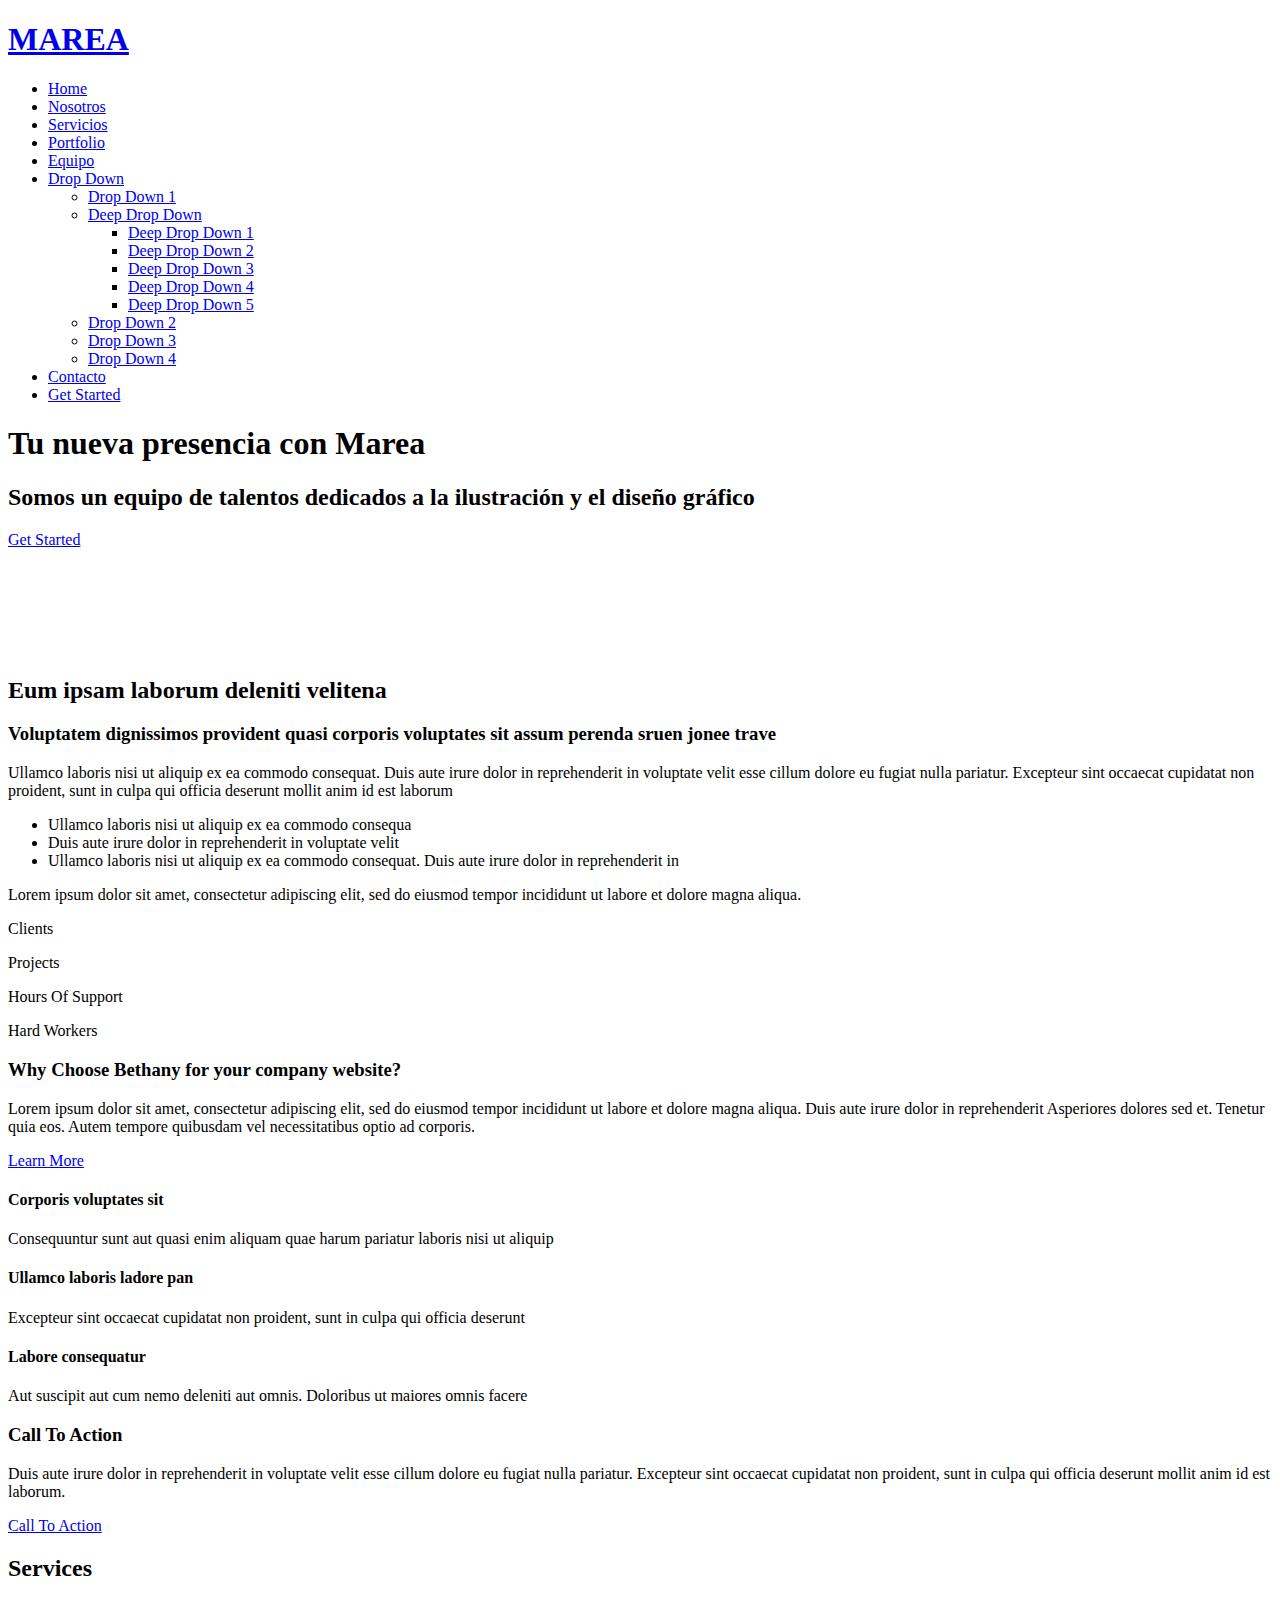
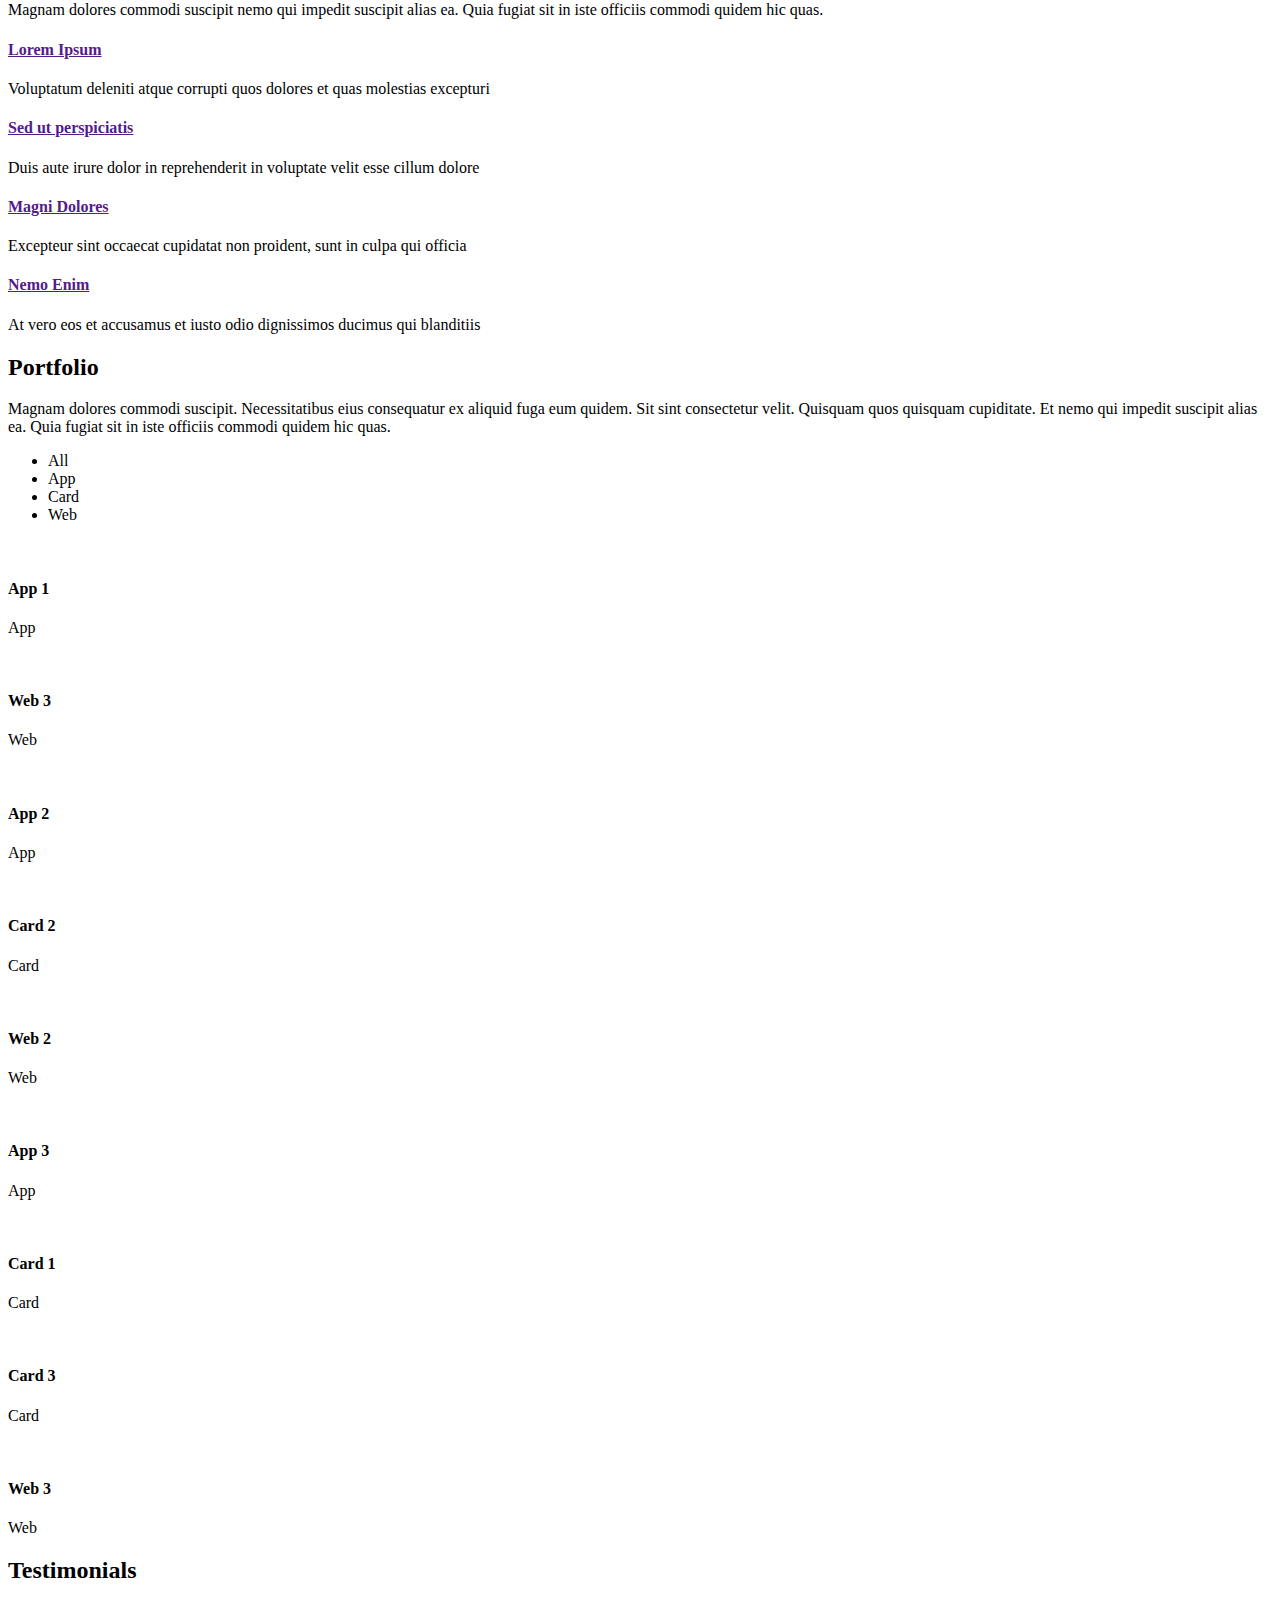
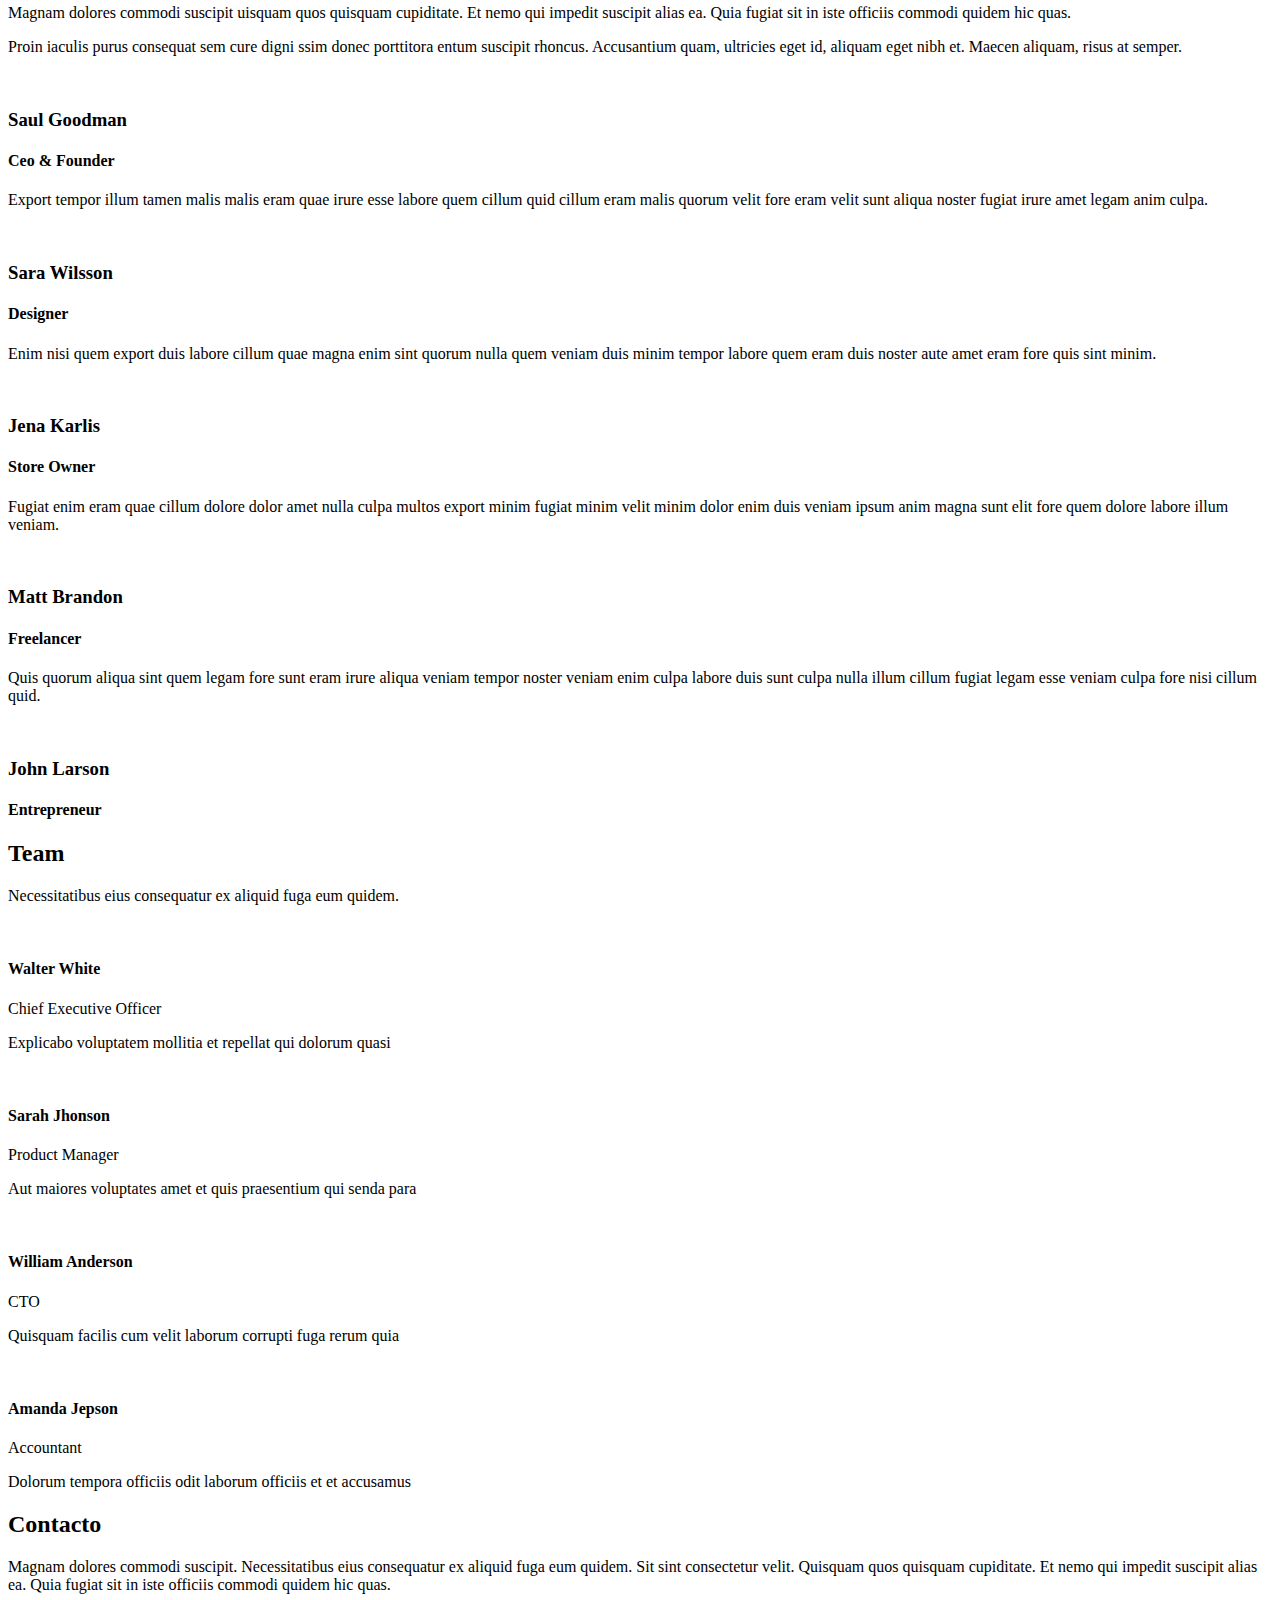
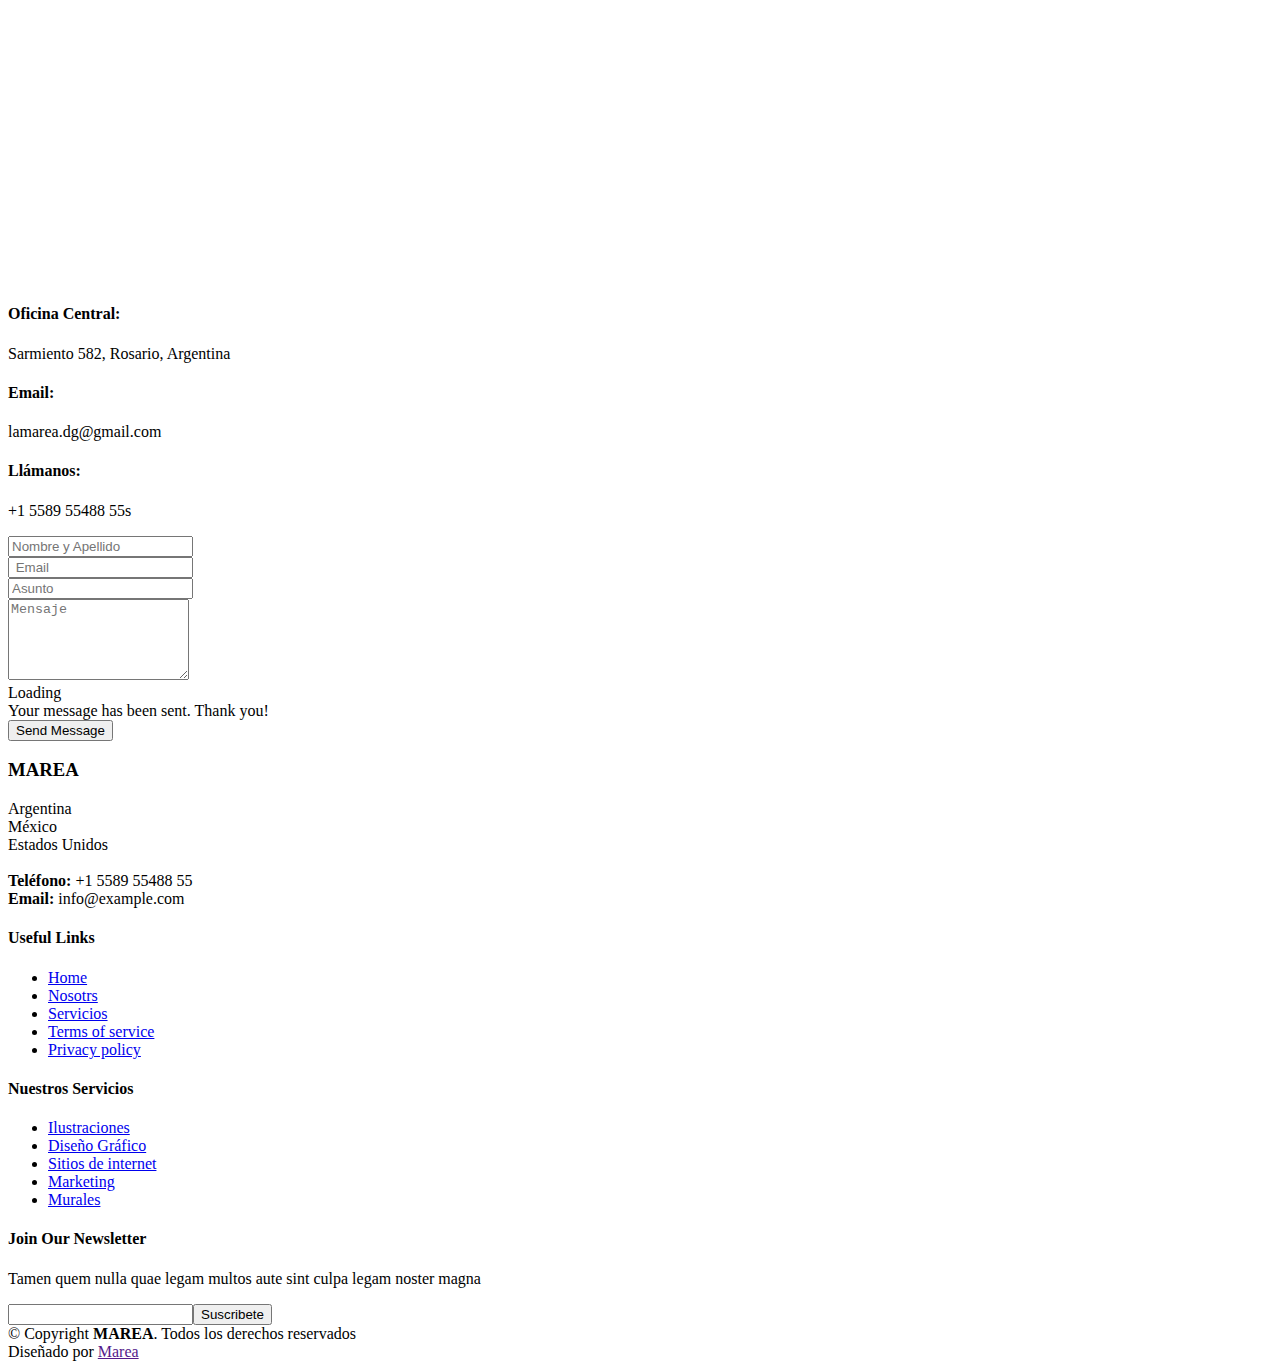
==== index.html @ 22e19318 "Add files via upload" ====
<!DOCTYPE html>
<html lang="en">

<head>
  <meta charset="utf-8">
  <meta content="width=device-width, initial-scale=1.0" name="viewport">

  <title>MAREA - Index</title>
  <meta content="" name="description">
  <meta content="" name="keywords">

  <!-- Favicons -->
  <link href="assets/img/favicon.png" rel="icon">
  <link href="assets/img/apple-touch-icon.png" rel="apple-touch-icon">

  <!-- Google Fonts -->
  <link href="https://fonts.googleapis.com/css?family=Open+Sans:300,300i,400,400i,600,600i,700,700i|Raleway:300,300i,400,400i,500,500i,600,600i,700,700i|Poppins:300,300i,400,400i,500,500i,600,600i,700,700i" rel="stylesheet">

  <!-- Vendor CSS Files -->
  <link href="assets/vendor/aos/aos.css" rel="stylesheet">
  <link href="assets/vendor/bootstrap/css/bootstrap.min.css" rel="stylesheet">
  <link href="assets/vendor/bootstrap-icons/bootstrap-icons.css" rel="stylesheet">
  <link href="assets/vendor/boxicons/css/boxicons.min.css" rel="stylesheet">
  <link href="assets/vendor/glightbox/css/glightbox.min.css" rel="stylesheet">
  <link href="assets/vendor/remixicon/remixicon.css" rel="stylesheet">
  <link href="assets/vendor/swiper/swiper-bundle.min.css" rel="stylesheet">

  <!-- Template Main CSS File -->
  <link href="assets/css/style.css" rel="stylesheet">

 
</head>

<body>

  <!-- ======= Header ======= -->
  <header id="header" class="fixed-top d-flex align-items-center">
    <div class="container">
      <div class="header-container d-flex align-items-center justify-content-between">
        <div class="logo">
          <h1 class="text-light"><a href="index.html"><span>MAREA</span></a></h1>
          <!-- Uncomment below if you prefer to use an image logo -->
          <!-- <a href="index.html"><img src="assets/img/logo.png" alt="" class="img-fluid"></a>-->
        </div>

        <nav id="navbar" class="navbar">
          <ul>
            <li><a class="nav-link scrollto active" href="#hero">Home</a></li>
            <li><a class="nav-link scrollto" href="#about">Nosotros</a></li>
            <li><a class="nav-link scrollto" href="#services">Servicios</a></li>
            <li><a class="nav-link scrollto " href="#portfolio">Portfolio</a></li>
            <li><a class="nav-link scrollto" href="#team">Equipo</a></li>
            <li class="dropdown"><a href="#"><span>Drop Down</span> <i class="bi bi-chevron-down"></i></a>
              <ul>
                <li><a href="#">Drop Down 1</a></li>
                <li class="dropdown"><a href="#"><span>Deep Drop Down</span> <i class="bi bi-chevron-right"></i></a>
                  <ul>
                    <li><a href="#">Deep Drop Down 1</a></li>
                    <li><a href="#">Deep Drop Down 2</a></li>
                    <li><a href="#">Deep Drop Down 3</a></li>
                    <li><a href="#">Deep Drop Down 4</a></li>
                    <li><a href="#">Deep Drop Down 5</a></li>
                  </ul>
                </li>
                <li><a href="#">Drop Down 2</a></li>
                <li><a href="#">Drop Down 3</a></li>
                <li><a href="#">Drop Down 4</a></li>
              </ul>
            </li>
            <li><a class="nav-link scrollto" href="#contact">Contacto</a></li>
            <li><a class="getstarted scrollto" href="#about">Get Started</a></li>
          </ul>
          <i class="bi bi-list mobile-nav-toggle"></i>
        </nav><!-- .navbar -->

      </div><!-- End Header Container -->
    </div>
  </header><!-- End Header -->

  <!-- ======= Hero Section ======= -->
  <section id="hero" class="d-flex align-items-center">
    <div class="container text-center position-relative" data-aos="fade-in" data-aos-delay="200">
      <h1>Tu nueva presencia con Marea</h1>
      <h2>Somos un equipo de talentos dedicados a la ilustración y el diseño gráfico</h2>
      <a href="#about" class="btn-get-started scrollto">Get Started</a>
    </div>
  </section><!-- End Hero -->

  <main id="main">

    <!-- ======= Clients Section ======= -->
    <section id="clients" class="clients">
      <div class="container">

        <div class="row">

          <div class="col-lg-2 col-md-4 col-6 d-flex align-items-center" data-aos="zoom-in" data-aos-delay="100">
            <img src="assets/img/clients/client-1.png" class="img-fluid" alt="">
          </div>

          <div class="col-lg-2 col-md-4 col-6 d-flex align-items-center" data-aos="zoom-in" data-aos-delay="200">
            <img src="assets/img/clients/client-2.png" class="img-fluid" alt="">
          </div>

          <div class="col-lg-2 col-md-4 col-6 d-flex align-items-center" data-aos="zoom-in" data-aos-delay="300">
            <img src="assets/img/clients/client-3.png" class="img-fluid" alt="">
          </div>

          <div class="col-lg-2 col-md-4 col-6 d-flex align-items-center" data-aos="zoom-in" data-aos-delay="400">
            <img src="assets/img/clients/client-4.png" class="img-fluid" alt="">
          </div>

          <div class="col-lg-2 col-md-4 col-6 d-flex align-items-center" data-aos="zoom-in" data-aos-delay="500">
            <img src="assets/img/clients/client-5.png" class="img-fluid" alt="">
          </div>

          <div class="col-lg-2 col-md-4 col-6 d-flex align-items-center" data-aos="zoom-in" data-aos-delay="600">
            <img src="assets/img/clients/client-6.png" class="img-fluid" alt="">
          </div>

        </div>

      </div>
    </section><!-- End Clients Section -->

    <!-- ======= About Section ======= -->
    <section id="about" class="about">
      <div class="container">

        <div class="row content">
          <div class="col-lg-6" data-aos="fade-right" data-aos-delay="100">
            <h2>Eum ipsam laborum deleniti velitena</h2>
            <h3>Voluptatem dignissimos provident quasi corporis voluptates sit assum perenda sruen jonee trave</h3>
          </div>
          <div class="col-lg-6 pt-4 pt-lg-0" data-aos="fade-left" data-aos-delay="200">
            <p>
              Ullamco laboris nisi ut aliquip ex ea commodo consequat. Duis aute irure dolor in reprehenderit in voluptate
              velit esse cillum dolore eu fugiat nulla pariatur. Excepteur sint occaecat cupidatat non proident, sunt in
              culpa qui officia deserunt mollit anim id est laborum
            </p>
            <ul>
              <li><i class="ri-check-double-line"></i> Ullamco laboris nisi ut aliquip ex ea commodo consequa</li>
              <li><i class="ri-check-double-line"></i> Duis aute irure dolor in reprehenderit in voluptate velit</li>
              <li><i class="ri-check-double-line"></i> Ullamco laboris nisi ut aliquip ex ea commodo consequat. Duis aute irure dolor in reprehenderit in</li>
            </ul>
            <p class="fst-italic">
              Lorem ipsum dolor sit amet, consectetur adipiscing elit, sed do eiusmod tempor incididunt ut labore et dolore
              magna aliqua.
            </p>
          </div>
        </div>

      </div>
    </section><!-- End About Section -->

    <!-- ======= Counts Section ======= -->
    <section id="counts" class="counts">
      <div class="container">

        <div class="row counters">

          <div class="col-lg-3 col-6 text-center">
            <span data-purecounter-start="0" data-purecounter-end="232" data-purecounter-duration="1" class="purecounter"></span>
            <p>Clients</p>
          </div>

          <div class="col-lg-3 col-6 text-center">
            <span data-purecounter-start="0" data-purecounter-end="521" data-purecounter-duration="1" class="purecounter"></span>
            <p>Projects</p>
          </div>

          <div class="col-lg-3 col-6 text-center">
            <span data-purecounter-start="0" data-purecounter-end="1463" data-purecounter-duration="1" class="purecounter"></span>
            <p>Hours Of Support</p>
          </div>

          <div class="col-lg-3 col-6 text-center">
            <span data-purecounter-start="0" data-purecounter-end="15" data-purecounter-duration="1" class="purecounter"></span>
            <p>Hard Workers</p>
          </div>

        </div>

      </div>
    </section><!-- End Counts Section -->

    <!-- ======= Why Us Section ======= -->
    <section id="why-us" class="why-us">
      <div class="container">

        <div class="row">
          <div class="col-lg-4 d-flex align-items-stretch" data-aos="fade-right">
            <div class="content">
              <h3>Why Choose Bethany for your company website?</h3>
              <p>
                Lorem ipsum dolor sit amet, consectetur adipiscing elit, sed do eiusmod tempor incididunt ut labore et dolore magna aliqua. Duis aute irure dolor in reprehenderit
                Asperiores dolores sed et. Tenetur quia eos. Autem tempore quibusdam vel necessitatibus optio ad corporis.
              </p>
              <div class="text-center">
                <a href="#" class="more-btn">Learn More <i class="bx bx-chevron-right"></i></a>
              </div>
            </div>
          </div>
          <div class="col-lg-8 d-flex align-items-stretch">
            <div class="icon-boxes d-flex flex-column justify-content-center">
              <div class="row">
                <div class="col-xl-4 d-flex align-items-stretch" data-aos="zoom-in" data-aos-delay="100">
                  <div class="icon-box mt-4 mt-xl-0">
                    <i class="bx bx-receipt"></i>
                    <h4>Corporis voluptates sit</h4>
                    <p>Consequuntur sunt aut quasi enim aliquam quae harum pariatur laboris nisi ut aliquip</p>
                  </div>
                </div>
                <div class="col-xl-4 d-flex align-items-stretch" data-aos="zoom-in" data-aos-delay="200">
                  <div class="icon-box mt-4 mt-xl-0">
                    <i class="bx bx-cube-alt"></i>
                    <h4>Ullamco laboris ladore pan</h4>
                    <p>Excepteur sint occaecat cupidatat non proident, sunt in culpa qui officia deserunt</p>
                  </div>
                </div>
                <div class="col-xl-4 d-flex align-items-stretch" data-aos="zoom-in" data-aos-delay="300">
                  <div class="icon-box mt-4 mt-xl-0">
                    <i class="bx bx-images"></i>
                    <h4>Labore consequatur</h4>
                    <p>Aut suscipit aut cum nemo deleniti aut omnis. Doloribus ut maiores omnis facere</p>
                  </div>
                </div>
              </div>
            </div><!-- End .content-->
          </div>
        </div>

      </div>
    </section><!-- End Why Us Section -->

    <!-- ======= Cta Section ======= -->
    <section id="cta" class="cta">
      <div class="container">

        <div class="text-center" data-aos="zoom-in">
          <h3>Call To Action</h3>
          <p> Duis aute irure dolor in reprehenderit in voluptate velit esse cillum dolore eu fugiat nulla pariatur. Excepteur sint occaecat cupidatat non proident, sunt in culpa qui officia deserunt mollit anim id est laborum.</p>
          <a class="cta-btn" href="#">Call To Action</a>
        </div>

      </div>
    </section><!-- End Cta Section -->

    <!-- ======= Services Section ======= -->
    <section id="services" class="services section-bg">
      <div class="container">

        <div class="row">
          <div class="col-lg-4">
            <div class="section-title" data-aos="fade-right">
              <h2>Services</h2>
              <p>Magnam dolores commodi suscipit nemo qui impedit suscipit alias ea. Quia fugiat sit in iste officiis commodi quidem hic quas.</p>
            </div>
          </div>
          <div class="col-lg-8">
            <div class="row">
              <div class="col-md-6 d-flex align-items-stretch">
                <div class="icon-box" data-aos="zoom-in" data-aos-delay="100">
                  <div class="icon"><i class="bx bxl-dribbble"></i></div>
                  <h4><a href="">Lorem Ipsum</a></h4>
                  <p>Voluptatum deleniti atque corrupti quos dolores et quas molestias excepturi</p>
                </div>
              </div>

              <div class="col-md-6 d-flex align-items-stretch mt-4 mt-lg-0">
                <div class="icon-box" data-aos="zoom-in" data-aos-delay="200">
                  <div class="icon"><i class="bx bx-file"></i></div>
                  <h4><a href="">Sed ut perspiciatis</a></h4>
                  <p>Duis aute irure dolor in reprehenderit in voluptate velit esse cillum dolore</p>
                </div>
              </div>

              <div class="col-md-6 d-flex align-items-stretch mt-4">
                <div class="icon-box" data-aos="zoom-in" data-aos-delay="300">
                  <div class="icon"><i class="bx bx-tachometer"></i></div>
                  <h4><a href="">Magni Dolores</a></h4>
                  <p>Excepteur sint occaecat cupidatat non proident, sunt in culpa qui officia</p>
                </div>
              </div>

              <div class="col-md-6 d-flex align-items-stretch mt-4">
                <div class="icon-box" data-aos="zoom-in" data-aos-delay="400">
                  <div class="icon"><i class="bx bx-world"></i></div>
                  <h4><a href="">Nemo Enim</a></h4>
                  <p>At vero eos et accusamus et iusto odio dignissimos ducimus qui blanditiis</p>
                </div>
              </div>

            </div>
          </div>
        </div>

      </div>
    </section><!-- End Services Section -->

    <!-- ======= Portfolio Section ======= -->
    <section id="portfolio" class="portfolio">
      <div class="container">

        <div class="section-title" data-aos="fade-left">
          <h2>Portfolio</h2>
          <p>Magnam dolores commodi suscipit. Necessitatibus eius consequatur ex aliquid fuga eum quidem. Sit sint consectetur velit. Quisquam quos quisquam cupiditate. Et nemo qui impedit suscipit alias ea. Quia fugiat sit in iste officiis commodi quidem hic quas.</p>
        </div>

        <div class="row" data-aos="fade-up" data-aos-delay="100">
          <div class="col-lg-12 d-flex justify-content-center">
            <ul id="portfolio-flters">
              <li data-filter="*" class="filter-active">All</li>
              <li data-filter=".filter-app">App</li>
              <li data-filter=".filter-card">Card</li>
              <li data-filter=".filter-web">Web</li>
            </ul>
          </div>
        </div>

        <div class="row portfolio-container" data-aos="fade-up" data-aos-delay="200">

          <div class="col-lg-4 col-md-6 portfolio-item filter-app">
            <div class="portfolio-wrap">
              <img src="assets/img/portfolio/portfolio-1.jpg" class="img-fluid" alt="">
              <div class="portfolio-info">
                <h4>App 1</h4>
                <p>App</p>
                <div class="portfolio-links">
                  <a href="assets/img/portfolio/portfolio-1.jpg" data-gallery="portfolioGallery" class="portfolio-lightbox" title="App 1"><i class="bx bx-plus"></i></a>
                  <a href="portfolio-details.html" title="More Details"><i class="bx bx-link"></i></a>
                </div>
              </div>
            </div>
          </div>

          <div class="col-lg-4 col-md-6 portfolio-item filter-web">
            <div class="portfolio-wrap">
              <img src="assets/img/portfolio/portfolio-2.jpg" class="img-fluid" alt="">
              <div class="portfolio-info">
                <h4>Web 3</h4>
                <p>Web</p>
                <div class="portfolio-links">
                  <a href="assets/img/portfolio/portfolio-2.jpg" data-gallery="portfolioGallery" class="portfolio-lightbox" title="Web 3"><i class="bx bx-plus"></i></a>
                  <a href="portfolio-details.html" title="More Details"><i class="bx bx-link"></i></a>
                </div>
              </div>
            </div>
          </div>

          <div class="col-lg-4 col-md-6 portfolio-item filter-app">
            <div class="portfolio-wrap">
              <img src="assets/img/portfolio/portfolio-3.jpg" class="img-fluid" alt="">
              <div class="portfolio-info">
                <h4>App 2</h4>
                <p>App</p>
                <div class="portfolio-links">
                  <a href="assets/img/portfolio/portfolio-3.jpg" data-gallery="portfolioGallery" class="portfolio-lightbox" title="App 2"><i class="bx bx-plus"></i></a>
                  <a href="portfolio-details.html" title="More Details"><i class="bx bx-link"></i></a>
                </div>
              </div>
            </div>
          </div>

          <div class="col-lg-4 col-md-6 portfolio-item filter-card">
            <div class="portfolio-wrap">
              <img src="assets/img/portfolio/portfolio-4.jpg" class="img-fluid" alt="">
              <div class="portfolio-info">
                <h4>Card 2</h4>
                <p>Card</p>
                <div class="portfolio-links">
                  <a href="assets/img/portfolio/portfolio-4.jpg" data-gallery="portfolioGallery" class="portfolio-lightbox" title="Card 2"><i class="bx bx-plus"></i></a>
                  <a href="portfolio-details.html" title="More Details"><i class="bx bx-link"></i></a>
                </div>
              </div>
            </div>
          </div>

          <div class="col-lg-4 col-md-6 portfolio-item filter-web">
            <div class="portfolio-wrap">
              <img src="assets/img/portfolio/portfolio-5.jpg" class="img-fluid" alt="">
              <div class="portfolio-info">
                <h4>Web 2</h4>
                <p>Web</p>
                <div class="portfolio-links">
                  <a href="assets/img/portfolio/portfolio-5.jpg" data-gallery="portfolioGallery" class="portfolio-lightbox" title="Web 2"><i class="bx bx-plus"></i></a>
                  <a href="portfolio-details.html" title="More Details"><i class="bx bx-link"></i></a>
                </div>
              </div>
            </div>
          </div>

          <div class="col-lg-4 col-md-6 portfolio-item filter-app">
            <div class="portfolio-wrap">
              <img src="assets/img/portfolio/portfolio-6.jpg" class="img-fluid" alt="">
              <div class="portfolio-info">
                <h4>App 3</h4>
                <p>App</p>
                <div class="portfolio-links">
                  <a href="assets/img/portfolio/portfolio-6.jpg" data-gallery="portfolioGallery" class="portfolio-lightbox" title="App 3"><i class="bx bx-plus"></i></a>
                  <a href="portfolio-details.html" title="More Details"><i class="bx bx-link"></i></a>
                </div>
              </div>
            </div>
          </div>

          <div class="col-lg-4 col-md-6 portfolio-item filter-card">
            <div class="portfolio-wrap">
              <img src="assets/img/portfolio/portfolio-7.jpg" class="img-fluid" alt="">
              <div class="portfolio-info">
                <h4>Card 1</h4>
                <p>Card</p>
                <div class="portfolio-links">
                  <a href="assets/img/portfolio/portfolio-7.jpg" data-gallery="portfolioGallery" class="portfolio-lightbox" title="Card 1"><i class="bx bx-plus"></i></a>
                  <a href="portfolio-details.html" title="More Details"><i class="bx bx-link"></i></a>
                </div>
              </div>
            </div>
          </div>

          <div class="col-lg-4 col-md-6 portfolio-item filter-card">
            <div class="portfolio-wrap">
              <img src="assets/img/portfolio/portfolio-8.jpg" class="img-fluid" alt="">
              <div class="portfolio-info">
                <h4>Card 3</h4>
                <p>Card</p>
                <div class="portfolio-links">
                  <a href="assets/img/portfolio/portfolio-8.jpg" data-gallery="portfolioGallery" class="portfolio-lightbox" title="Card 3"><i class="bx bx-plus"></i></a>
                  <a href="portfolio-details.html" title="More Details"><i class="bx bx-link"></i></a>
                </div>
              </div>
            </div>
          </div>

          <div class="col-lg-4 col-md-6 portfolio-item filter-web">
            <div class="portfolio-wrap">
              <img src="assets/img/portfolio/portfolio-9.jpg" class="img-fluid" alt="">
              <div class="portfolio-info">
                <h4>Web 3</h4>
                <p>Web</p>
                <div class="portfolio-links">
                  <a href="assets/img/portfolio/portfolio-9.jpg" data-gallery="portfolioGallery" class="portfolio-lightbox" title="Web 3"><i class="bx bx-plus"></i></a>
                  <a href="portfolio-details.html" title="More Details"><i class="bx bx-link"></i></a>
                </div>
              </div>
            </div>
          </div>

        </div>

      </div>
    </section><!-- End Portfolio Section -->

    <!-- ======= Testimonials Section ======= -->
    <section id="testimonials" class="testimonials section-bg">
      <div class="container">

        <div class="row">
          <div class="col-lg-4">
            <div class="section-title" data-aos="fade-right">
              <h2>Testimonials</h2>
              <p>Magnam dolores commodi suscipit uisquam quos quisquam cupiditate. Et nemo qui impedit suscipit alias ea. Quia fugiat sit in iste officiis commodi quidem hic quas.</p>
            </div>
          </div>
          <div class="col-lg-8" data-aos="fade-up" data-aos-delay="100">

            <div class="testimonials-slider swiper" data-aos="fade-up" data-aos-delay="100">
              <div class="swiper-wrapper">

                <div class="swiper-slide">
                  <div class="testimonial-item">
                    <p>
                      <i class="bx bxs-quote-alt-left quote-icon-left"></i>
                      Proin iaculis purus consequat sem cure digni ssim donec porttitora entum suscipit rhoncus. Accusantium quam, ultricies eget id, aliquam eget nibh et. Maecen aliquam, risus at semper.
                      <i class="bx bxs-quote-alt-right quote-icon-right"></i>
                    </p>
                    <img src="assets/img/testimonials/testimonials-1.jpg" class="testimonial-img" alt="">
                    <h3>Saul Goodman</h3>
                    <h4>Ceo &amp; Founder</h4>
                  </div>
                </div><!-- End testimonial item -->

                <div class="swiper-slide">
                  <div class="testimonial-item">
                    <p>
                      <i class="bx bxs-quote-alt-left quote-icon-left"></i>
                      Export tempor illum tamen malis malis eram quae irure esse labore quem cillum quid cillum eram malis quorum velit fore eram velit sunt aliqua noster fugiat irure amet legam anim culpa.
                      <i class="bx bxs-quote-alt-right quote-icon-right"></i>
                    </p>
                    <img src="assets/img/testimonials/testimonials-2.jpg" class="testimonial-img" alt="">
                    <h3>Sara Wilsson</h3>
                    <h4>Designer</h4>
                  </div>
                </div><!-- End testimonial item -->

                <div class="swiper-slide">
                  <div class="testimonial-item">
                    <p>
                      <i class="bx bxs-quote-alt-left quote-icon-left"></i>
                      Enim nisi quem export duis labore cillum quae magna enim sint quorum nulla quem veniam duis minim tempor labore quem eram duis noster aute amet eram fore quis sint minim.
                      <i class="bx bxs-quote-alt-right quote-icon-right"></i>
                    </p>
                    <img src="assets/img/testimonials/testimonials-3.jpg" class="testimonial-img" alt="">
                    <h3>Jena Karlis</h3>
                    <h4>Store Owner</h4>
                  </div>
                </div><!-- End testimonial item -->

                <div class="swiper-slide">
                  <div class="testimonial-item">
                    <p>
                      <i class="bx bxs-quote-alt-left quote-icon-left"></i>
                      Fugiat enim eram quae cillum dolore dolor amet nulla culpa multos export minim fugiat minim velit minim dolor enim duis veniam ipsum anim magna sunt elit fore quem dolore labore illum veniam.
                      <i class="bx bxs-quote-alt-right quote-icon-right"></i>
                    </p>
                    <img src="assets/img/testimonials/testimonials-4.jpg" class="testimonial-img" alt="">
                    <h3>Matt Brandon</h3>
                    <h4>Freelancer</h4>
                  </div>
                </div><!-- End testimonial item -->

                <div class="swiper-slide">
                  <div class="testimonial-item">
                    <p>
                      <i class="bx bxs-quote-alt-left quote-icon-left"></i>
                      Quis quorum aliqua sint quem legam fore sunt eram irure aliqua veniam tempor noster veniam enim culpa labore duis sunt culpa nulla illum cillum fugiat legam esse veniam culpa fore nisi cillum quid.
                      <i class="bx bxs-quote-alt-right quote-icon-right"></i>
                    </p>
                    <img src="assets/img/testimonials/testimonials-5.jpg" class="testimonial-img" alt="">
                    <h3>John Larson</h3>
                    <h4>Entrepreneur</h4>
                  </div>
                </div><!-- End testimonial item -->

              </div>
              <div class="swiper-pagination"></div>
            </div>
          </div>
        </div>

      </div>
    </section><!-- End Testimonials Section -->

    <!-- ======= Team Section ======= -->
    <section id="team" class="team">
      <div class="container">

        <div class="row">
          <div class="col-lg-4">
            <div class="section-title" data-aos="fade-right">
              <h2>Team</h2>
              <p>Necessitatibus eius consequatur ex aliquid fuga eum quidem.</p>
            </div>
          </div>
          <div class="col-lg-8">
            <div class="row">

              <div class="col-lg-6">
                <div class="member" data-aos="zoom-in" data-aos-delay="100">
                  <div class="pic"><img src="assets/img/team/team-1.jpg" class="img-fluid" alt=""></div>
                  <div class="member-info">
                    <h4>Walter White</h4>
                    <span>Chief Executive Officer</span>
                    <p>Explicabo voluptatem mollitia et repellat qui dolorum quasi</p>
                    <div class="social">
                      <a href=""><i class="ri-twitter-fill"></i></a>
                      <a href=""><i class="ri-facebook-fill"></i></a>
                      <a href=""><i class="ri-instagram-fill"></i></a>
                      <a href=""> <i class="ri-linkedin-box-fill"></i> </a>
                    </div>
                  </div>
                </div>
              </div>

              <div class="col-lg-6 mt-4 mt-lg-0">
                <div class="member" data-aos="zoom-in" data-aos-delay="200">
                  <div class="pic"><img src="assets/img/team/team-2.jpg" class="img-fluid" alt=""></div>
                  <div class="member-info">
                    <h4>Sarah Jhonson</h4>
                    <span>Product Manager</span>
                    <p>Aut maiores voluptates amet et quis praesentium qui senda para</p>
                    <div class="social">
                      <a href=""><i class="ri-twitter-fill"></i></a>
                      <a href=""><i class="ri-facebook-fill"></i></a>
                      <a href=""><i class="ri-instagram-fill"></i></a>
                      <a href=""> <i class="ri-linkedin-box-fill"></i> </a>
                    </div>
                  </div>
                </div>
              </div>

              <div class="col-lg-6 mt-4">
                <div class="member" data-aos="zoom-in" data-aos-delay="300">
                  <div class="pic"><img src="assets/img/team/team-3.jpg" class="img-fluid" alt=""></div>
                  <div class="member-info">
                    <h4>William Anderson</h4>
                    <span>CTO</span>
                    <p>Quisquam facilis cum velit laborum corrupti fuga rerum quia</p>
                    <div class="social">
                      <a href=""><i class="ri-twitter-fill"></i></a>
                      <a href=""><i class="ri-facebook-fill"></i></a>
                      <a href=""><i class="ri-instagram-fill"></i></a>
                      <a href=""> <i class="ri-linkedin-box-fill"></i> </a>
                    </div>
                  </div>
                </div>
              </div>

              <div class="col-lg-6 mt-4">
                <div class="member" data-aos="zoom-in" data-aos-delay="400">
                  <div class="pic"><img src="assets/img/team/team-4.jpg" class="img-fluid" alt=""></div>
                  <div class="member-info">
                    <h4>Amanda Jepson</h4>
                    <span>Accountant</span>
                    <p>Dolorum tempora officiis odit laborum officiis et et accusamus</p>
                    <div class="social">
                      <a href=""><i class="ri-twitter-fill"></i></a>
                      <a href=""><i class="ri-facebook-fill"></i></a>
                      <a href=""><i class="ri-instagram-fill"></i></a>
                      <a href=""> <i class="ri-linkedin-box-fill"></i> </a>
                    </div>
                  </div>
                </div>
              </div>

            </div>

          </div>
        </div>

      </div>
    </section><!-- End Team Section -->

    <!-- ======= Contact Section ======= -->
    <section id="contact" class="contact">
      <div class="container">
        <div class="row">
          <div class="col-lg-4" data-aos="fade-right">
            <div class="section-title">
              <h2>Contacto</h2>
              <p>Magnam dolores commodi suscipit. Necessitatibus eius consequatur ex aliquid fuga eum quidem. Sit sint consectetur velit. Quisquam quos quisquam cupiditate. Et nemo qui impedit suscipit alias ea. Quia fugiat sit in iste officiis commodi quidem hic quas.</p>
            </div>
          </div>

          <div class="col-lg-8" data-aos="fade-up" data-aos-delay="100">
            <iframe style="border:0; width: 100%; height: 270px;" src="https://www.google.com/maps/embed?pb=!1m14!1m8!1m3!1d12097.433213460943!2d-74.0062269!3d40.7101282!3m2!1i1024!2i768!4f13.1!3m3!1m2!1s0x0%3A0xb89d1fe6bc499443!2sDowntown+Conference+Center!5e0!3m2!1smk!2sbg!4v1539943755621" frameborder="0" allowfullscreen></iframe>
            <div class="info mt-4">
              <i class="bi bi-geo-alt"></i>
              <h4>Oficina Central:</h4>
              <p>Sarmiento 582, Rosario, Argentina</p>
            </div>
            <div class="row">
              <div class="col-lg-6 mt-4">
                <div class="info">
                  <i class="bi bi-envelope"></i>
                  <h4>Email:</h4>
                  <p>lamarea.dg@gmail.com</p>
                </div>
              </div>
              <div class="col-lg-6">
                <div class="info w-100 mt-4">
                  <i class="bi bi-phone"></i>
                  <h4>Llámanos:</h4>
                  <p>+1 5589 55488 55s</p>
                </div>
              </div>
            </div>

            <form action="forms/contact.php" method="post" role="form" class="php-email-form mt-4">
              <div class="row">
                <div class="col-md-6 form-group">
                  <input type="text" name="name" class="form-control" id="name" placeholder="Nombre y Apellido" required>
                </div>
                <div class="col-md-6 form-group mt-3 mt-md-0">
                  <input type="email" class="form-control" name="email" id="email" placeholder=" Email" required>
                </div>
              </div>
              <div class="form-group mt-3">
                <input type="text" class="form-control" name="subject" id="subject" placeholder="Asunto" required>
              </div>
              <div class="form-group mt-3">
                <textarea class="form-control" name="message" rows="5" placeholder="Mensaje" required></textarea>
              </div>
              <div class="my-3">
                <div class="loading">Loading</div>
                <div class="error-message"></div>
                <div class="sent-message">Your message has been sent. Thank you!</div>
              </div>
              <div class="text-center"><button type="submit">Send Message</button></div>
            </form>
          </div>
        </div>

      </div>
    </section><!-- End Contact Section -->

  </main><!-- End #main -->

  <!-- ======= Footer ======= -->
  <footer id="footer">

    <div class="footer-top">
      <div class="container">
        <div class="row">

          <div class="col-lg-3 col-md-6 footer-contact">
            <h3>MAREA</h3>
            <p>
              Argentina <br>
              México<br>
              Estados Unidos <br><br>
              <strong>Teléfono:</strong> +1 5589 55488 55<br>
              <strong>Email:</strong> info@example.com<br>
            </p>
          </div>

          <div class="col-lg-2 col-md-6 footer-links">
            <h4>Useful Links</h4>
            <ul>
              <li><i class="bx bx-chevron-right"></i> <a href="#">Home</a></li>
              <li><i class="bx bx-chevron-right"></i> <a href="#">Nosotrs</a></li>
              <li><i class="bx bx-chevron-right"></i> <a href="#">Servicios</a></li>
              <li><i class="bx bx-chevron-right"></i> <a href="#">Terms of service</a></li>
              <li><i class="bx bx-chevron-right"></i> <a href="#">Privacy policy</a></li>
            </ul>
          </div>

          <div class="col-lg-3 col-md-6 footer-links">
            <h4>Nuestros Servicios</h4>
            <ul>
              <li><i class="bx bx-chevron-right"></i> <a href="#">Ilustraciones</a></li>
              <li><i class="bx bx-chevron-right"></i> <a href="#">Diseño Gráfico</a></li>
              <li><i class="bx bx-chevron-right"></i> <a href="#">Sitios de internet</a></li>
              <li><i class="bx bx-chevron-right"></i> <a href="#">Marketing</a></li>
              <li><i class="bx bx-chevron-right"></i> <a href="#">Murales</a></li>
            </ul>
          </div>

          <div class="col-lg-4 col-md-6 footer-newsletter">
            <h4>Join Our Newsletter</h4>
            <p>Tamen quem nulla quae legam multos aute sint culpa legam noster magna</p>
            <form action="" method="post">
              <input type="email" name="email"><input type="submit" value="Suscribete">
            </form>
          </div>

        </div>
      </div>
    </div>

    <div class="container d-md-flex py-4">

      <div class="me-md-auto text-center text-md-start">
        <div class="copyright">
          &copy; Copyright <strong><span>MAREA</span></strong>. Todos los derechos reservados
        </div>
        <div class="credits">
         
          Diseñado por <a href="">Marea</a>
        </div>
      </div>
      <div class="social-links text-center text-md-right pt-3 pt-md-0">
        <a href="#" class="twitter"><i class="bx bxl-twitter"></i></a>
        <a href="#" class="facebook"><i class="bx bxl-facebook"></i></a>
        <a href="#" class="instagram"><i class="bx bxl-instagram"></i></a>
        <a href="#" class="google-plus"><i class="bx bxl-skype"></i></a>
        <a href="#" class="linkedin"><i class="bx bxl-linkedin"></i></a>
      </div>
    </div>
  </footer><!-- End Footer -->

  <a href="#" class="back-to-top d-flex align-items-center justify-content-center"><i class="bi bi-arrow-up-short"></i></a>

  <!-- Vendor JS Files -->
  <script src="assets/vendor/purecounter/purecounter.js"></script>
  <script src="assets/vendor/aos/aos.js"></script>
  <script src="assets/vendor/bootstrap/js/bootstrap.bundle.min.js"></script>
  <script src="assets/vendor/glightbox/js/glightbox.min.js"></script>
  <script src="assets/vendor/isotope-layout/isotope.pkgd.min.js"></script>
  <script src="assets/vendor/swiper/swiper-bundle.min.js"></script>
  <script src="assets/vendor/php-email-form/validate.js"></script>

  <!-- Template Main JS File -->
  <script src="assets/js/main.js"></script>

</body>

</html>
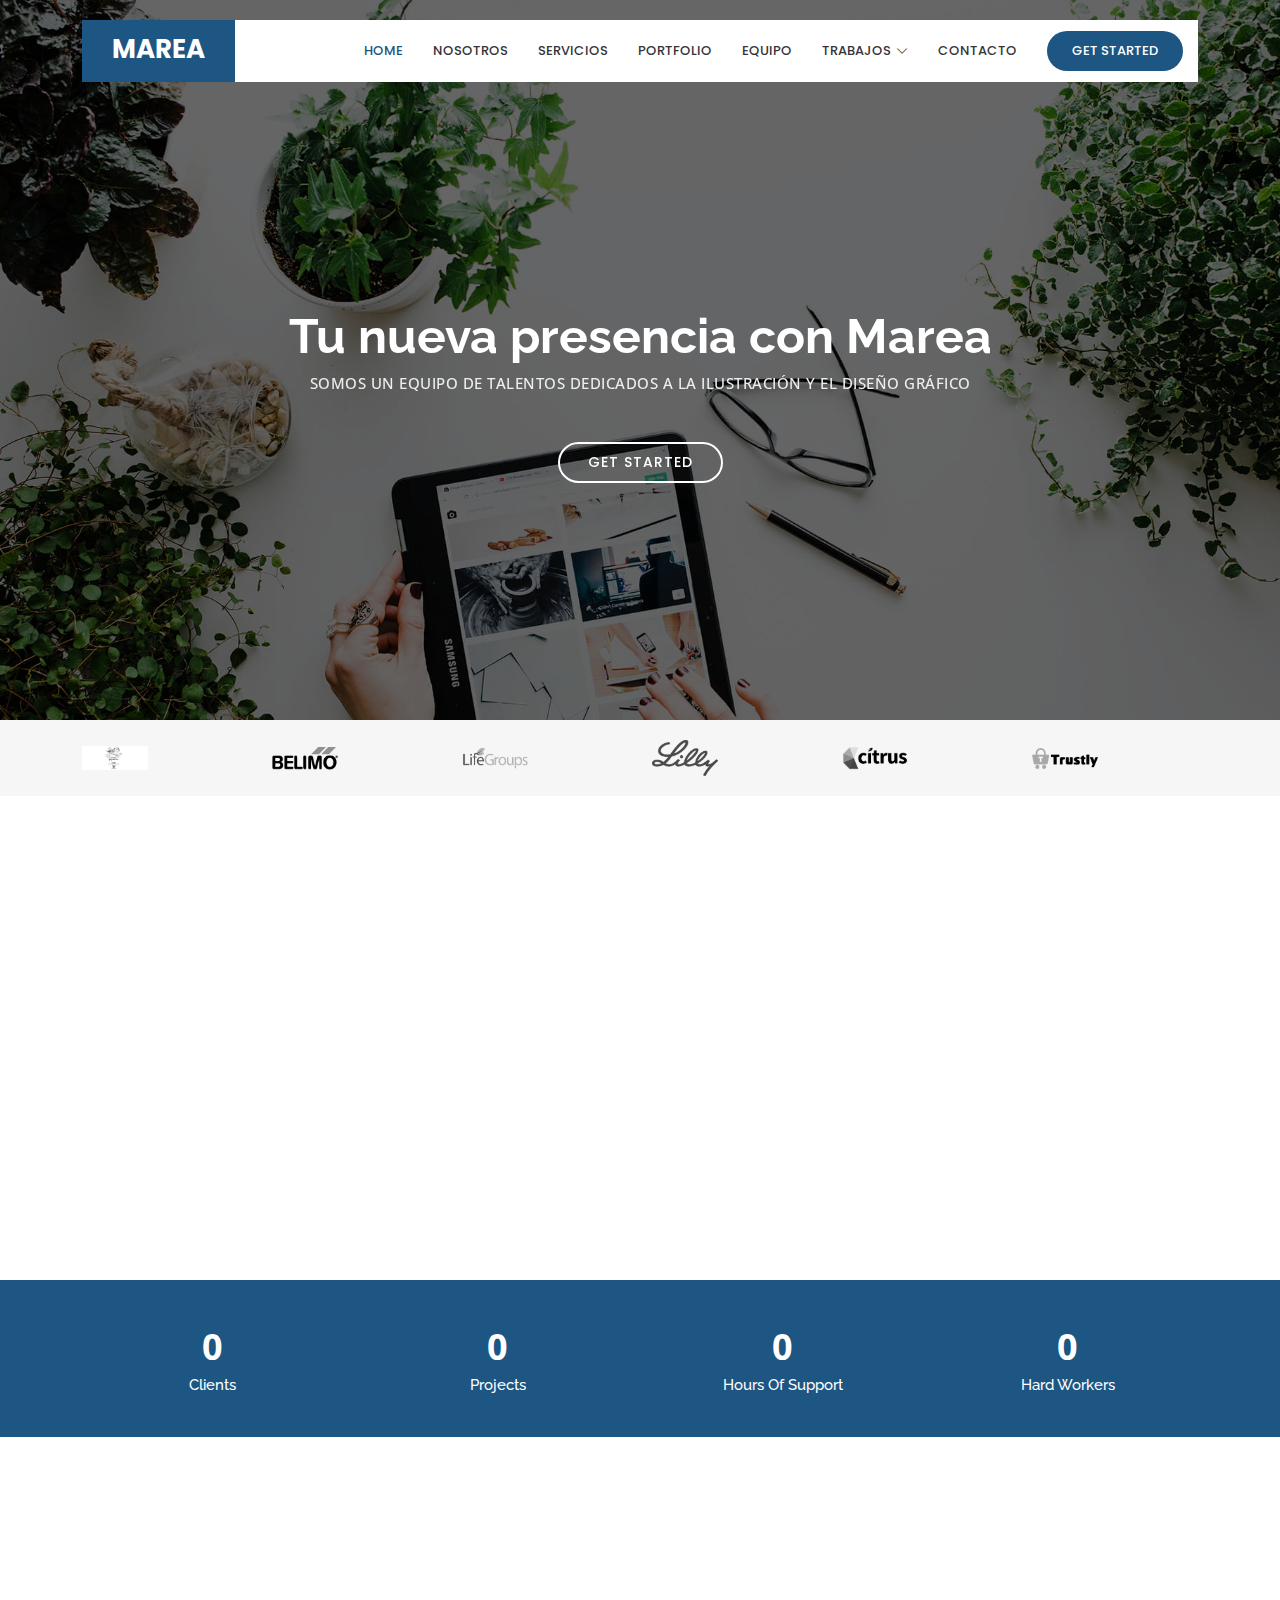
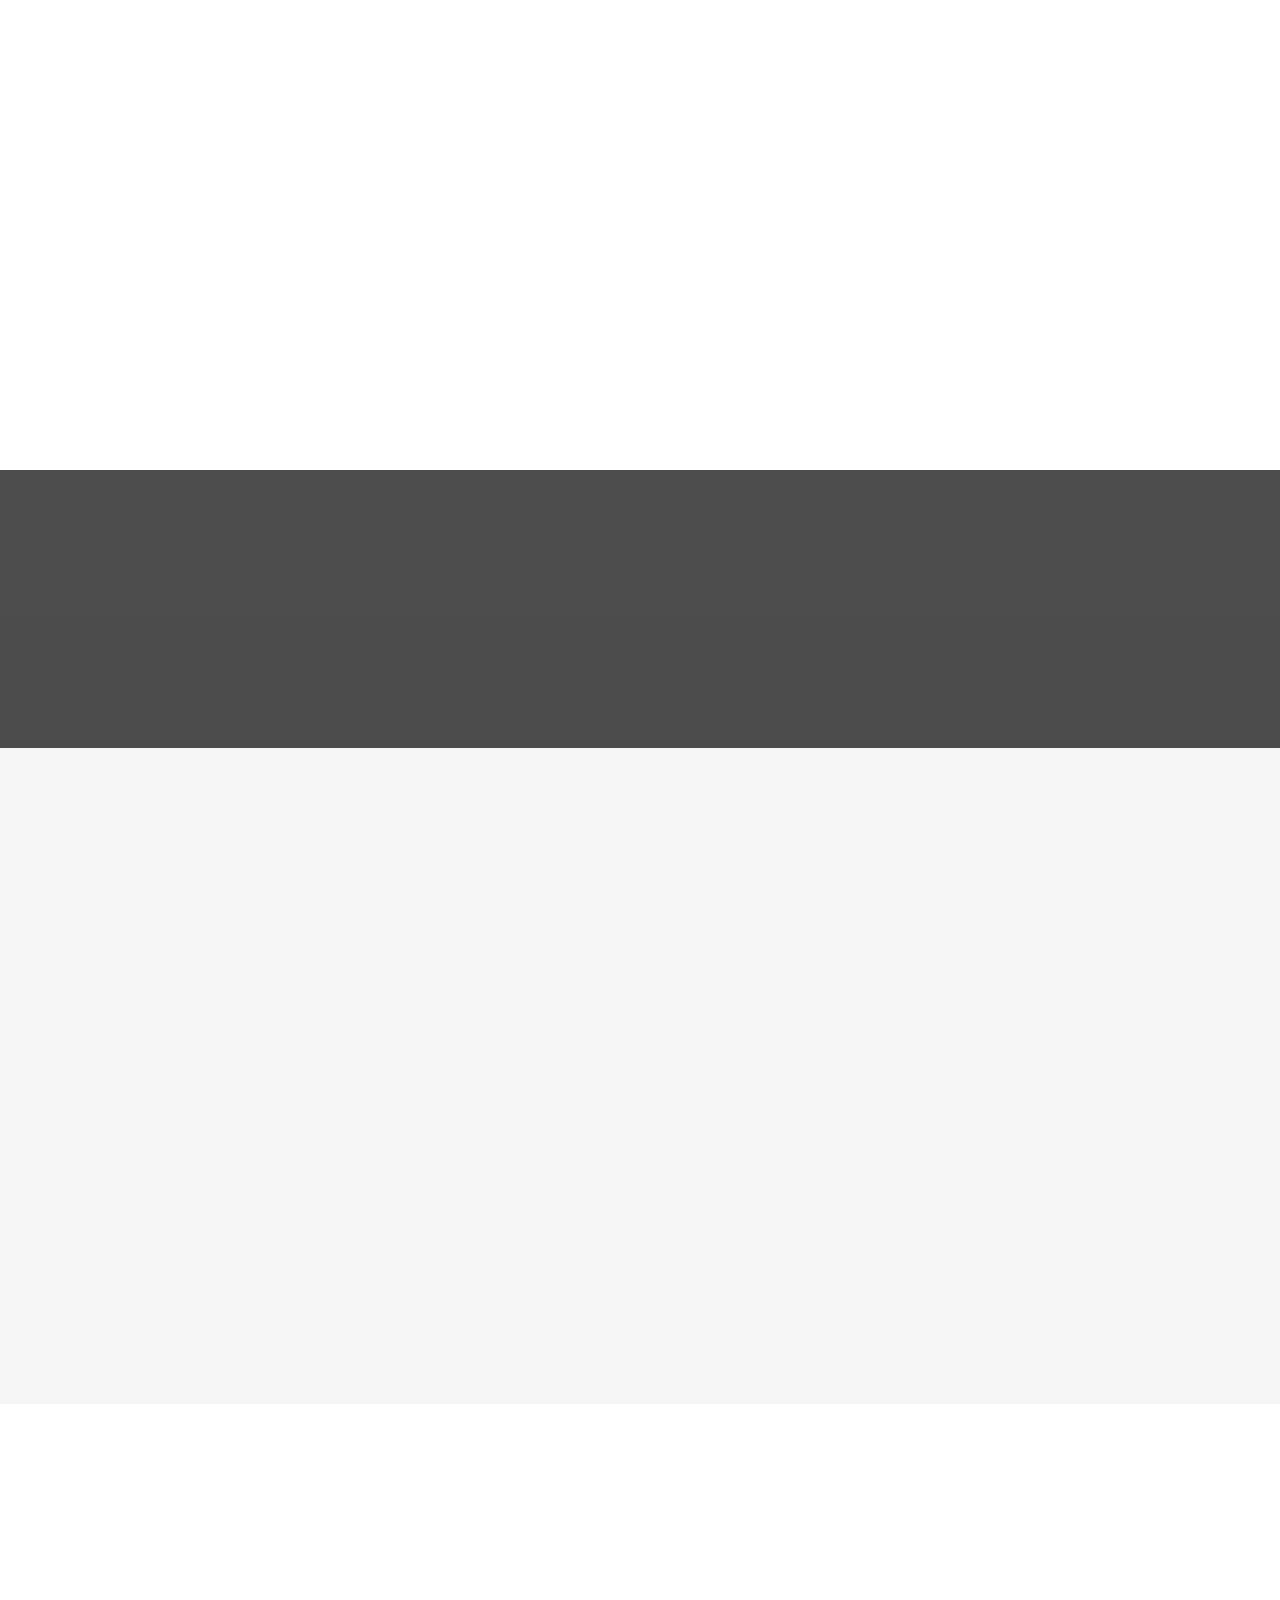
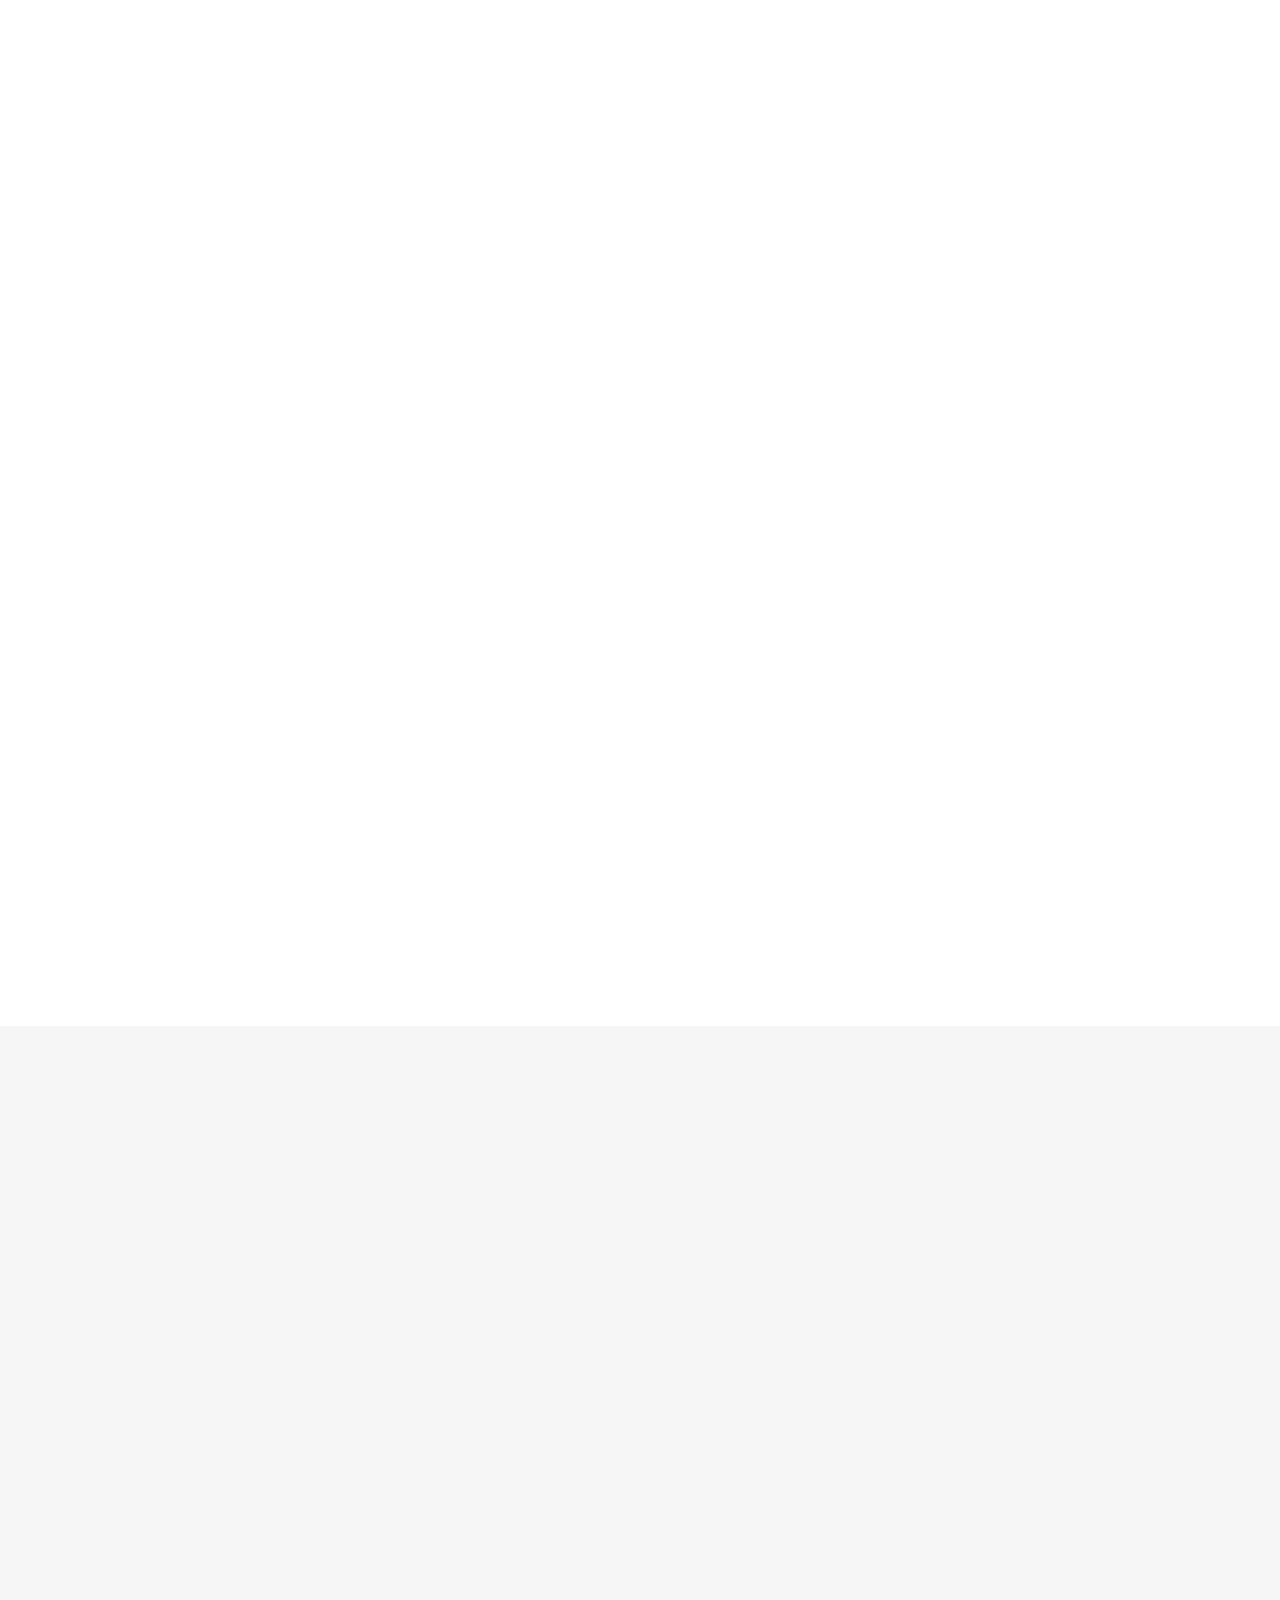
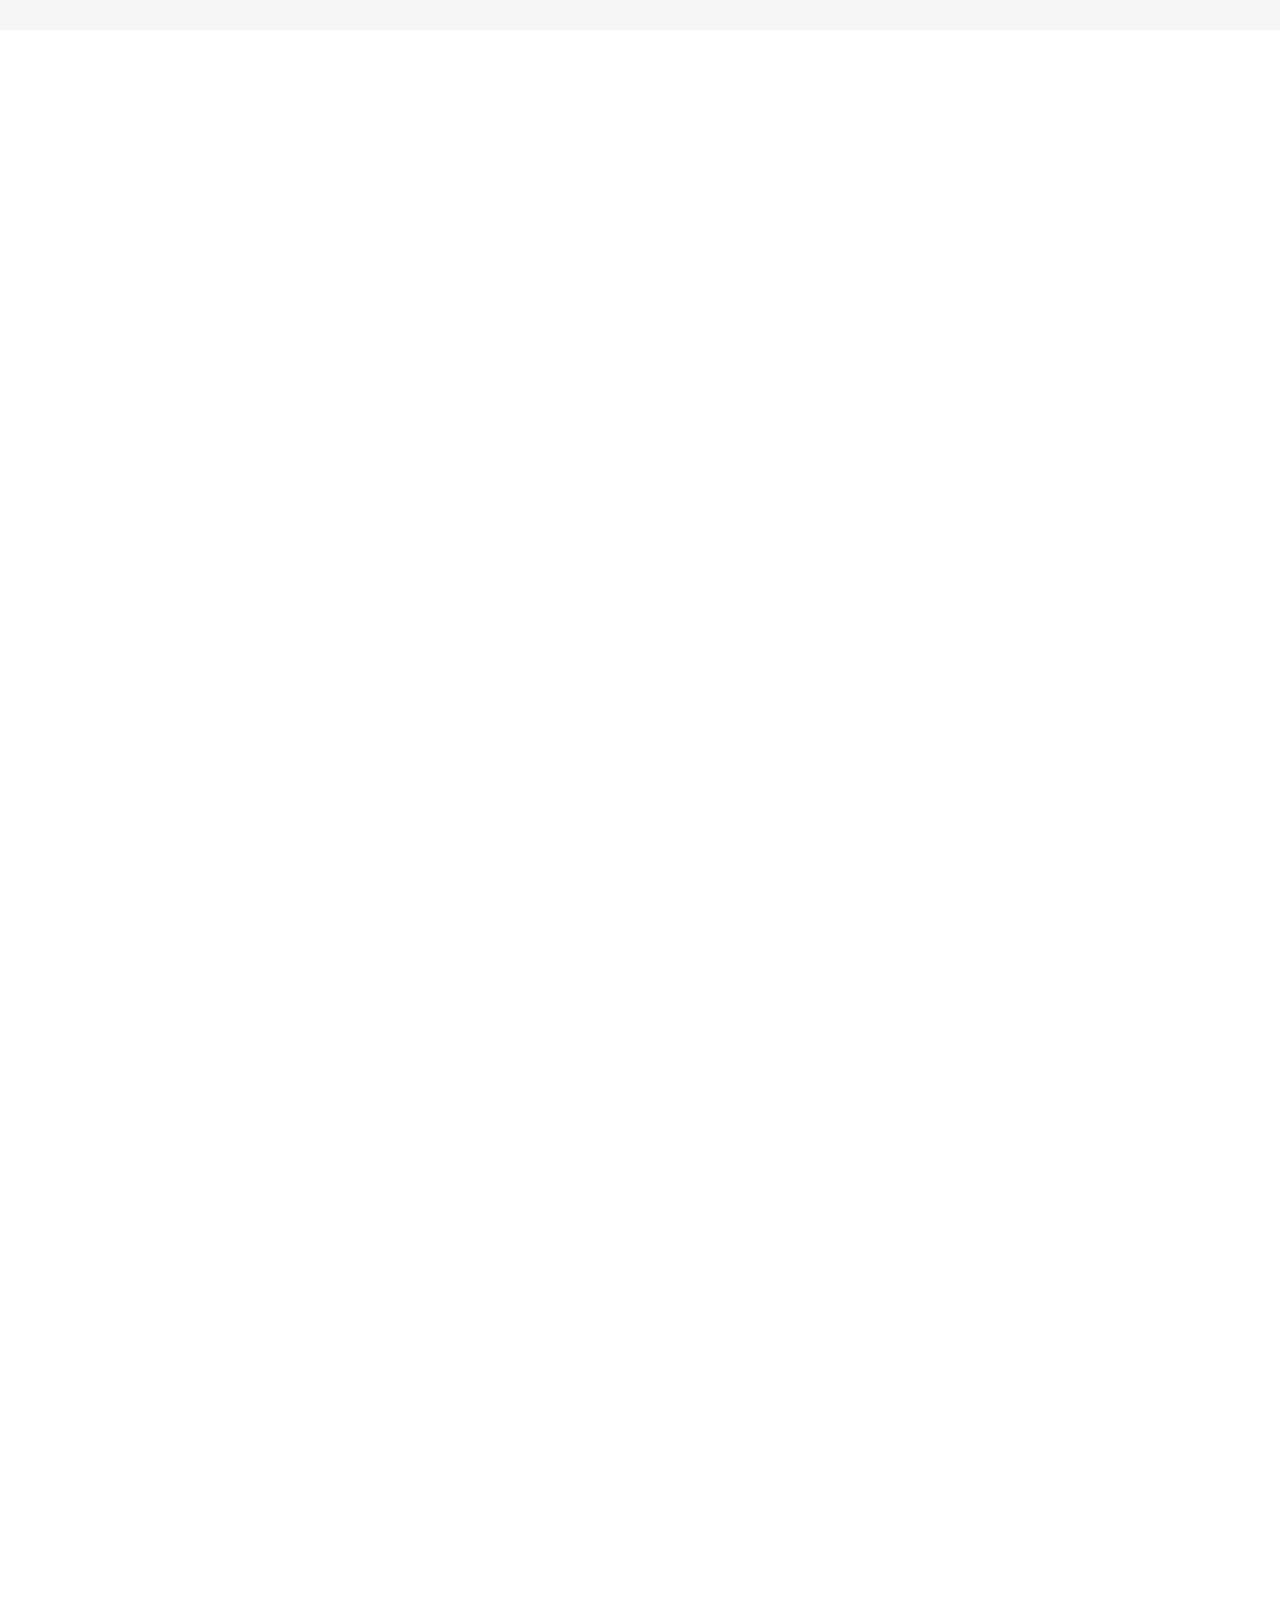
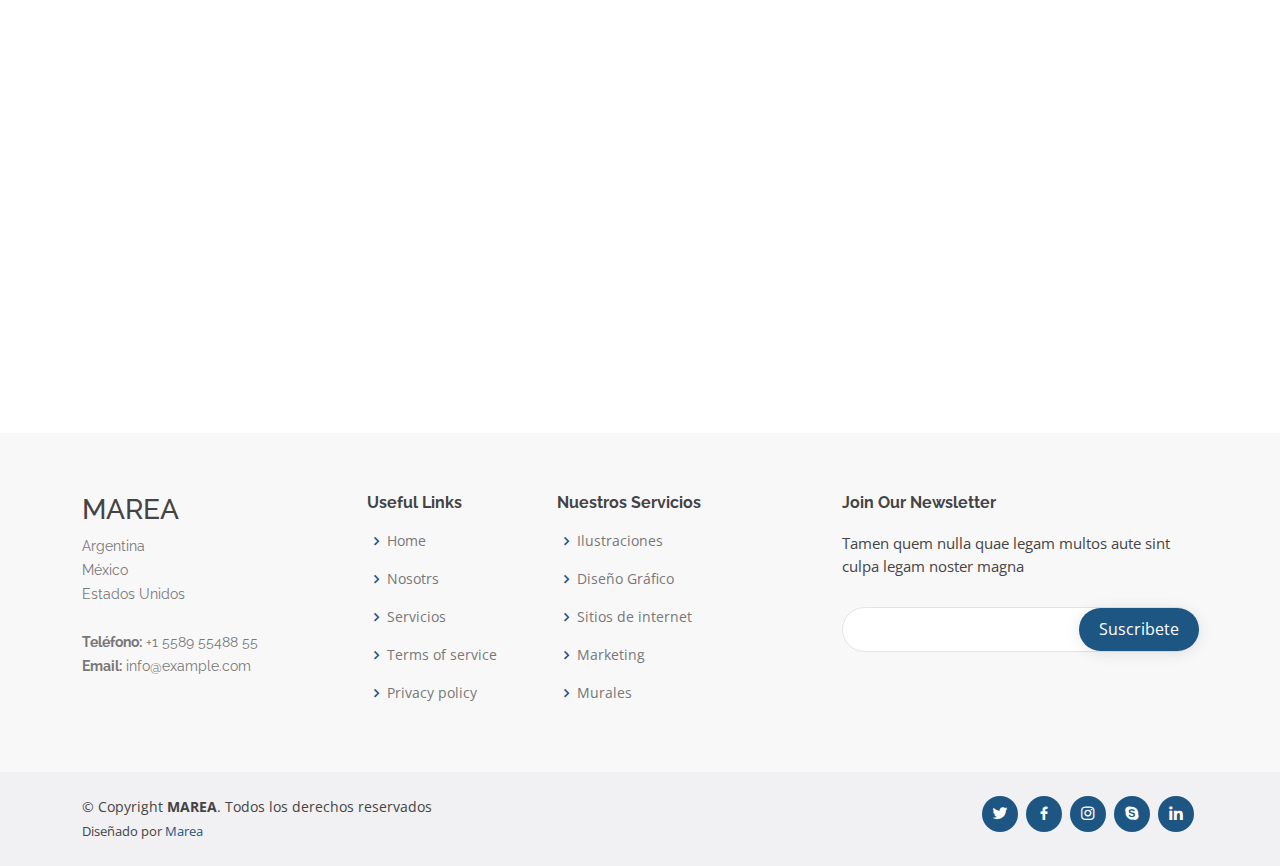
==== commit 3c79d440: "Add files via upload" ====
--- a/index.html
+++ b/index.html
@@ -50,21 +50,21 @@
             <li><a class="nav-link scrollto" href="#services">Servicios</a></li>
             <li><a class="nav-link scrollto " href="#portfolio">Portfolio</a></li>
             <li><a class="nav-link scrollto" href="#team">Equipo</a></li>
-            <li class="dropdown"><a href="#"><span>Drop Down</span> <i class="bi bi-chevron-down"></i></a>
+            <li class="dropdown"><a href="#"><span>Trabajos</span> <i class="bi bi-chevron-down"></i></a>
               <ul>
-                <li><a href="#">Drop Down 1</a></li>
-                <li class="dropdown"><a href="#"><span>Deep Drop Down</span> <i class="bi bi-chevron-right"></i></a>
+                <li><a href="#">Trabajo 1</a></li>
+                <li class="dropdown"><a href="#"><span>Trabajos</span> <i class="bi bi-chevron-right"></i></a>
                   <ul>
-                    <li><a href="#">Deep Drop Down 1</a></li>
-                    <li><a href="#">Deep Drop Down 2</a></li>
-                    <li><a href="#">Deep Drop Down 3</a></li>
-                    <li><a href="#">Deep Drop Down 4</a></li>
-                    <li><a href="#">Deep Drop Down 5</a></li>
+                    <li><a href="#">Trabajo 1</a></li>
+                    <li><a href="#">Trabajo 2</a></li>
+                    <li><a href="#">Trabajo 3</a></li>
+                    <li><a href="#">Trabajo 4</a></li>
+                    <li><a href="#">Trabajo 5</a></li>
                   </ul>
                 </li>
-                <li><a href="#">Drop Down 2</a></li>
-                <li><a href="#">Drop Down 3</a></li>
-                <li><a href="#">Drop Down 4</a></li>
+                <li><a href="#">Trabajo 2</a></li>
+                <li><a href="#">Trabajo 3</a></li>
+                <li><a href="#">Trabajo 4</a></li>
               </ul>
             </li>
             <li><a class="nav-link scrollto" href="#contact">Contacto</a></li>
@@ -129,14 +129,12 @@
 
         <div class="row content">
           <div class="col-lg-6" data-aos="fade-right" data-aos-delay="100">
-            <h2>Eum ipsam laborum deleniti velitena</h2>
-            <h3>Voluptatem dignissimos provident quasi corporis voluptates sit assum perenda sruen jonee trave</h3>
+            <h2>agencia fundada en México con raices Argentinas y oficinas en Miami</h2>
+            <h3>Algo que destaca a la agencia Marea es su vision cosmopolita en los distintos procesos de trabajos y esto se debe  a su formación global </h3>
           </div>
           <div class="col-lg-6 pt-4 pt-lg-0" data-aos="fade-left" data-aos-delay="200">
             <p>
-              Ullamco laboris nisi ut aliquip ex ea commodo consequat. Duis aute irure dolor in reprehenderit in voluptate
-              velit esse cillum dolore eu fugiat nulla pariatur. Excepteur sint occaecat cupidatat non proident, sunt in
-              culpa qui officia deserunt mollit anim id est laborum
+              2022 es un año de mucho valor en nuestra Agencia. Decidimos reubicar nuestro punto de producción en la ciudad de Rosario Argentina
             </p>
             <ul>
               <li><i class="ri-check-double-line"></i> Ullamco laboris nisi ut aliquip ex ea commodo consequa</li>
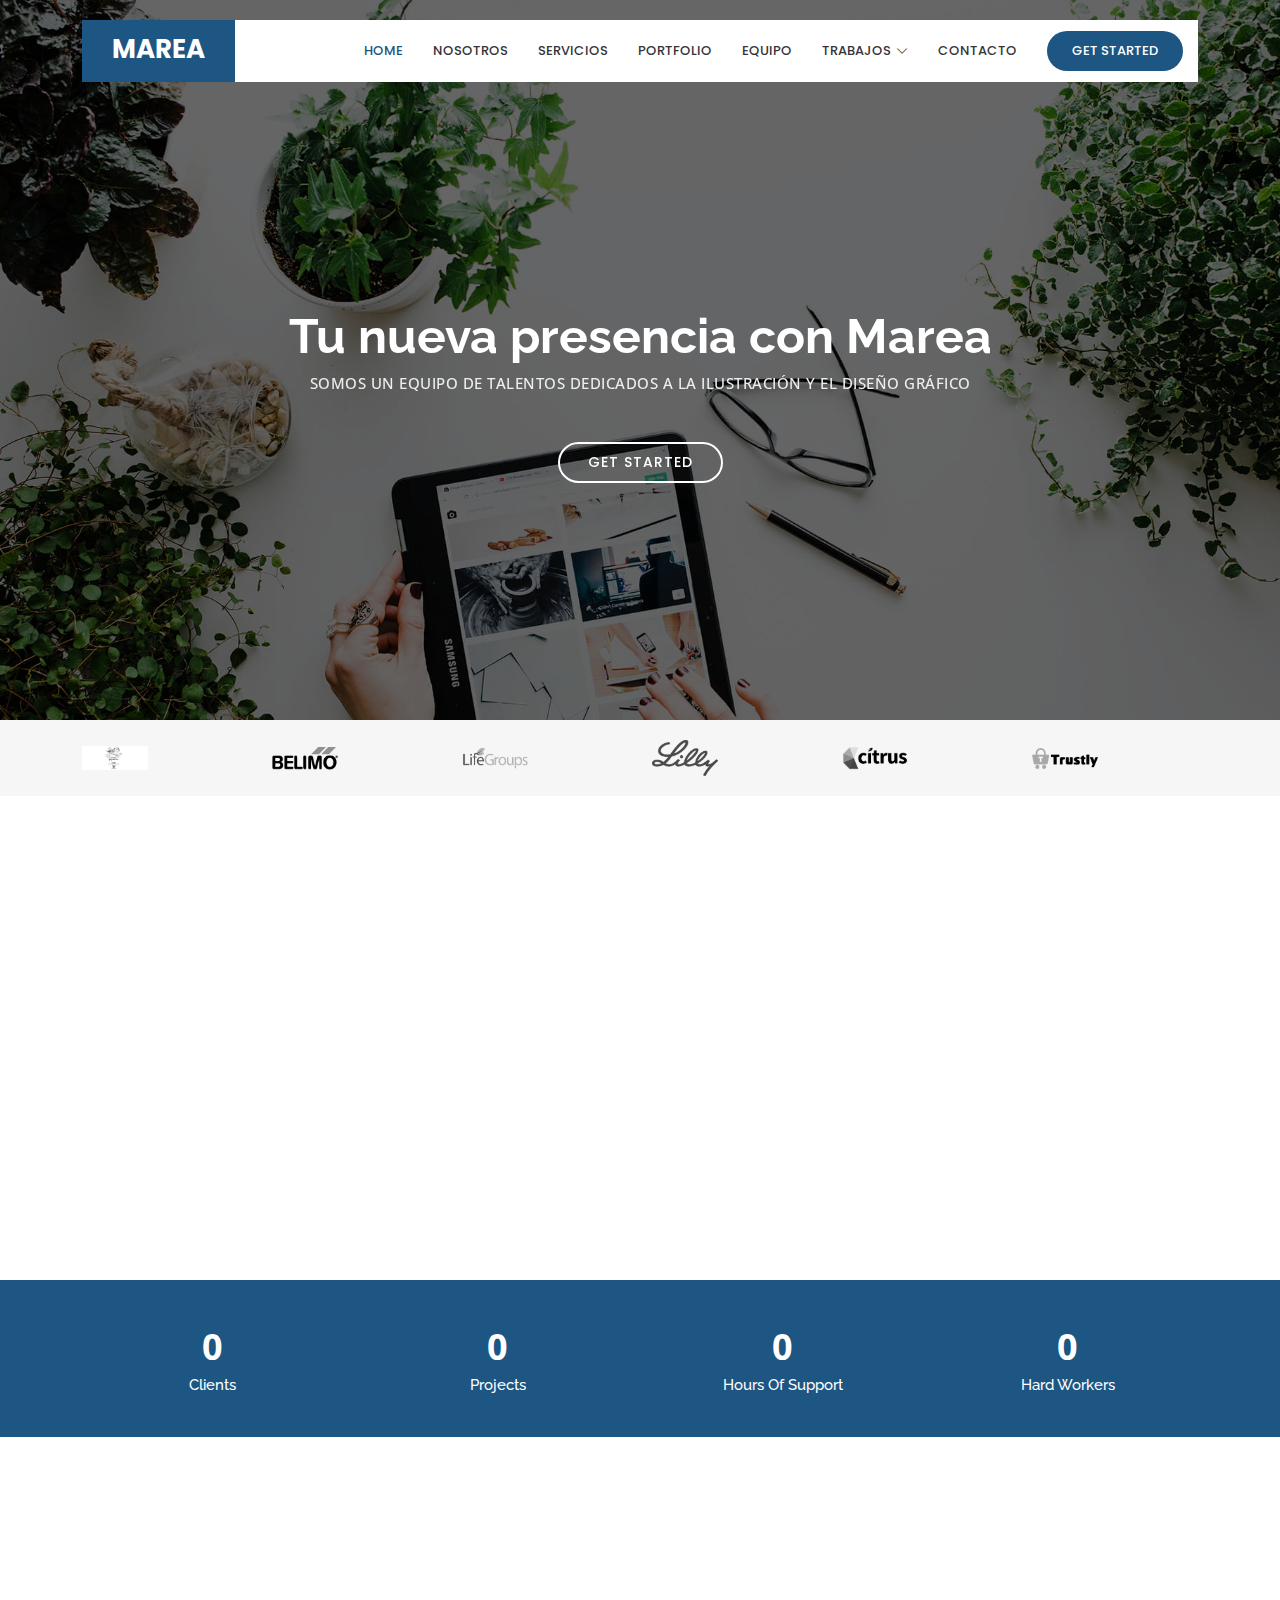
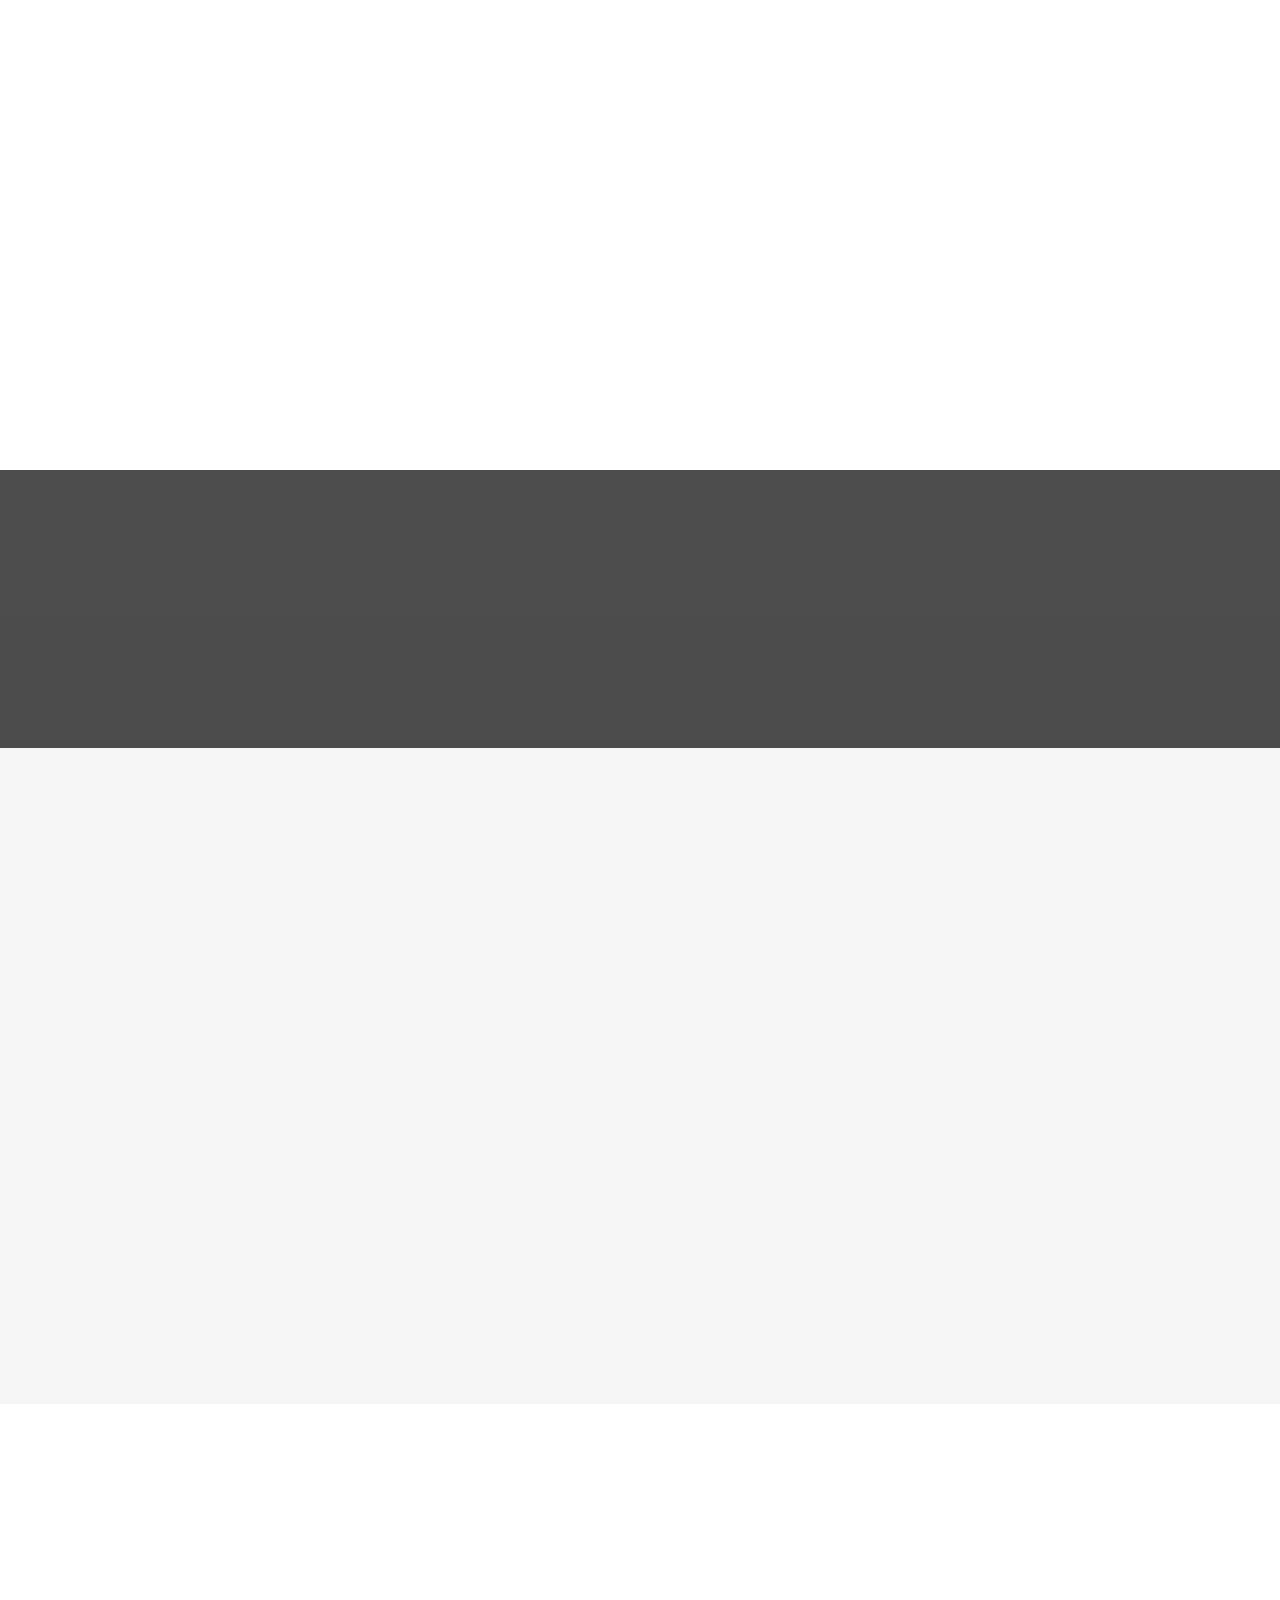
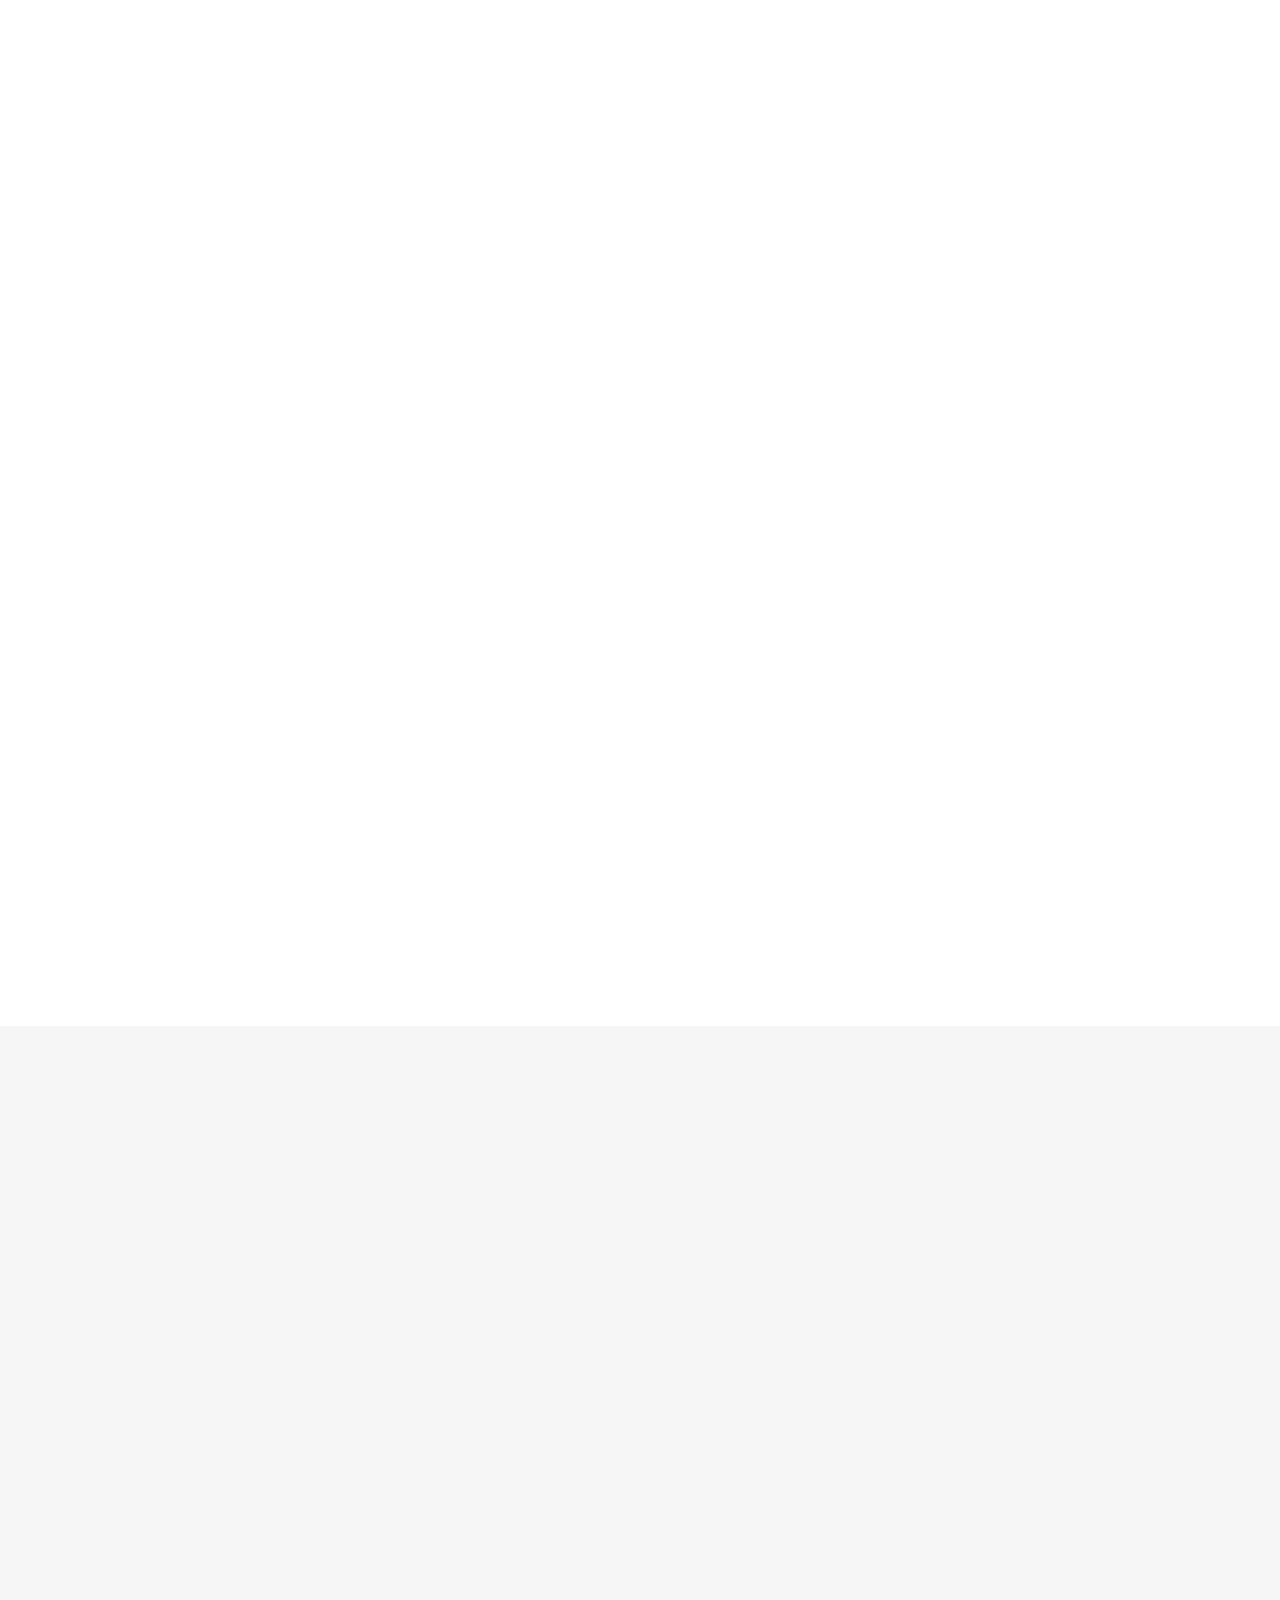
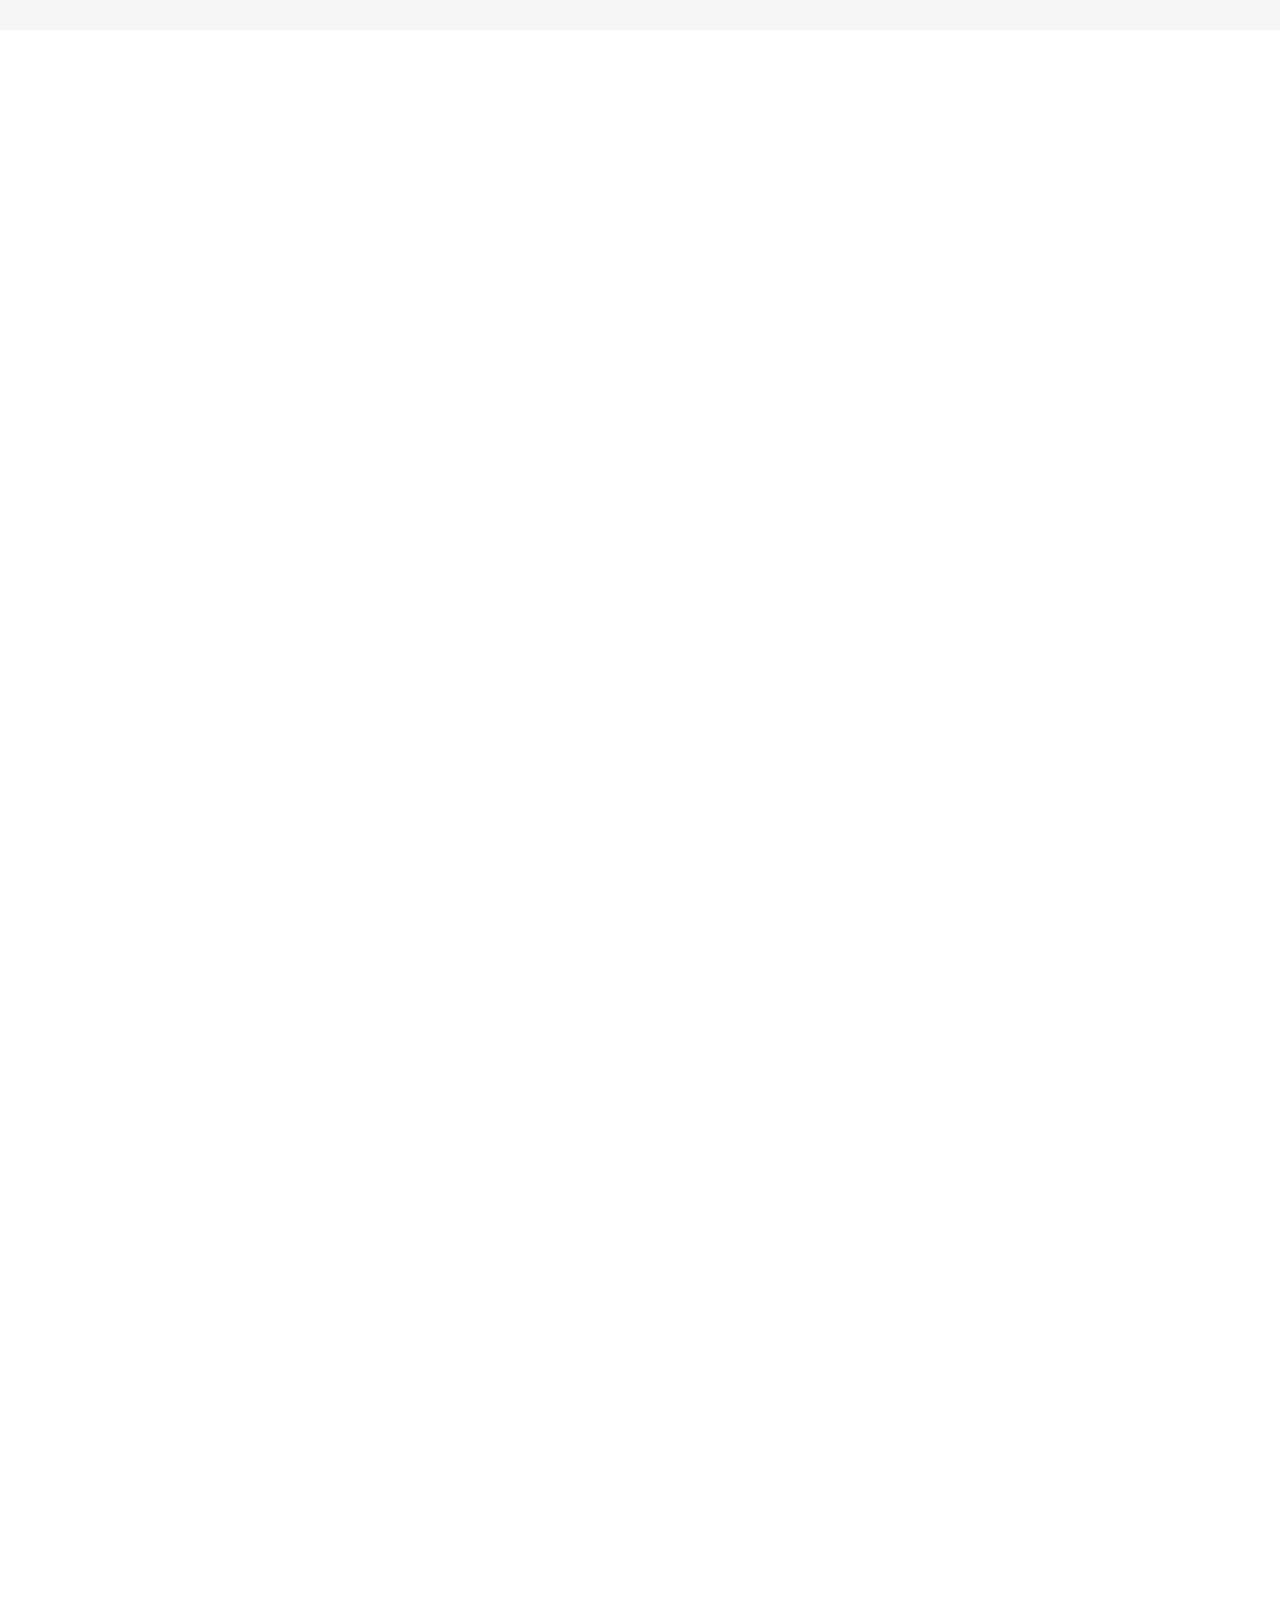
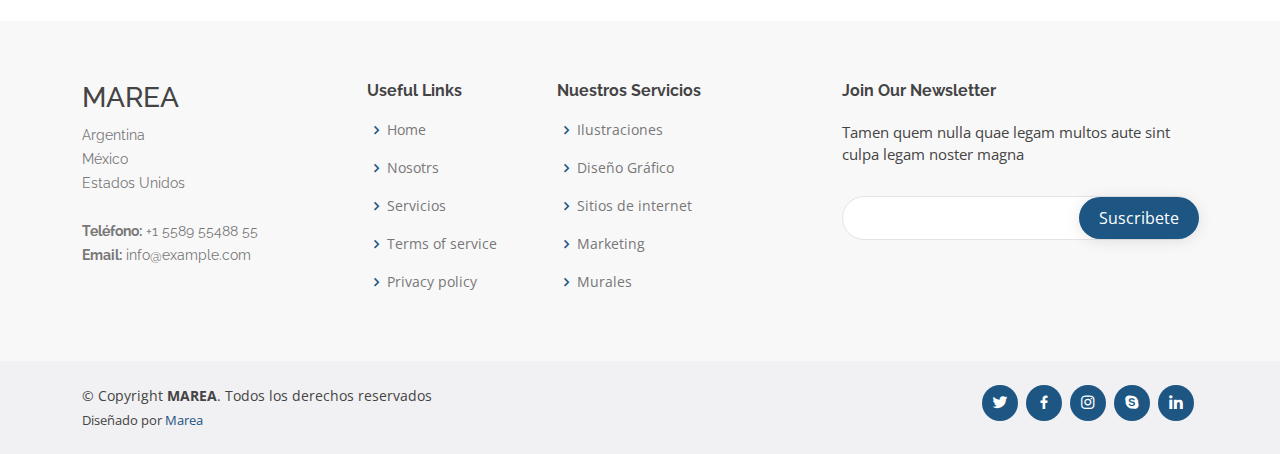
==== commit 5bee2acc: "Add files via upload" ====
--- a/index.html
+++ b/index.html
@@ -16,7 +16,7 @@
   <!-- Google Fonts -->
   <link href="https://fonts.googleapis.com/css?family=Open+Sans:300,300i,400,400i,600,600i,700,700i|Raleway:300,300i,400,400i,500,500i,600,600i,700,700i|Poppins:300,300i,400,400i,500,500i,600,600i,700,700i" rel="stylesheet">
 
-  <!-- Vendor CSS Files -->
+  <!-- Vendor CSS -->
   <link href="assets/vendor/aos/aos.css" rel="stylesheet">
   <link href="assets/vendor/bootstrap/css/bootstrap.min.css" rel="stylesheet">
   <link href="assets/vendor/bootstrap-icons/bootstrap-icons.css" rel="stylesheet">
@@ -34,6 +34,7 @@
 <body>
 
   <!-- ======= Header ======= -->
+
   <header id="header" class="fixed-top d-flex align-items-center">
     <div class="container">
       <div class="header-container d-flex align-items-center justify-content-between">
@@ -130,7 +131,7 @@
         <div class="row content">
           <div class="col-lg-6" data-aos="fade-right" data-aos-delay="100">
             <h2>agencia fundada en México con raices Argentinas y oficinas en Miami</h2>
-            <h3>Algo que destaca a la agencia Marea es su vision cosmopolita en los distintos procesos de trabajos y esto se debe  a su formación global </h3>
+            <h3>Algo que destaca a la agencia Marea es su visión cosmopolita en los distintos procesos de trabajos y esto se debe  a su formación global </h3>
           </div>
           <div class="col-lg-6 pt-4 pt-lg-0" data-aos="fade-left" data-aos-delay="200">
             <p>
@@ -456,8 +457,8 @@
         <div class="row">
           <div class="col-lg-4">
             <div class="section-title" data-aos="fade-right">
-              <h2>Testimonials</h2>
-              <p>Magnam dolores commodi suscipit uisquam quos quisquam cupiditate. Et nemo qui impedit suscipit alias ea. Quia fugiat sit in iste officiis commodi quidem hic quas.</p>
+              <h2>Testimonios</h2>
+              <p>Nuestros clientes son lo más importante en nuestra agencia asi como también sus palabras. Compartimos algunos de los testimonios que nos hacen sacar lo mejor de nosotros a la hora de producir.</p>
             </div>
           </div>
           <div class="col-lg-8" data-aos="fade-up" data-aos-delay="100">
@@ -537,7 +538,9 @@
         </div>
 
       </div>
-    </section><!-- End Testimonials Section -->
+    </section>
+    
+    <!-- End Testimonials Section -->
 
     <!-- ======= Team Section ======= -->
     <section id="team" class="team">
@@ -546,7 +549,7 @@
         <div class="row">
           <div class="col-lg-4">
             <div class="section-title" data-aos="fade-right">
-              <h2>Team</h2>
+              <h2>Equipo</h2>
               <p>Necessitatibus eius consequatur ex aliquid fuga eum quidem.</p>
             </div>
           </div>
@@ -555,10 +558,10 @@
 
               <div class="col-lg-6">
                 <div class="member" data-aos="zoom-in" data-aos-delay="100">
-                  <div class="pic"><img src="assets/img/team/team-1.jpg" class="img-fluid" alt=""></div>
+                  <div class="pic"><img src="assets/img/team/team-2.jpg" class="img-fluid" alt=""></div>
                   <div class="member-info">
-                    <h4>Walter White</h4>
-                    <span>Chief Executive Officer</span>
+                    <h4>Eliana Rodriguez Cavo</h4>
+                    <span>Directora de Arte - Ilustradora </span>
                     <p>Explicabo voluptatem mollitia et repellat qui dolorum quasi</p>
                     <div class="social">
                       <a href=""><i class="ri-twitter-fill"></i></a>
@@ -572,10 +575,10 @@
 
               <div class="col-lg-6 mt-4 mt-lg-0">
                 <div class="member" data-aos="zoom-in" data-aos-delay="200">
-                  <div class="pic"><img src="assets/img/team/team-2.jpg" class="img-fluid" alt=""></div>
+                  <div class="pic"><img src="assets/img/team/team-1.jpg" class="img-fluid" alt=""></div>
                   <div class="member-info">
-                    <h4>Sarah Jhonson</h4>
-                    <span>Product Manager</span>
+                    <h4>Ignacio Alberto Irazoqui</h4>
+                    <span>Director Ejecutivo - Full Stack</span>
                     <p>Aut maiores voluptates amet et quis praesentium qui senda para</p>
                     <div class="social">
                       <a href=""><i class="ri-twitter-fill"></i></a>
@@ -587,39 +590,9 @@
                 </div>
               </div>
 
-              <div class="col-lg-6 mt-4">
-                <div class="member" data-aos="zoom-in" data-aos-delay="300">
-                  <div class="pic"><img src="assets/img/team/team-3.jpg" class="img-fluid" alt=""></div>
-                  <div class="member-info">
-                    <h4>William Anderson</h4>
-                    <span>CTO</span>
-                    <p>Quisquam facilis cum velit laborum corrupti fuga rerum quia</p>
-                    <div class="social">
-                      <a href=""><i class="ri-twitter-fill"></i></a>
-                      <a href=""><i class="ri-facebook-fill"></i></a>
-                      <a href=""><i class="ri-instagram-fill"></i></a>
-                      <a href=""> <i class="ri-linkedin-box-fill"></i> </a>
-                    </div>
-                  </div>
-                </div>
-              </div>
-
-              <div class="col-lg-6 mt-4">
-                <div class="member" data-aos="zoom-in" data-aos-delay="400">
-                  <div class="pic"><img src="assets/img/team/team-4.jpg" class="img-fluid" alt=""></div>
-                  <div class="member-info">
-                    <h4>Amanda Jepson</h4>
-                    <span>Accountant</span>
-                    <p>Dolorum tempora officiis odit laborum officiis et et accusamus</p>
-                    <div class="social">
-                      <a href=""><i class="ri-twitter-fill"></i></a>
-                      <a href=""><i class="ri-facebook-fill"></i></a>
-                      <a href=""><i class="ri-instagram-fill"></i></a>
-                      <a href=""> <i class="ri-linkedin-box-fill"></i> </a>
-                    </div>
-                  </div>
-                </div>
-              </div>
+              
+
+              
 
             </div>
 
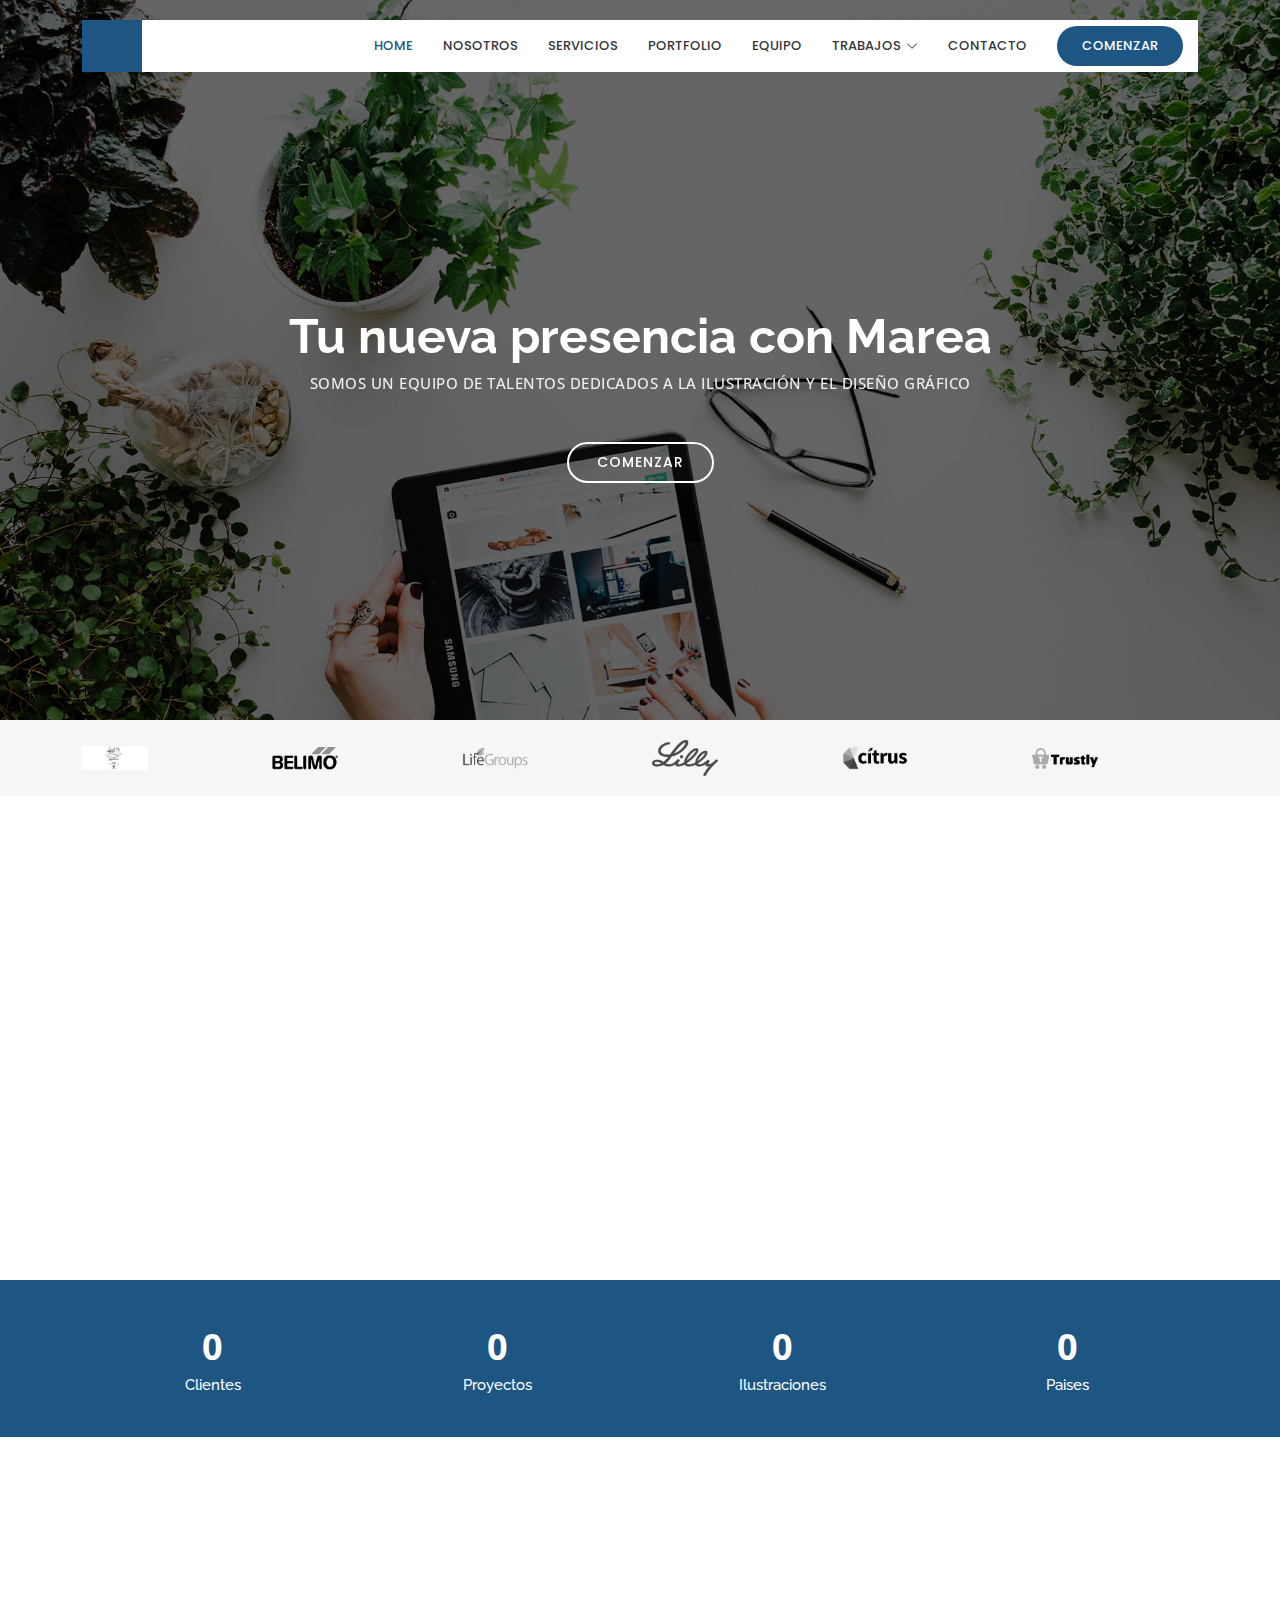
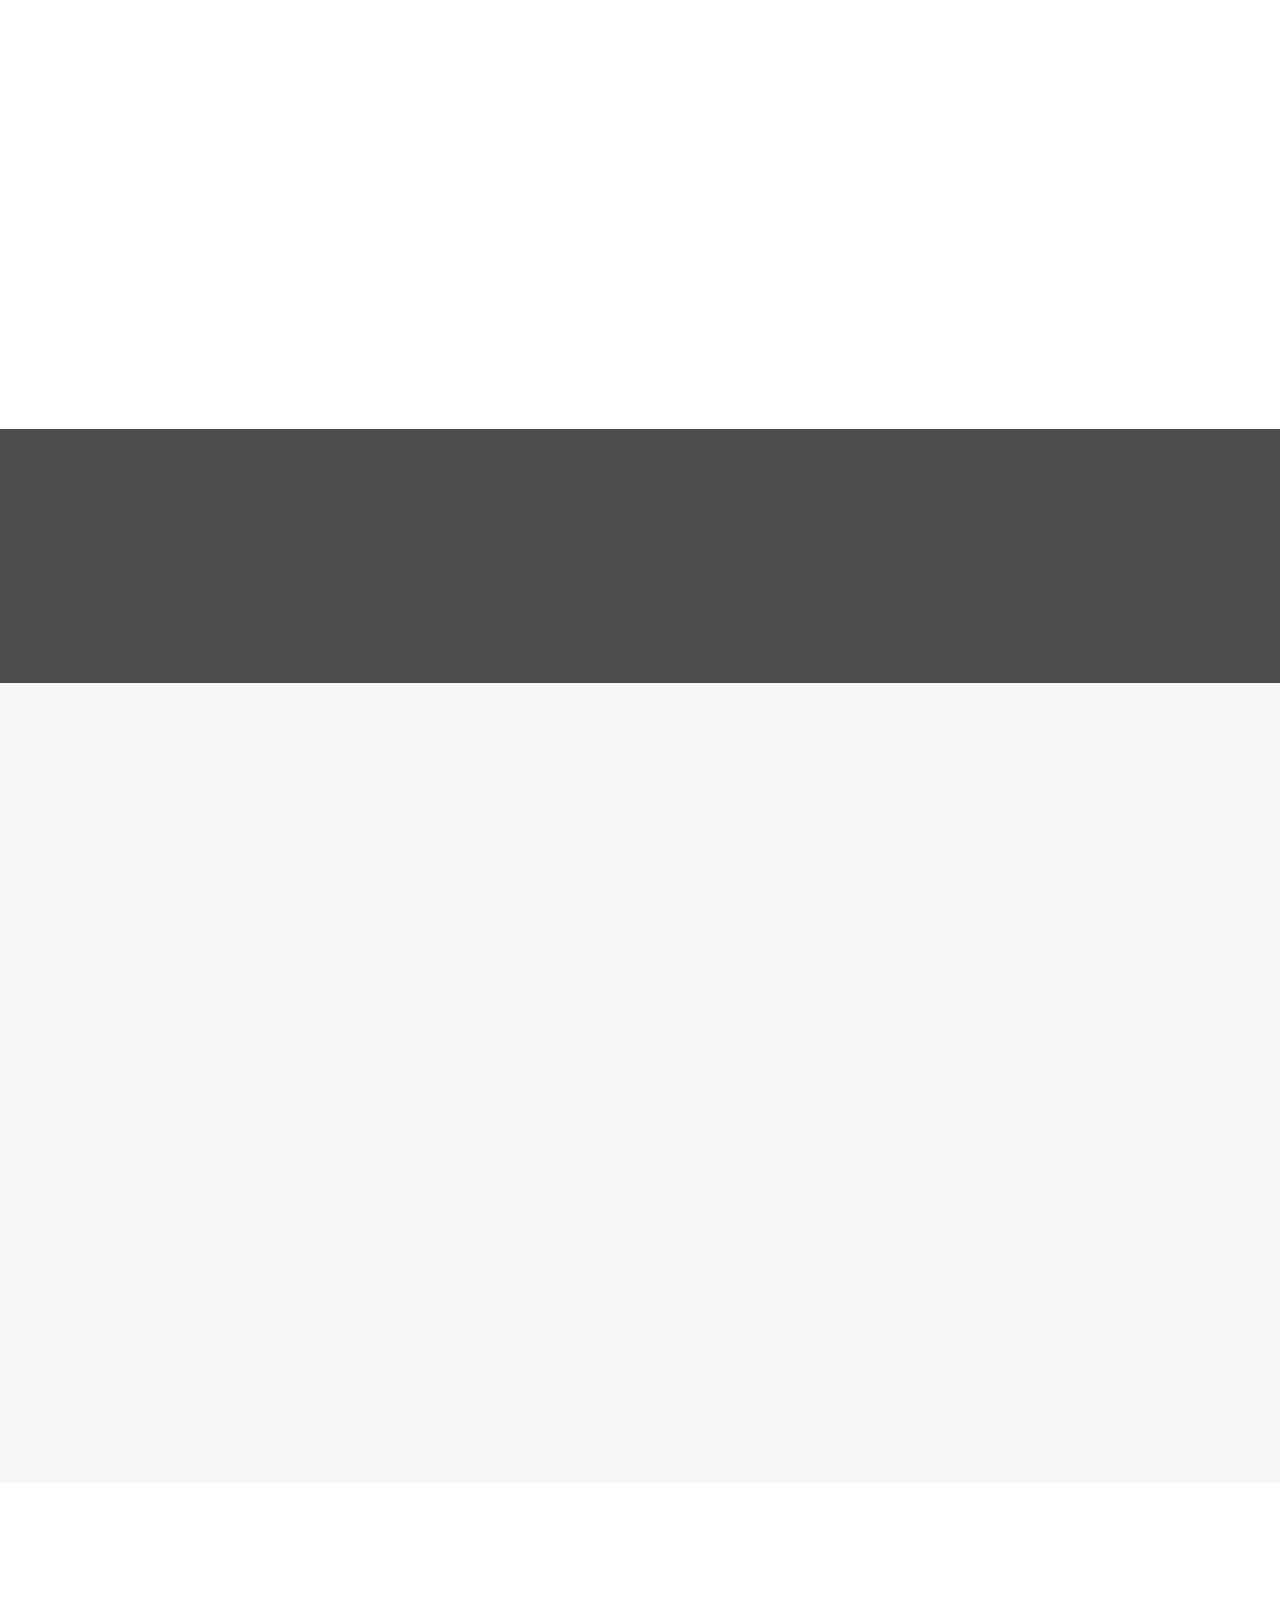
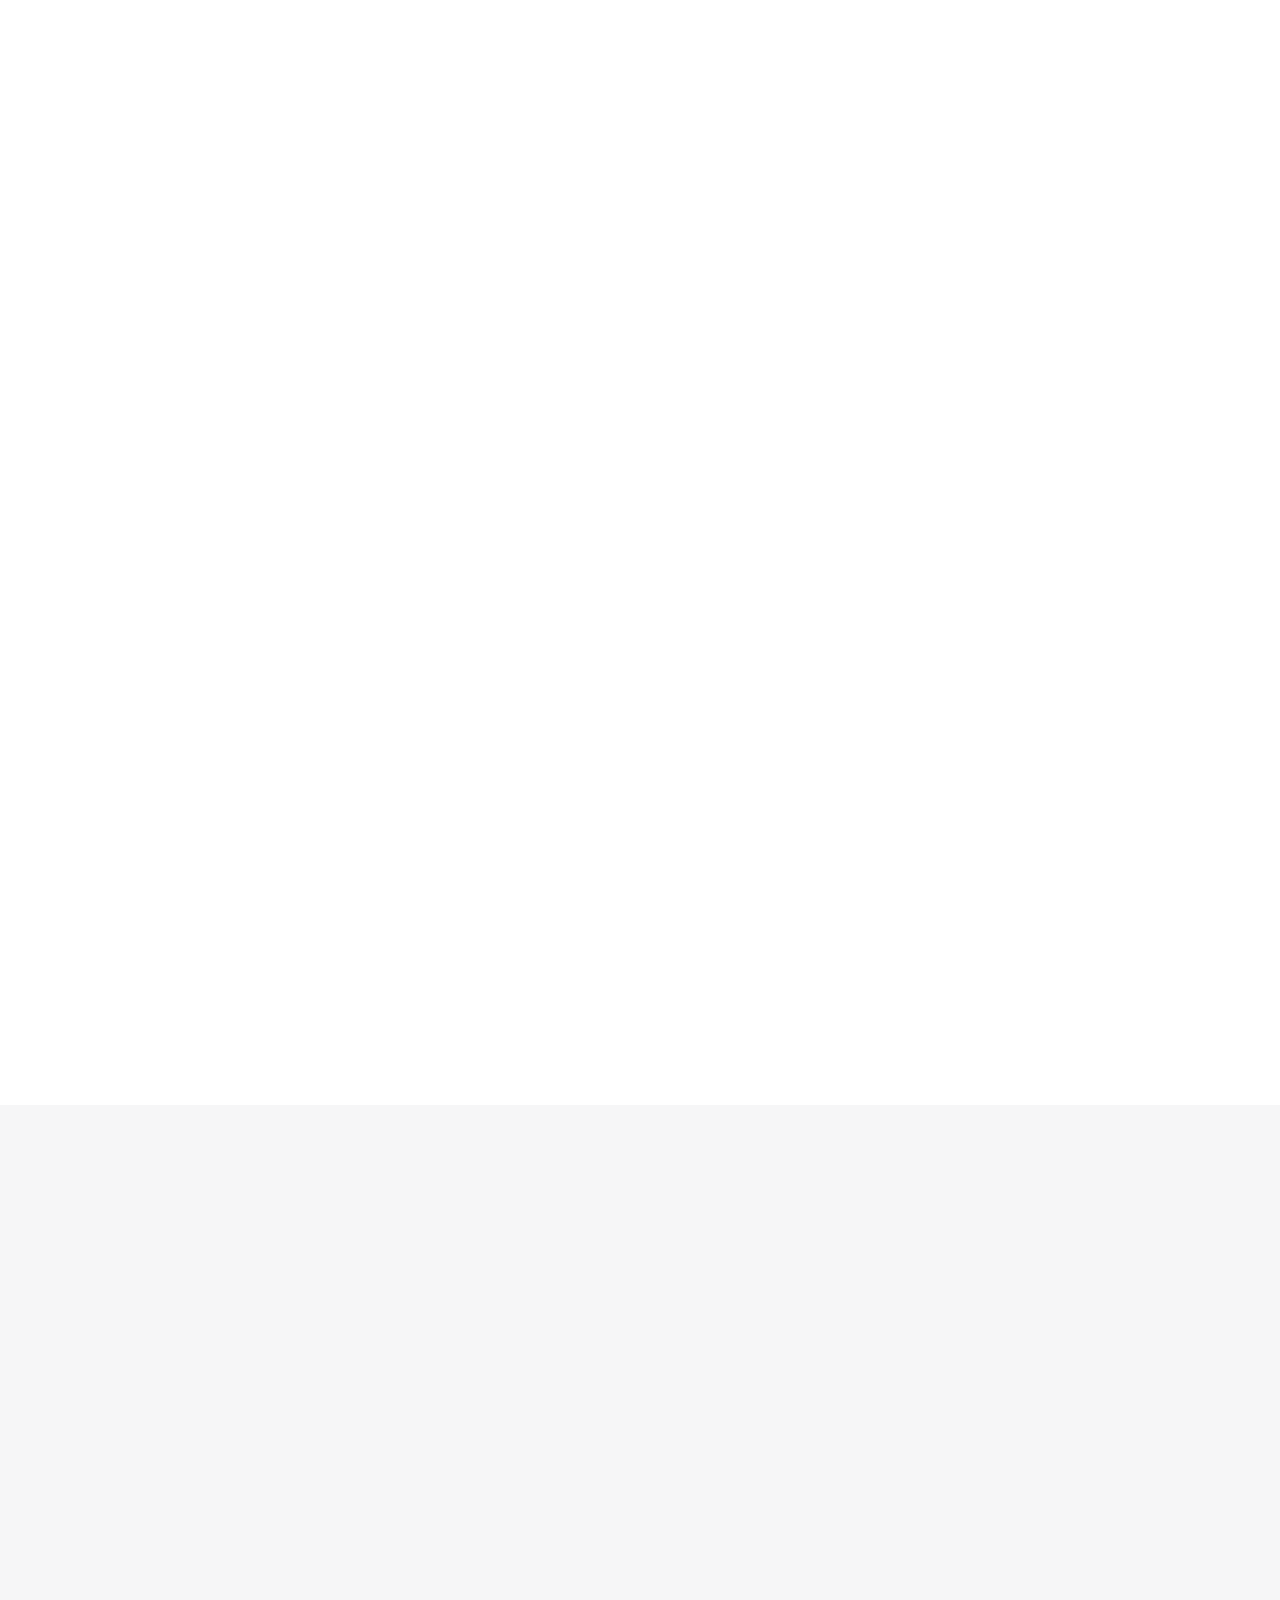
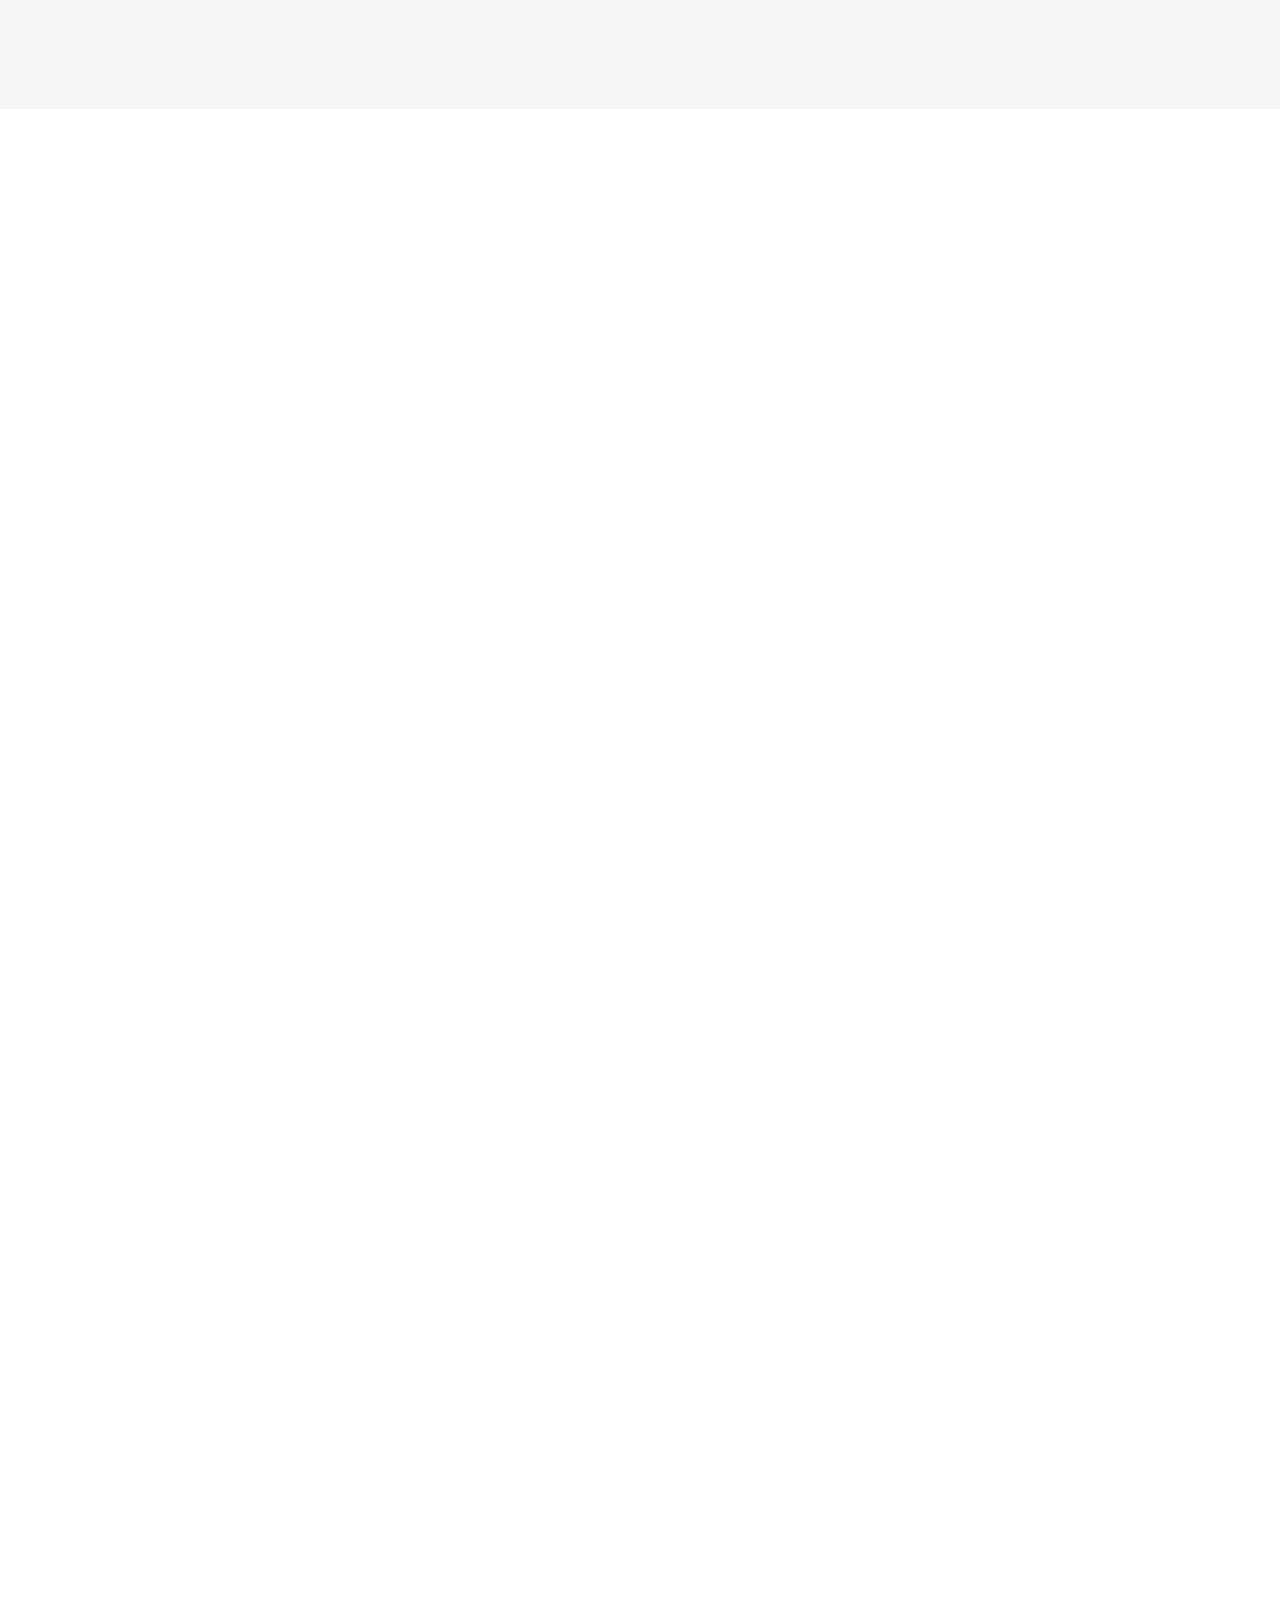
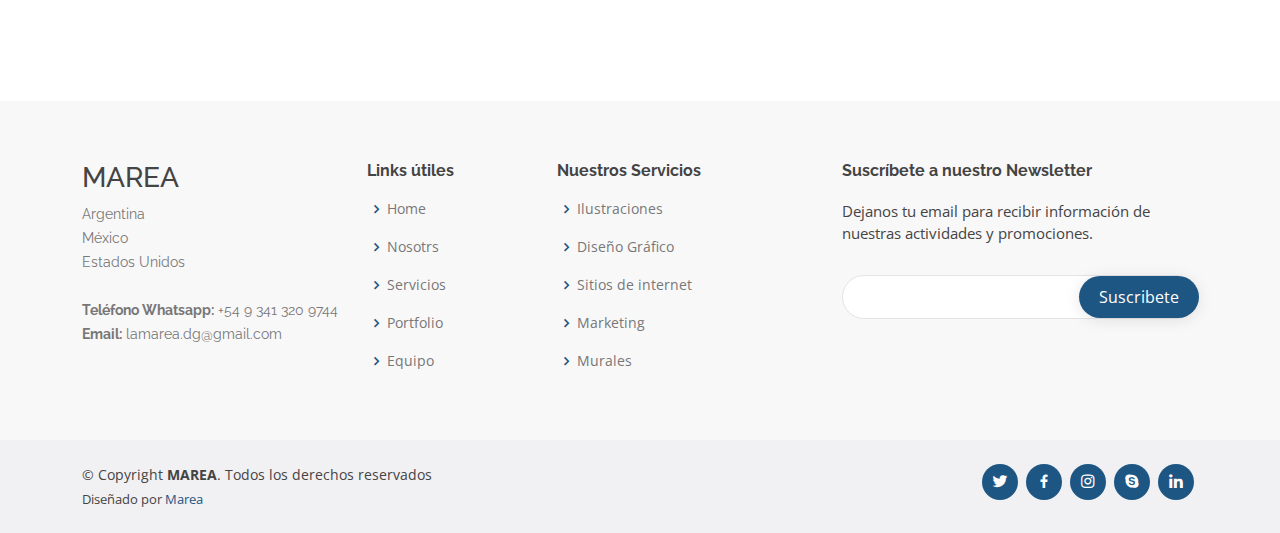
==== commit f0ea3359: "Add files via upload" ====
--- a/index.html
+++ b/index.html
@@ -9,14 +9,14 @@
   <meta content="" name="description">
   <meta content="" name="keywords">
 
-  <!-- Favicons -->
-  <link href="assets/img/favicon.png" rel="icon">
+
+  <link href="assets/img/favicon.svg" rel="icon">
   <link href="assets/img/apple-touch-icon.png" rel="apple-touch-icon">
 
-  <!-- Google Fonts -->
+
   <link href="https://fonts.googleapis.com/css?family=Open+Sans:300,300i,400,400i,600,600i,700,700i|Raleway:300,300i,400,400i,500,500i,600,600i,700,700i|Poppins:300,300i,400,400i,500,500i,600,600i,700,700i" rel="stylesheet">
 
-  <!-- Vendor CSS -->
+ 
   <link href="assets/vendor/aos/aos.css" rel="stylesheet">
   <link href="assets/vendor/bootstrap/css/bootstrap.min.css" rel="stylesheet">
   <link href="assets/vendor/bootstrap-icons/bootstrap-icons.css" rel="stylesheet">
@@ -25,7 +25,7 @@
   <link href="assets/vendor/remixicon/remixicon.css" rel="stylesheet">
   <link href="assets/vendor/swiper/swiper-bundle.min.css" rel="stylesheet">
 
-  <!-- Template Main CSS File -->
+
   <link href="assets/css/style.css" rel="stylesheet">
 
  
@@ -39,9 +39,8 @@
     <div class="container">
       <div class="header-container d-flex align-items-center justify-content-between">
         <div class="logo">
-          <h1 class="text-light"><a href="index.html"><span>MAREA</span></a></h1>
-          <!-- Uncomment below if you prefer to use an image logo -->
-          <!-- <a href="index.html"><img src="assets/img/logo.png" alt="" class="img-fluid"></a>-->
+        
+           <a href="index.html"><img src="assets/img/marealogo.png" alt="" class="img-fluid"></a>
         </div>
 
         <nav id="navbar" class="navbar">
@@ -69,21 +68,21 @@
               </ul>
             </li>
             <li><a class="nav-link scrollto" href="#contact">Contacto</a></li>
-            <li><a class="getstarted scrollto" href="#about">Get Started</a></li>
+            <li><a class="getstarted scrollto" href="#about">Comenzar</a></li>
           </ul>
           <i class="bi bi-list mobile-nav-toggle"></i>
         </nav><!-- .navbar -->
 
-      </div><!-- End Header Container -->
+      </div><!-- fin header contenedor -->
     </div>
-  </header><!-- End Header -->
-
-  <!-- ======= Hero Section ======= -->
+  </header><!--fin header -->
+
+  <!-- ======= comenzar ======= -->
   <section id="hero" class="d-flex align-items-center">
     <div class="container text-center position-relative" data-aos="fade-in" data-aos-delay="200">
       <h1>Tu nueva presencia con Marea</h1>
       <h2>Somos un equipo de talentos dedicados a la ilustración y el diseño gráfico</h2>
-      <a href="#about" class="btn-get-started scrollto">Get Started</a>
+      <a href="#about" class="btn-get-started scrollto">Comenzar</a>
     </div>
   </section><!-- End Hero -->
 
@@ -122,24 +121,25 @@
         </div>
 
       </div>
-    </section><!-- End Clients Section -->
-
-    <!-- ======= About Section ======= -->
+    </section><!-- fin  loguitos de clientes -->
+
+    <!-- ======= nosotros ======= -->
+
     <section id="about" class="about">
       <div class="container">
 
         <div class="row content">
           <div class="col-lg-6" data-aos="fade-right" data-aos-delay="100">
             <h2>agencia fundada en México con raices Argentinas y oficinas en Miami</h2>
-            <h3>Algo que destaca a la agencia Marea es su visión cosmopolita en los distintos procesos de trabajos y esto se debe  a su formación global </h3>
+            <h3>Algo que destaca a la agencia Marea es su visión cosmopolita en los distintos procesos de producción esto se debe  a su formación global </h3>
           </div>
           <div class="col-lg-6 pt-4 pt-lg-0" data-aos="fade-left" data-aos-delay="200">
             <p>
-              2022 es un año de mucho valor en nuestra Agencia. Decidimos reubicar nuestro punto de producción en la ciudad de Rosario Argentina
+              2022 es un año de mucho valor en nuestra Agencia. Decidimos reubicar nuestro punto de gestión y producción en la ciudad de Rosario Argentina
             </p>
             <ul>
-              <li><i class="ri-check-double-line"></i> Ullamco laboris nisi ut aliquip ex ea commodo consequa</li>
-              <li><i class="ri-check-double-line"></i> Duis aute irure dolor in reprehenderit in voluptate velit</li>
+              <li><i class="ri-check-double-line"></i> Nuestro trato es personal y escuchamos todas sus necesidades en detalle para asi poder potenciar lo buscado.</li>
+              <li><i class="ri-check-double-line"></i> Realizamos trabajos para distintos países con distintas normas y mercados.</li>
               <li><i class="ri-check-double-line"></i> Ullamco laboris nisi ut aliquip ex ea commodo consequat. Duis aute irure dolor in reprehenderit in</li>
             </ul>
             <p class="fst-italic">
@@ -150,9 +150,9 @@
         </div>
 
       </div>
-    </section><!-- End About Section -->
-
-    <!-- ======= Counts Section ======= -->
+    </section><!-- fin nosotros -->
+
+    <!-- ======= contadores ======= -->
     <section id="counts" class="counts">
       <div class="container">
 
@@ -160,37 +160,37 @@
 
           <div class="col-lg-3 col-6 text-center">
             <span data-purecounter-start="0" data-purecounter-end="232" data-purecounter-duration="1" class="purecounter"></span>
-            <p>Clients</p>
+            <p>Clientes</p>
           </div>
 
           <div class="col-lg-3 col-6 text-center">
             <span data-purecounter-start="0" data-purecounter-end="521" data-purecounter-duration="1" class="purecounter"></span>
-            <p>Projects</p>
+            <p>Proyectos</p>
           </div>
 
           <div class="col-lg-3 col-6 text-center">
-            <span data-purecounter-start="0" data-purecounter-end="1463" data-purecounter-duration="1" class="purecounter"></span>
-            <p>Hours Of Support</p>
+            <span data-purecounter-start="0" data-purecounter-end="666" data-purecounter-duration="1" class="purecounter"></span>
+            <p>Ilustraciones</p>
           </div>
 
           <div class="col-lg-3 col-6 text-center">
-            <span data-purecounter-start="0" data-purecounter-end="15" data-purecounter-duration="1" class="purecounter"></span>
-            <p>Hard Workers</p>
-          </div>
-
-        </div>
-
-      </div>
-    </section><!-- End Counts Section -->
-
-    <!-- ======= Why Us Section ======= -->
+            <span data-purecounter-start="0" data-purecounter-end="12" data-purecounter-duration="1" class="purecounter"></span>
+            <p>Paises</p>
+          </div>
+
+        </div>
+
+      </div>
+    </section><!-- fin de contadores -->
+
+    <!-- ======= porque nosotros ======= -->
     <section id="why-us" class="why-us">
       <div class="container">
 
         <div class="row">
           <div class="col-lg-4 d-flex align-items-stretch" data-aos="fade-right">
             <div class="content">
-              <h3>Why Choose Bethany for your company website?</h3>
+              <h3>¿Porque elegir a Marea para su empresa?</h3>
               <p>
                 Lorem ipsum dolor sit amet, consectetur adipiscing elit, sed do eiusmod tempor incididunt ut labore et dolore magna aliqua. Duis aute irure dolor in reprehenderit
                 Asperiores dolores sed et. Tenetur quia eos. Autem tempore quibusdam vel necessitatibus optio ad corporis.
@@ -225,35 +225,35 @@
                   </div>
                 </div>
               </div>
-            </div><!-- End .content-->
-          </div>
-        </div>
-
-      </div>
-    </section><!-- End Why Us Section -->
-
-    <!-- ======= Cta Section ======= -->
+            </div>
+          </div>
+        </div>
+
+      </div>
+    </section><!--fin porque n-->
+
+    <!-- ======= llamado a la accion ======= -->
     <section id="cta" class="cta">
       <div class="container">
 
         <div class="text-center" data-aos="zoom-in">
-          <h3>Call To Action</h3>
-          <p> Duis aute irure dolor in reprehenderit in voluptate velit esse cillum dolore eu fugiat nulla pariatur. Excepteur sint occaecat cupidatat non proident, sunt in culpa qui officia deserunt mollit anim id est laborum.</p>
-          <a class="cta-btn" href="#">Call To Action</a>
-        </div>
-
-      </div>
-    </section><!-- End Cta Section -->
-
-    <!-- ======= Services Section ======= -->
+          <h3>Llamado a la Acción</h3>
+          <p> Estamos listos para comenzar con tu proyecto. No importa el lugar donde estes llamanos y comenzaremos.</p>
+          <a class="cta-btn" href="#">Llamado a la Acción</a>
+        </div>
+
+      </div>
+    </section><!-- fin llamado a la accion -->
+
+    <!-- ======= servicios ======= -->
     <section id="services" class="services section-bg">
       <div class="container">
 
         <div class="row">
           <div class="col-lg-4">
             <div class="section-title" data-aos="fade-right">
-              <h2>Services</h2>
-              <p>Magnam dolores commodi suscipit nemo qui impedit suscipit alias ea. Quia fugiat sit in iste officiis commodi quidem hic quas.</p>
+              <h2>Servicios</h2>
+              <p>Diseñamos soluciones para sus objetivos con respuestas y resolviendo toda clase de problemas.</p>
             </div>
           </div>
           <div class="col-lg-8">
@@ -261,7 +261,7 @@
               <div class="col-md-6 d-flex align-items-stretch">
                 <div class="icon-box" data-aos="zoom-in" data-aos-delay="100">
                   <div class="icon"><i class="bx bxl-dribbble"></i></div>
-                  <h4><a href="">Lorem Ipsum</a></h4>
+                  <h4><a href="">Ilustraciones</a></h4>
                   <p>Voluptatum deleniti atque corrupti quos dolores et quas molestias excepturi</p>
                 </div>
               </div>
@@ -269,15 +269,15 @@
               <div class="col-md-6 d-flex align-items-stretch mt-4 mt-lg-0">
                 <div class="icon-box" data-aos="zoom-in" data-aos-delay="200">
                   <div class="icon"><i class="bx bx-file"></i></div>
-                  <h4><a href="">Sed ut perspiciatis</a></h4>
-                  <p>Duis aute irure dolor in reprehenderit in voluptate velit esse cillum dolore</p>
+                  <h4><a href="">Diseño Graphic</a></h4>
+                  <p>Cómo se comporta una marca en los diferentes espacios que transita es tan importante como los elementos que conforman su identidad más primaria: logo, colores y aplicaciones. Por eso, le ponemos cabeza a desarrollar sistemas consistentes a través de todas las piezas y plataformas en las que se presenta.</p>
                 </div>
               </div>
 
               <div class="col-md-6 d-flex align-items-stretch mt-4">
                 <div class="icon-box" data-aos="zoom-in" data-aos-delay="300">
                   <div class="icon"><i class="bx bx-tachometer"></i></div>
-                  <h4><a href="">Magni Dolores</a></h4>
+                  <h4><a href="">Soluciones Digitales</a></h4>
                   <p>Excepteur sint occaecat cupidatat non proident, sunt in culpa qui officia</p>
                 </div>
               </div>
@@ -285,7 +285,7 @@
               <div class="col-md-6 d-flex align-items-stretch mt-4">
                 <div class="icon-box" data-aos="zoom-in" data-aos-delay="400">
                   <div class="icon"><i class="bx bx-world"></i></div>
-                  <h4><a href="">Nemo Enim</a></h4>
+                  <h4><a href="">Paginas Webs</a></h4>
                   <p>At vero eos et accusamus et iusto odio dignissimos ducimus qui blanditiis</p>
                 </div>
               </div>
@@ -295,24 +295,24 @@
         </div>
 
       </div>
-    </section><!-- End Services Section -->
-
-    <!-- ======= Portfolio Section ======= -->
+    </section><!-- fin servicios-->
+
+    <!-- ======= Portfolio ======= -->
     <section id="portfolio" class="portfolio">
       <div class="container">
 
         <div class="section-title" data-aos="fade-left">
           <h2>Portfolio</h2>
-          <p>Magnam dolores commodi suscipit. Necessitatibus eius consequatur ex aliquid fuga eum quidem. Sit sint consectetur velit. Quisquam quos quisquam cupiditate. Et nemo qui impedit suscipit alias ea. Quia fugiat sit in iste officiis commodi quidem hic quas.</p>
+          <p>A continuación algunos ejemplos de nuestros trabajos. Una selección de Ilustraciones asi como también trabajos en Diseño Gráfico y Redes Sociales.</p>
         </div>
 
         <div class="row" data-aos="fade-up" data-aos-delay="100">
           <div class="col-lg-12 d-flex justify-content-center">
             <ul id="portfolio-flters">
-              <li data-filter="*" class="filter-active">All</li>
-              <li data-filter=".filter-app">App</li>
-              <li data-filter=".filter-card">Card</li>
-              <li data-filter=".filter-web">Web</li>
+              <li data-filter="*" class="filter-active">Todos</li>
+              <li data-filter=".filter-app">Ilustraciones</li>
+              <li data-filter=".filter-card">Diseño Gráfico</li>
+              <li data-filter=".filter-web">Redes Sociales</li>
             </ul>
           </div>
         </div>
@@ -448,9 +448,9 @@
         </div>
 
       </div>
-    </section><!-- End Portfolio Section -->
-
-    <!-- ======= Testimonials Section ======= -->
+    </section><!-- fin portfolio-->
+
+    <!-- ======= Testimonios ======= -->
     <section id="testimonials" class="testimonials section-bg">
       <div class="container">
 
@@ -477,7 +477,7 @@
                     <h3>Saul Goodman</h3>
                     <h4>Ceo &amp; Founder</h4>
                   </div>
-                </div><!-- End testimonial item -->
+                </div>
 
                 <div class="swiper-slide">
                   <div class="testimonial-item">
@@ -490,7 +490,7 @@
                     <h3>Sara Wilsson</h3>
                     <h4>Designer</h4>
                   </div>
-                </div><!-- End testimonial item -->
+                </div>
 
                 <div class="swiper-slide">
                   <div class="testimonial-item">
@@ -503,7 +503,7 @@
                     <h3>Jena Karlis</h3>
                     <h4>Store Owner</h4>
                   </div>
-                </div><!-- End testimonial item -->
+                </div>
 
                 <div class="swiper-slide">
                   <div class="testimonial-item">
@@ -516,7 +516,7 @@
                     <h3>Matt Brandon</h3>
                     <h4>Freelancer</h4>
                   </div>
-                </div><!-- End testimonial item -->
+                </div>
 
                 <div class="swiper-slide">
                   <div class="testimonial-item">
@@ -529,7 +529,7 @@
                     <h3>John Larson</h3>
                     <h4>Entrepreneur</h4>
                   </div>
-                </div><!-- End testimonial item -->
+                </div>
 
               </div>
               <div class="swiper-pagination"></div>
@@ -540,9 +540,9 @@
       </div>
     </section>
     
-    <!-- End Testimonials Section -->
-
-    <!-- ======= Team Section ======= -->
+    <!-- fin testimonios -->
+
+    <!-- ======= equipo ======= -->
     <section id="team" class="team">
       <div class="container">
 
@@ -550,7 +550,7 @@
           <div class="col-lg-4">
             <div class="section-title" data-aos="fade-right">
               <h2>Equipo</h2>
-              <p>Necessitatibus eius consequatur ex aliquid fuga eum quidem.</p>
+              <p>Nuestro equipo de talentos en diseño y programación se conoció en Rosario Argentina y formaron Marea en Puerto Escondido México.</p>
             </div>
           </div>
           <div class="col-lg-8">
@@ -562,7 +562,7 @@
                   <div class="member-info">
                     <h4>Eliana Rodriguez Cavo</h4>
                     <span>Directora de Arte - Ilustradora </span>
-                    <p>Explicabo voluptatem mollitia et repellat qui dolorum quasi</p>
+                    <p>Diseñadora Gráfica e Ilustradora Profesional</p>
                     <div class="social">
                       <a href=""><i class="ri-twitter-fill"></i></a>
                       <a href=""><i class="ri-facebook-fill"></i></a>
@@ -579,7 +579,7 @@
                   <div class="member-info">
                     <h4>Ignacio Alberto Irazoqui</h4>
                     <span>Director Ejecutivo - Full Stack</span>
-                    <p>Aut maiores voluptates amet et quis praesentium qui senda para</p>
+                    <p>Full Stack certificado internacionalmente</p>
                     <div class="social">
                       <a href=""><i class="ri-twitter-fill"></i></a>
                       <a href=""><i class="ri-facebook-fill"></i></a>
@@ -609,7 +609,7 @@
           <div class="col-lg-4" data-aos="fade-right">
             <div class="section-title">
               <h2>Contacto</h2>
-              <p>Magnam dolores commodi suscipit. Necessitatibus eius consequatur ex aliquid fuga eum quidem. Sit sint consectetur velit. Quisquam quos quisquam cupiditate. Et nemo qui impedit suscipit alias ea. Quia fugiat sit in iste officiis commodi quidem hic quas.</p>
+              <p>Nuestras oficinas centrales de producción se encuentran en la ciudad de Rosario-Argentina contáctanos para asi poder potenciar tu proyecto, muchas gracias!</p>
             </div>
           </div>
 
@@ -632,7 +632,7 @@
                 <div class="info w-100 mt-4">
                   <i class="bi bi-phone"></i>
                   <h4>Llámanos:</h4>
-                  <p>+1 5589 55488 55s</p>
+                  <p>+54 9 341 320 9744 </p>
                 </div>
               </div>
             </div>
@@ -653,17 +653,17 @@
                 <textarea class="form-control" name="message" rows="5" placeholder="Mensaje" required></textarea>
               </div>
               <div class="my-3">
-                <div class="loading">Loading</div>
+                <div class="loading">Cargando</div>
                 <div class="error-message"></div>
-                <div class="sent-message">Your message has been sent. Thank you!</div>
-              </div>
-              <div class="text-center"><button type="submit">Send Message</button></div>
+                <div class="sent-message">su mensaje ah sido enviado. Muchas Gracias!</div>
+              </div>
+              <div class="text-center"><button type="submit">Enviar Mensaje</button></div>
             </form>
           </div>
         </div>
 
       </div>
-    </section><!-- End Contact Section -->
+    </section><!--  fin Contacto -->
 
   </main><!-- End #main -->
 
@@ -680,19 +680,19 @@
               Argentina <br>
               México<br>
               Estados Unidos <br><br>
-              <strong>Teléfono:</strong> +1 5589 55488 55<br>
-              <strong>Email:</strong> info@example.com<br>
+              <strong>Teléfono Whatsapp:</strong> +54 9 341 320 9744<br>
+              <strong>Email:</strong> lamarea.dg@gmail.com<br>
             </p>
           </div>
 
           <div class="col-lg-2 col-md-6 footer-links">
-            <h4>Useful Links</h4>
+            <h4>Links útiles</h4>
             <ul>
               <li><i class="bx bx-chevron-right"></i> <a href="#">Home</a></li>
               <li><i class="bx bx-chevron-right"></i> <a href="#">Nosotrs</a></li>
               <li><i class="bx bx-chevron-right"></i> <a href="#">Servicios</a></li>
-              <li><i class="bx bx-chevron-right"></i> <a href="#">Terms of service</a></li>
-              <li><i class="bx bx-chevron-right"></i> <a href="#">Privacy policy</a></li>
+              <li><i class="bx bx-chevron-right"></i> <a href="#">Portfolio</a></li>
+              <li><i class="bx bx-chevron-right"></i> <a href="#">Equipo</a></li>
             </ul>
           </div>
 
@@ -708,8 +708,8 @@
           </div>
 
           <div class="col-lg-4 col-md-6 footer-newsletter">
-            <h4>Join Our Newsletter</h4>
-            <p>Tamen quem nulla quae legam multos aute sint culpa legam noster magna</p>
+            <h4>Suscríbete a nuestro Newsletter</h4>
+            <p>Dejanos tu email para recibir información de nuestras actividades y promociones.</p>
             <form action="" method="post">
               <input type="email" name="email"><input type="submit" value="Suscribete">
             </form>
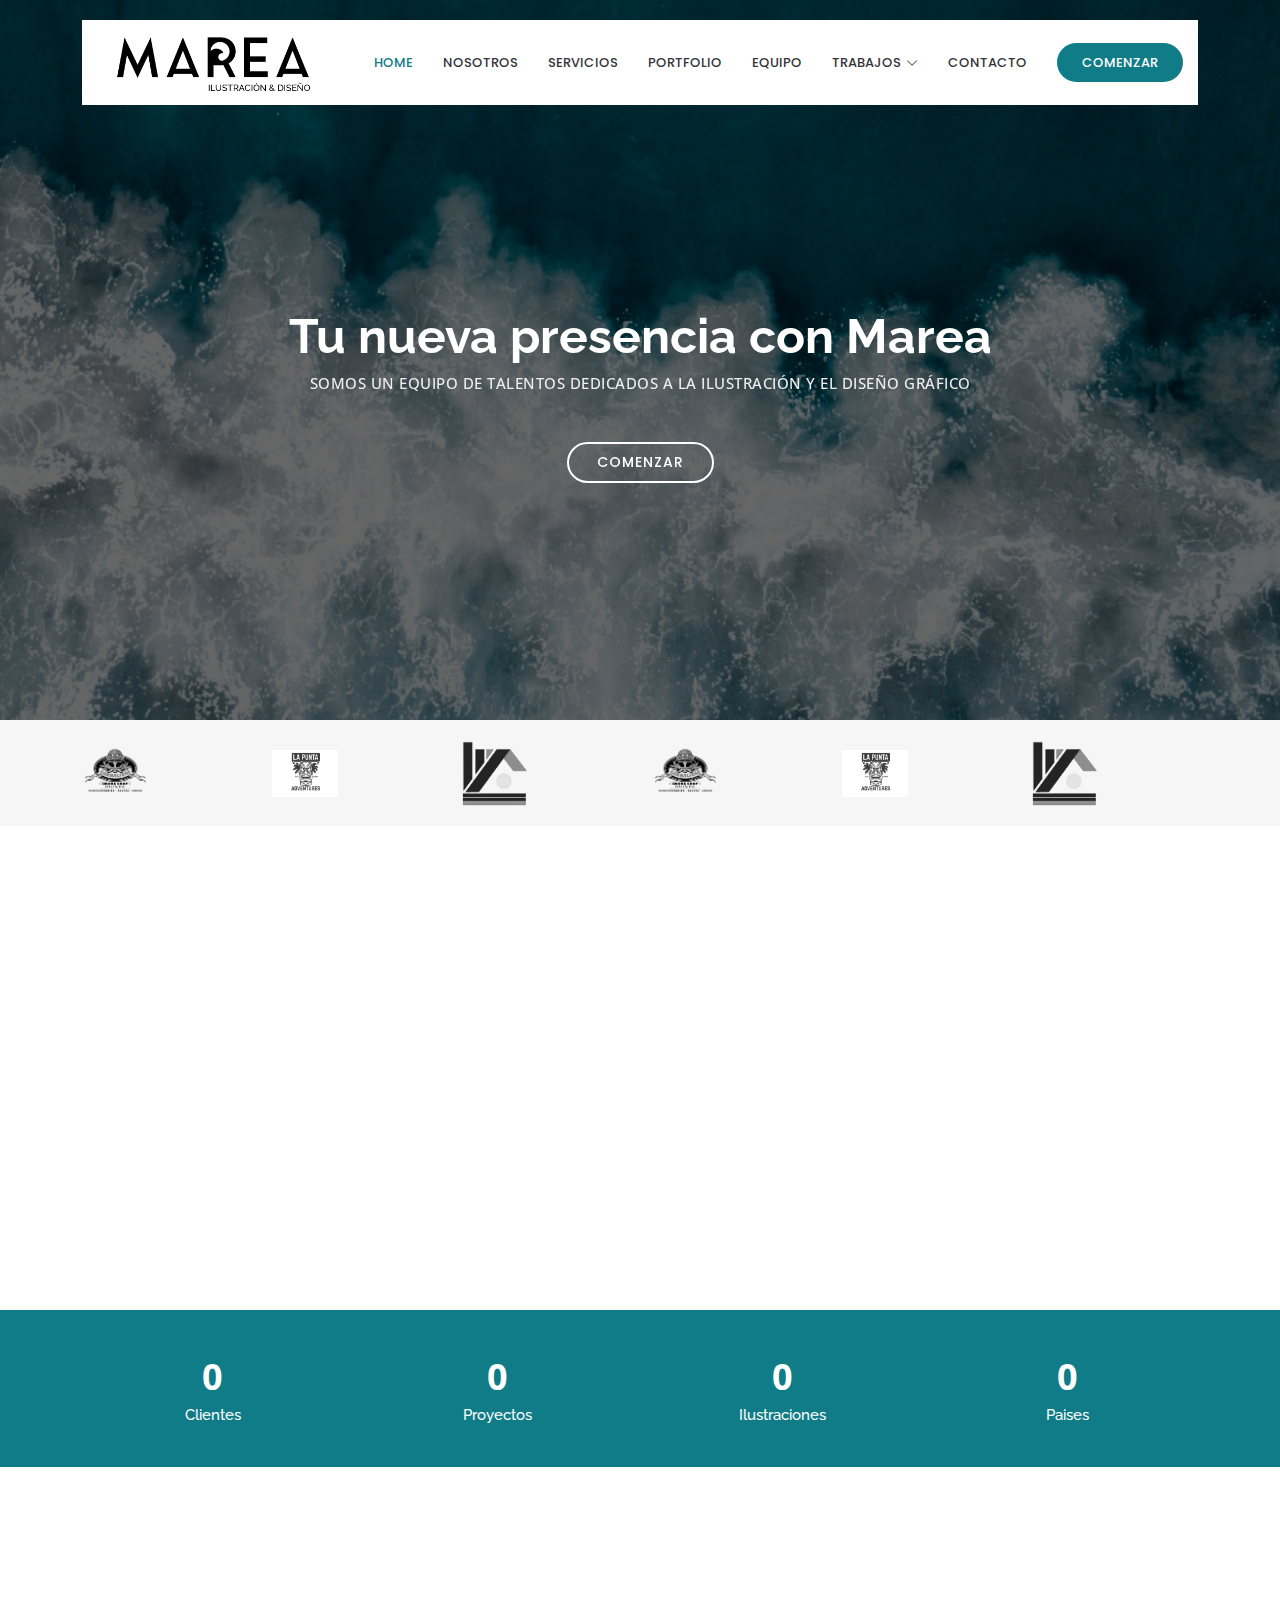
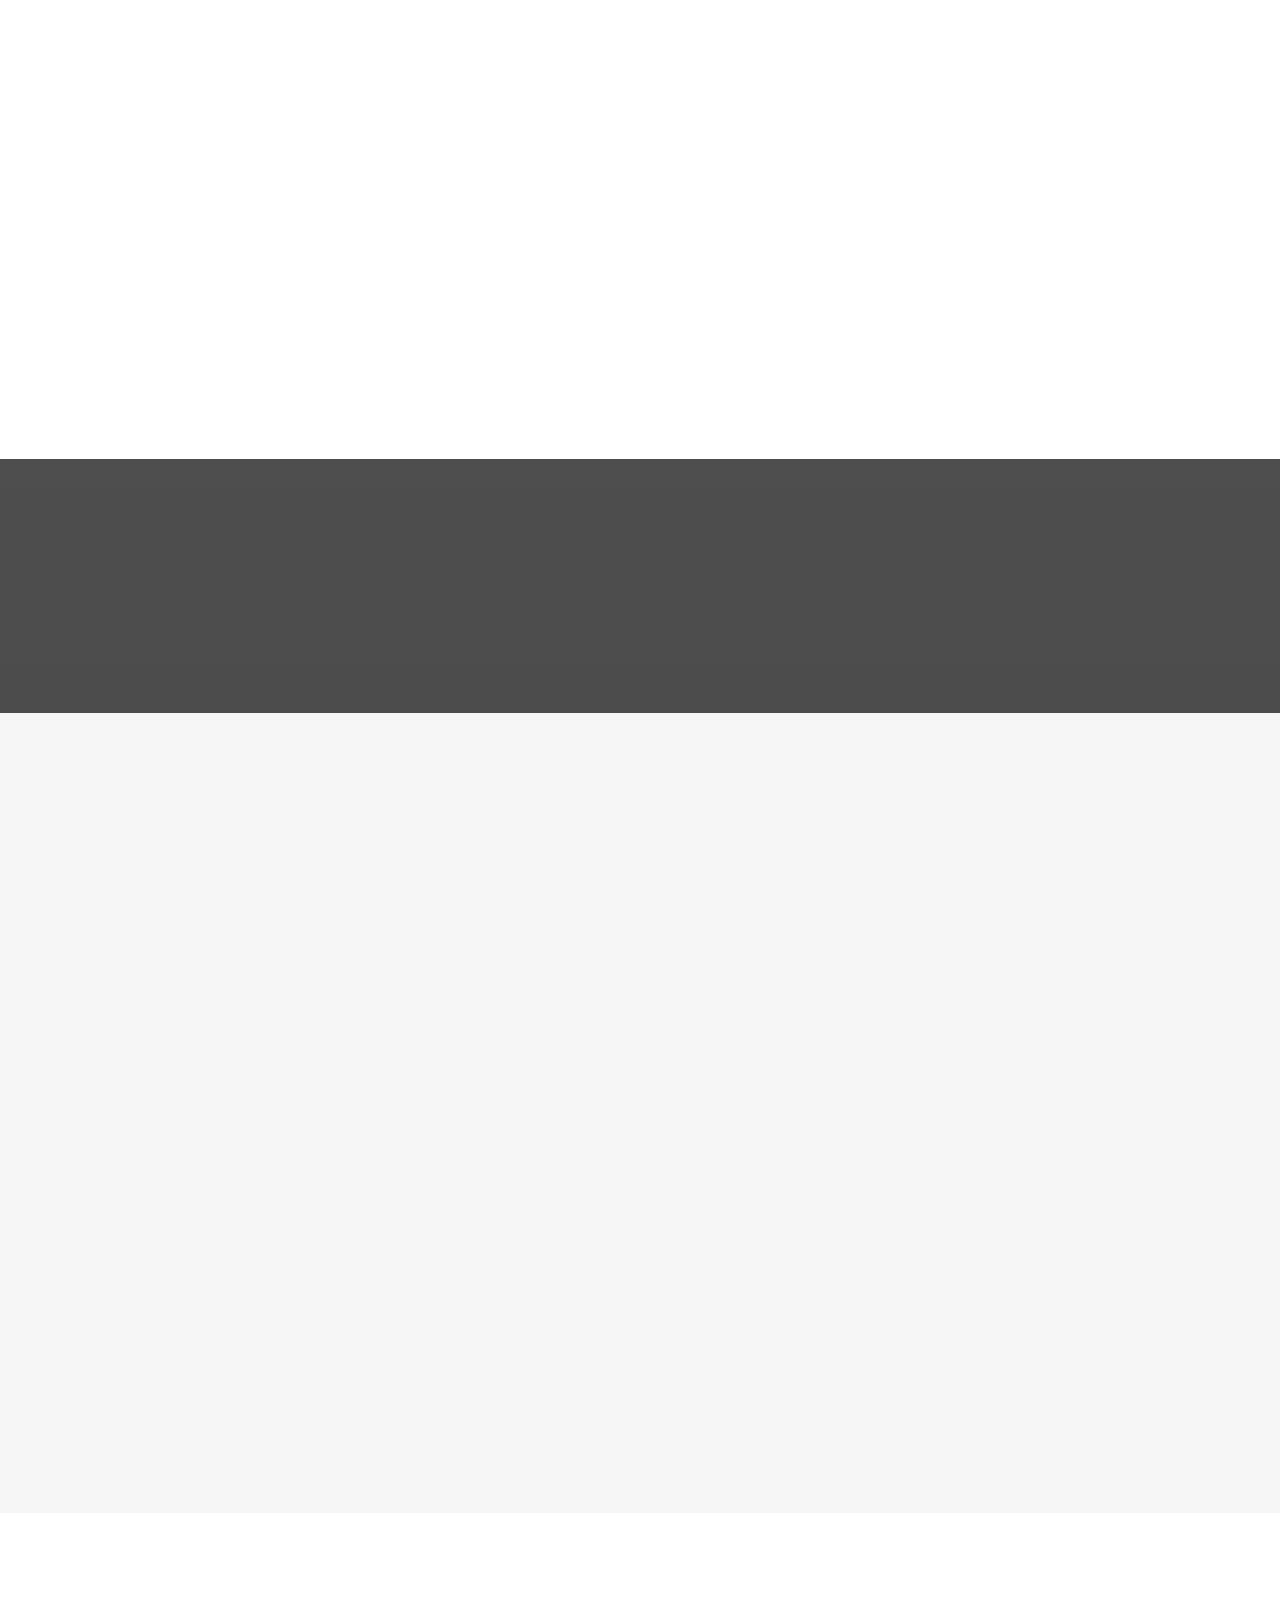
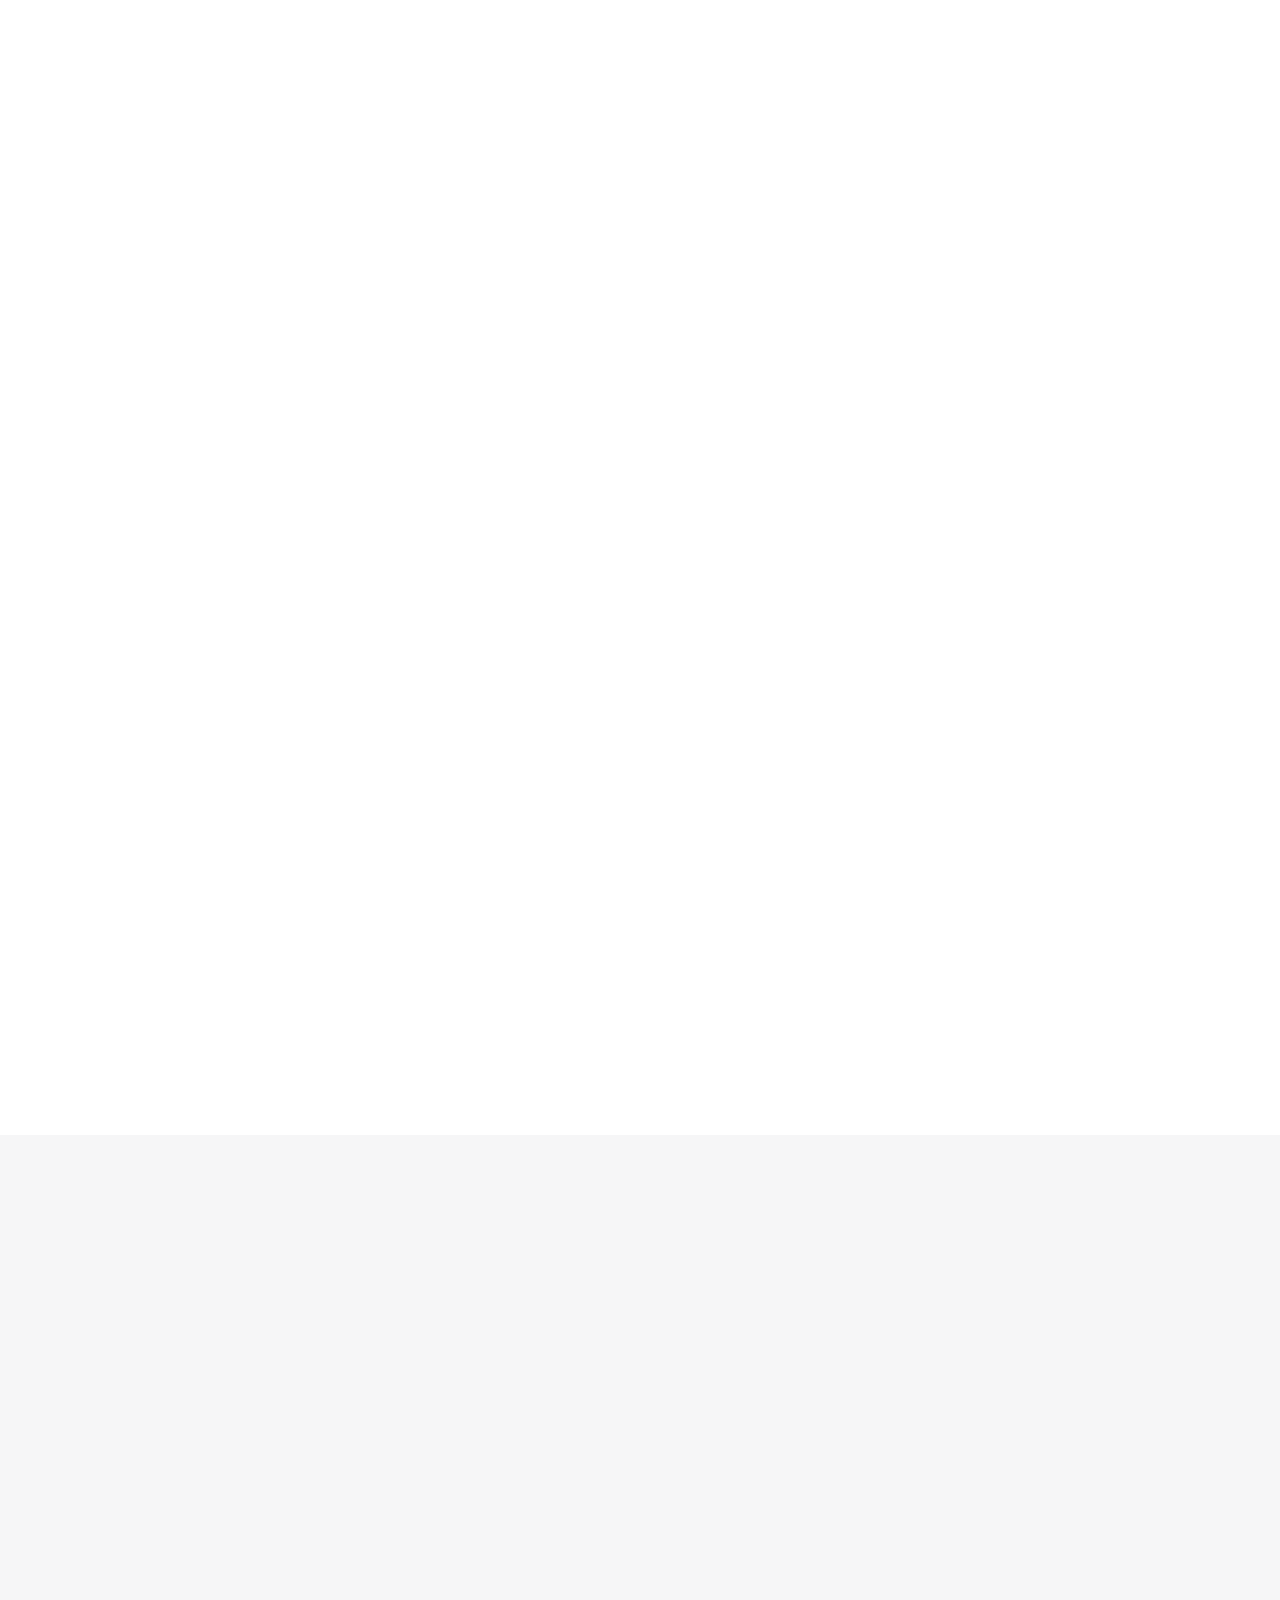
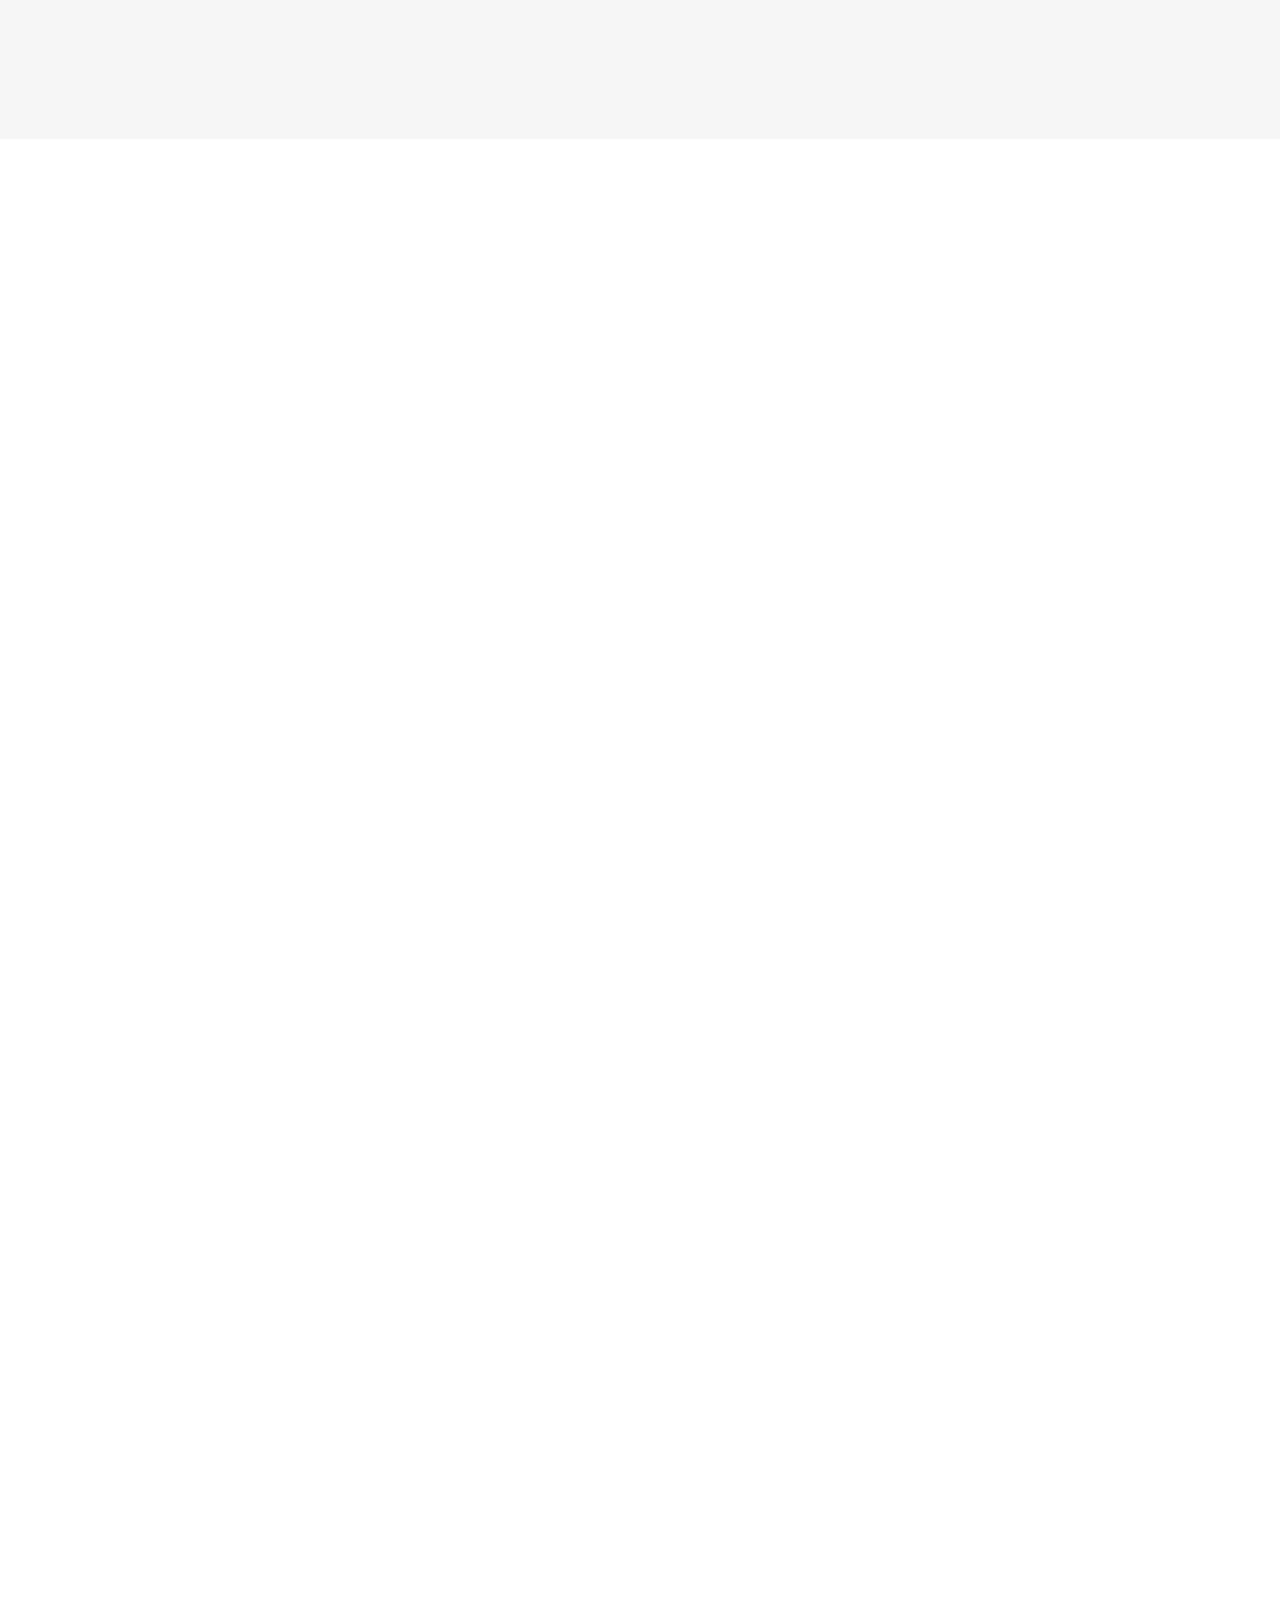
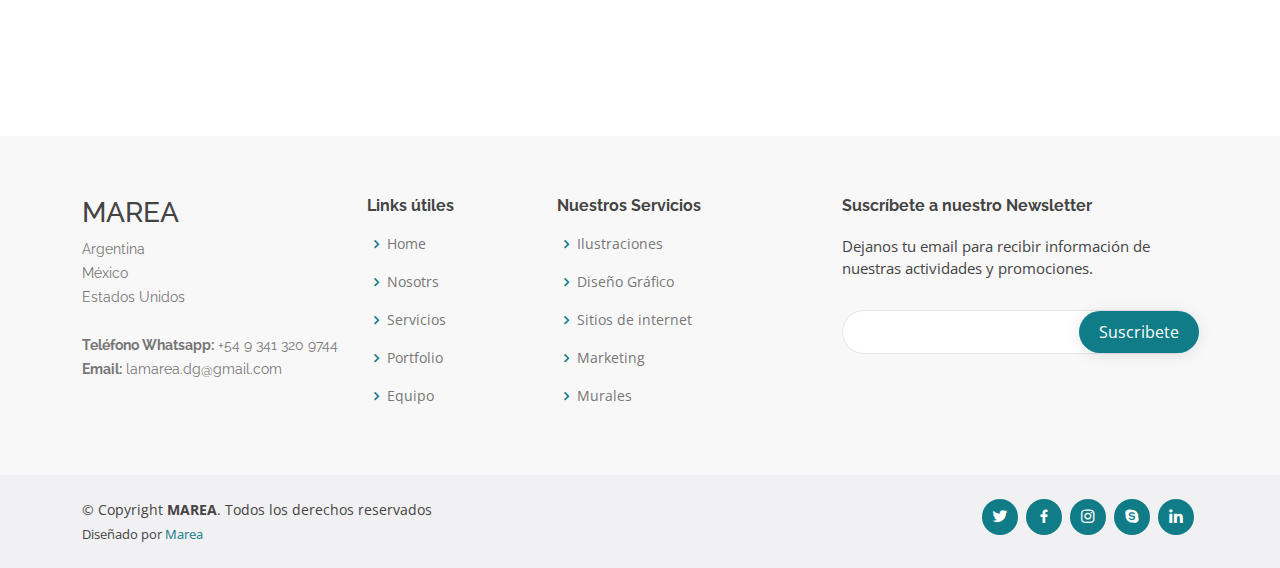
==== commit 002da6fb: "Add files via upload" ====
--- a/index.html
+++ b/index.html
@@ -107,15 +107,15 @@
           </div>
 
           <div class="col-lg-2 col-md-4 col-6 d-flex align-items-center" data-aos="zoom-in" data-aos-delay="400">
-            <img src="assets/img/clients/client-4.png" class="img-fluid" alt="">
+            <img src="assets/img/clients/client-1.png" class="img-fluid" alt="">
           </div>
 
           <div class="col-lg-2 col-md-4 col-6 d-flex align-items-center" data-aos="zoom-in" data-aos-delay="500">
-            <img src="assets/img/clients/client-5.png" class="img-fluid" alt="">
+            <img src="assets/img/clients/client-2.png" class="img-fluid" alt="">
           </div>
 
           <div class="col-lg-2 col-md-4 col-6 d-flex align-items-center" data-aos="zoom-in" data-aos-delay="600">
-            <img src="assets/img/clients/client-6.png" class="img-fluid" alt="">
+            <img src="assets/img/clients/client-3.png" class="img-fluid" alt="">
           </div>
 
         </div>
--- a/assets/css/style.css
+++ b/assets/css/style.css
@@ -5,12 +5,12 @@
 }
 
 a {
-  color: #1d5583;
+  color: #0f7c87;
   text-decoration: none;
 }
 
 a:hover {
-  color: #1d558395;
+  color: #0f7c87;
   text-decoration: none;
 }
 
@@ -19,7 +19,7 @@
 }
 
 /*--------------------------------------------------------------
-# Back to top button
+# boton para volver arriba
 --------------------------------------------------------------*/
 .back-to-top {
   position: fixed;
@@ -28,7 +28,7 @@
   right: 15px;
   bottom: 15px;
   z-index: 996;
-  background: #1d5583;
+  background: #0f7c87;
   width: 40px;
   height: 40px;
   border-radius: 50px;
@@ -48,9 +48,7 @@
   opacity: 1;
 }
 
-/*--------------------------------------------------------------
-# Disable AOS delay on mobile
---------------------------------------------------------------*/
+
 @media screen and (max-width: 768px) {
   [data-aos-delay] {
     transition-delay: 0 !important;
@@ -76,7 +74,7 @@
 #header .logo {
   overflow: hidden;
   padding: 16px 30px 12px 30px;
-  background: #1d5583;
+  background: #ffffff;
 }
 #header .logo h1 {
   font-size: 26px;
@@ -92,16 +90,16 @@
 #header .logo img {
   padding: 0;
   margin: 0;
-  max-height: 40px;
+  max-height: 100%;
 }
 @media (max-width: 992px) {
   #header {
     box-shadow: 0px 2px 15px rgba(0, 0, 0, 0.1);
     top: 0;
-    background: #1d5583;
+    background: #ffffff;
   }
   #header.header-scrolled, #header .header-container {
-    background: #1d5583;
+    background: #ffffff;
   }
   #header .logo {
     padding-left: 0;
@@ -111,12 +109,7 @@
   }
 }
 
-/*--------------------------------------------------------------
-# Navigation Menu
---------------------------------------------------------------*/
-/**
-* Desktop Navigation 
-*/
+
 .navbar {
   padding: 0;
 }
@@ -150,10 +143,10 @@
   margin-left: 5px;
 }
 .navbar a:hover, .navbar .active, .navbar .active:focus, .navbar li:hover > a {
-  color: #1d5583;
+  color: #0f7c87;
 }
 .navbar .getstarted, .navbar .getstarted:focus {
-  background: #1d5583;
+  background: #0f7c87;
   padding: 10px 25px;
   margin-left: 30px;
   margin-right: 15px;
@@ -162,7 +155,7 @@
 }
 .navbar .getstarted:hover, .navbar .getstarted:focus:hover {
   color: #fff;
-  background: #1d5583;
+  background: #0f7c87;
 }
 .navbar .dropdown ul {
   display: block;
@@ -217,11 +210,9 @@
   }
 }
 
-/**
-* Mobile Navigation 
-*/
+
 .mobile-nav-toggle {
-  color: #fff;
+  color: rgb(0, 0, 0);
   font-size: 28px;
   cursor: pointer;
   display: none;
@@ -272,7 +263,7 @@
   color: #36343a;
 }
 .navbar-mobile a:hover, .navbar-mobile .active, .navbar-mobile li:hover > a {
-  color: #1d5583;
+  color: #0f7c87;
 }
 .navbar-mobile .getstarted, .navbar-mobile .getstarted:focus {
   margin: 15px;
@@ -298,15 +289,15 @@
   font-size: 12px;
 }
 .navbar-mobile .dropdown ul a:hover, .navbar-mobile .dropdown ul .active:hover, .navbar-mobile .dropdown ul li:hover > a {
-  color: #1d5583;
+  color: #0f7c87;
 }
 .navbar-mobile .dropdown > .dropdown-active {
   display: block;
 }
 
-/*--------------------------------------------------------------
-# Hero Section
---------------------------------------------------------------*/
+/*--------------
+# nosotros
+--------------*/
 #hero {
   width: 100%;
   height: 80vh;
@@ -357,8 +348,8 @@
   color: #fff;
 }
 #hero .btn-get-started:hover {
-  background: #1d5583;
-  border: 2px solid #1d5583;
+  background: #0f7c87;
+  border: 2px solid #0f7c87;
 }
 @media (min-width: 1024px) {
   #hero {
@@ -379,7 +370,7 @@
 }
 
 /*--------------------------------------------------------------
-# Sections General
+# servicios
 --------------------------------------------------------------*/
 section {
   padding: 60px 0;
@@ -416,7 +407,7 @@
 }
 
 /*--------------------------------------------------------------
-# Clients
+# Clientes
 --------------------------------------------------------------*/
 .clients {
   background: #f6f6f7;
@@ -436,7 +427,7 @@
 }
 
 /*--------------------------------------------------------------
-# About
+# acerca
 --------------------------------------------------------------*/
 .about .content h2 {
   font-weight: 700;
@@ -463,17 +454,17 @@
   top: 7px;
   position: absolute;
   font-size: 20px;
-  color: #1d5583;
+  color: #0f7c87;
 }
 .about .content p:last-child {
   margin-bottom: 0;
 }
 
 /*--------------------------------------------------------------
-# Counts
+# Contador
 --------------------------------------------------------------*/
 .counts {
-  background: #1d5583;
+  background: #0f7c87;
   padding: 40px 0 20px 0;
   color: #fff;
 }
@@ -491,11 +482,11 @@
 }
 
 /*--------------------------------------------------------------
-# Why Us
+# Porque nosotros
 --------------------------------------------------------------*/
 .why-us .content {
   padding: 30px;
-  background: #1d5583;
+  background: #0f7c87;
   border-radius: 4px;
   color: #fff;
 }
@@ -519,7 +510,7 @@
   font-size: 14px;
 }
 .why-us .content .more-btn:hover {
-  color: #1d5583;
+  color: #0f7c87;
   background: #fff;
 }
 .why-us .icon-boxes .icon-box {
@@ -533,7 +524,7 @@
 }
 .why-us .icon-boxes .icon-box i {
   font-size: 40px;
-  color: #1d5583;
+  color: #0f7c87;
   margin-bottom: 30px;
 }
 .why-us .icon-boxes .icon-box h4 {
@@ -550,7 +541,7 @@
 }
 
 /*--------------------------------------------------------------
-# Cta
+# llamado a la accion
 --------------------------------------------------------------*/
 .cta {
   background: linear-gradient(rgba(2, 2, 2, 0.7), rgba(0, 0, 0, 0.7)), url("../img/cta-bg.jpg") fixed center center;
@@ -580,12 +571,12 @@
   color: #fff;
 }
 .cta .cta-btn:hover {
-  background: #1d5583;
-  border: 2px solid #1d5583;
-}
-
-/*--------------------------------------------------------------
-# Services
+  background: #0f7c87;
+  border: 2px solid #0f7c87;
+}
+
+/*--------------------------------------------------------------
+# servicios
 --------------------------------------------------------------*/
 .services .icon-box {
   text-align: center;
@@ -598,13 +589,13 @@
   width: 64px;
   height: 64px;
   border-radius: 50px;
-  border: 1px solid #1d5583;
+  border: 1px solid #0f7c87;
   display: flex;
   align-items: center;
   justify-content: center;
   margin-bottom: 20px;
   transition: ease-in-out 0.3s;
-  color: #009970;
+  color: #0f7c87;
 }
 .services .icon-box .icon i {
   font-size: 28px;
@@ -628,11 +619,11 @@
   box-shadow: 0px 0 25px 0 rgba(0, 0, 0, 0.1);
 }
 .services .icon-box:hover h4 a {
-  color: #1d5583;
+  color: #0f7c87;
 }
 .services .icon-box:hover .icon {
   color: #fff;
-  background: #1d5583;
+  background: #0f7c87;
 }
 
 /*--------------------------------------------------------------
@@ -663,7 +654,7 @@
 }
 .portfolio #portfolio-flters li:hover, .portfolio #portfolio-flters li.filter-active {
   color: #fff;
-  background: #1d5583;
+  background: #0f7c87;
 }
 .portfolio #portfolio-flters li:last-child {
   margin-right: 0;
@@ -730,7 +721,7 @@
   transition: 0.3s;
 }
 .portfolio .portfolio-wrap .portfolio-links a:hover {
-  color: #1d5583;
+  color:#0f7c87;
 }
 .portfolio .portfolio-wrap:hover::before {
   opacity: 1;
@@ -760,10 +751,10 @@
   height: 12px;
   background-color: #fff;
   opacity: 1;
-  border: 1px solid #1d5583;
+  border: 1px solid #0f7c87;
 }
 .portfolio-details .portfolio-details-slider .swiper-pagination .swiper-pagination-bullet-active {
-  background-color: #1d5583;
+  background-color: #0f7c87;
 }
 .portfolio-details .portfolio-info {
   padding: 30px;
@@ -797,7 +788,7 @@
 }
 
 /*--------------------------------------------------------------
-# Testimonials
+# Testimonios
 --------------------------------------------------------------*/
 .testimonials .testimonials-carousel, .testimonials .testimonials-slider {
   overflow: hidden;
@@ -829,7 +820,7 @@
   margin: 0;
 }
 .testimonials .testimonial-item .quote-icon-left, .testimonials .testimonial-item .quote-icon-right {
-  color: #00cc95;
+  color: #0f7c87;
   font-size: 26px;
 }
 .testimonials .testimonial-item .quote-icon-left {
@@ -856,14 +847,14 @@
   height: 12px;
   background-color: #fff;
   opacity: 1;
-  border: 1px solid #1d5583;
+  border: 1px solid #0f7c87;
 }
 .testimonials .swiper-pagination .swiper-pagination-bullet-active {
-  background-color: #1d5583;
-}
-
-/*--------------------------------------------------------------
-# Team
+  background-color:#0f7c87;
+}
+
+/*--------------------------------------------------------------
+# equipo
 --------------------------------------------------------------*/
 .team {
   background: #fff;
@@ -937,14 +928,14 @@
   margin: 0 2px;
 }
 .team .member .social a:hover {
-  background: #1d5583;
+  background:#0f7c87;
 }
 .team .member .social a + a {
   margin-left: 8px;
 }
 
 /*--------------------------------------------------------------
-# Contact
+# contacto
 --------------------------------------------------------------*/
 .contact .info {
   padding: 30px;
@@ -958,7 +949,7 @@
   float: left;
   width: 44px;
   height: 44px;
-  background: #1d5583;
+  background:#0f7c87;
   display: flex;
   justify-content: center;
   align-items: center;
@@ -1001,7 +992,7 @@
 .contact .php-email-form .sent-message {
   display: none;
   color: #fff;
-  background: #1d5583;
+  background:#0f7c87;
   text-align: center;
   padding: 15px;
   font-weight: 600;
@@ -1019,7 +1010,7 @@
   width: 24px;
   height: 24px;
   margin: 0 10px -6px 0;
-  border: 3px solid #1d5583;
+  border: 3px solid #0f7c87;
   border-top-color: #eee;
   -webkit-animation: animate-loading 1s linear infinite;
   animation: animate-loading 1s linear infinite;
@@ -1036,7 +1027,7 @@
   padding: 10px 12px;
 }
 .contact .php-email-form button[type=submit] {
-  background: #1d5583;
+  background: #0f7c87;
   border: 0;
   padding: 10px 30px;
   color: #fff;
@@ -1044,7 +1035,7 @@
   border-radius: 50px;
 }
 .contact .php-email-form button[type=submit]:hover {
-  background: #1d5583;
+  background:#0f7c87;
 }
 @-webkit-keyframes animate-loading {
   0% {
@@ -1151,7 +1142,7 @@
 }
 #footer .footer-top .footer-links ul i {
   padding-right: 2px;
-  color: #1d5583;
+  color:#0f7c87;
   font-size: 18px;
   line-height: 1;
 }
@@ -1171,7 +1162,7 @@
 }
 #footer .footer-top .footer-links ul a:hover {
   text-decoration: none;
-  color: #1d5583;
+  color:#0f7c87;
 }
 #footer .footer-newsletter {
   font-size: 15px;
@@ -1206,14 +1197,14 @@
   background: none;
   font-size: 16px;
   padding: 0 20px;
-  background: #1d5583;
+  background:#0f7c87;
   color: #fff;
   transition: 0.3s;
   border-radius: 50px;
   box-shadow: 0px 2px 15px rgba(0, 0, 0, 0.1);
 }
 #footer .footer-newsletter form input[type=submit]:hover {
-  background: #1d5583;
+  background:#0f7c87;
 }
 #footer .credits {
   padding-top: 5px;
@@ -1223,7 +1214,7 @@
 #footer .social-links a {
   font-size: 18px;
   display: inline-block;
-  background: #1d5583;
+  background:#0f7c87;
   color: #fff;
   line-height: 1;
   padding: 8px 0;
@@ -1235,7 +1226,7 @@
   transition: 0.3s;
 }
 #footer .social-links a:hover {
-  background: #1d5583;
+  background:#0f7c87;
   color: #fff;
   text-decoration: none;
 }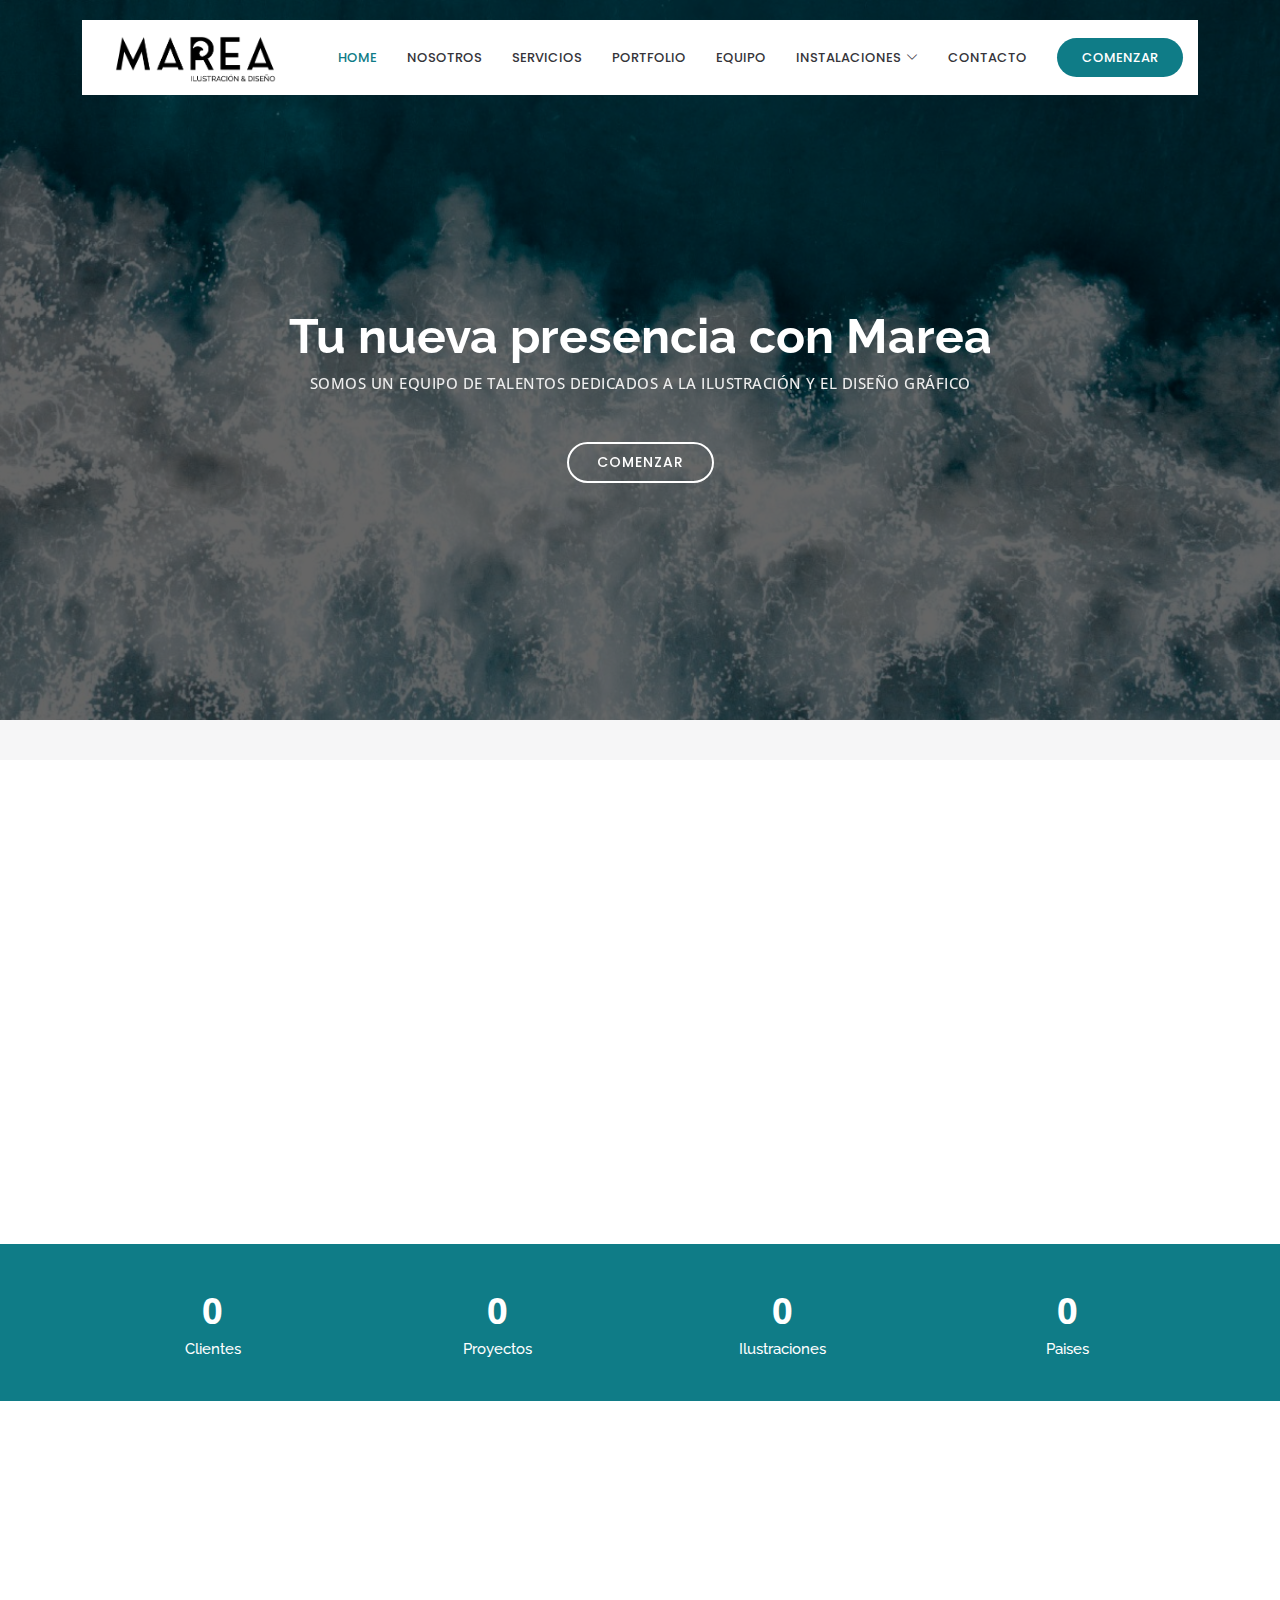
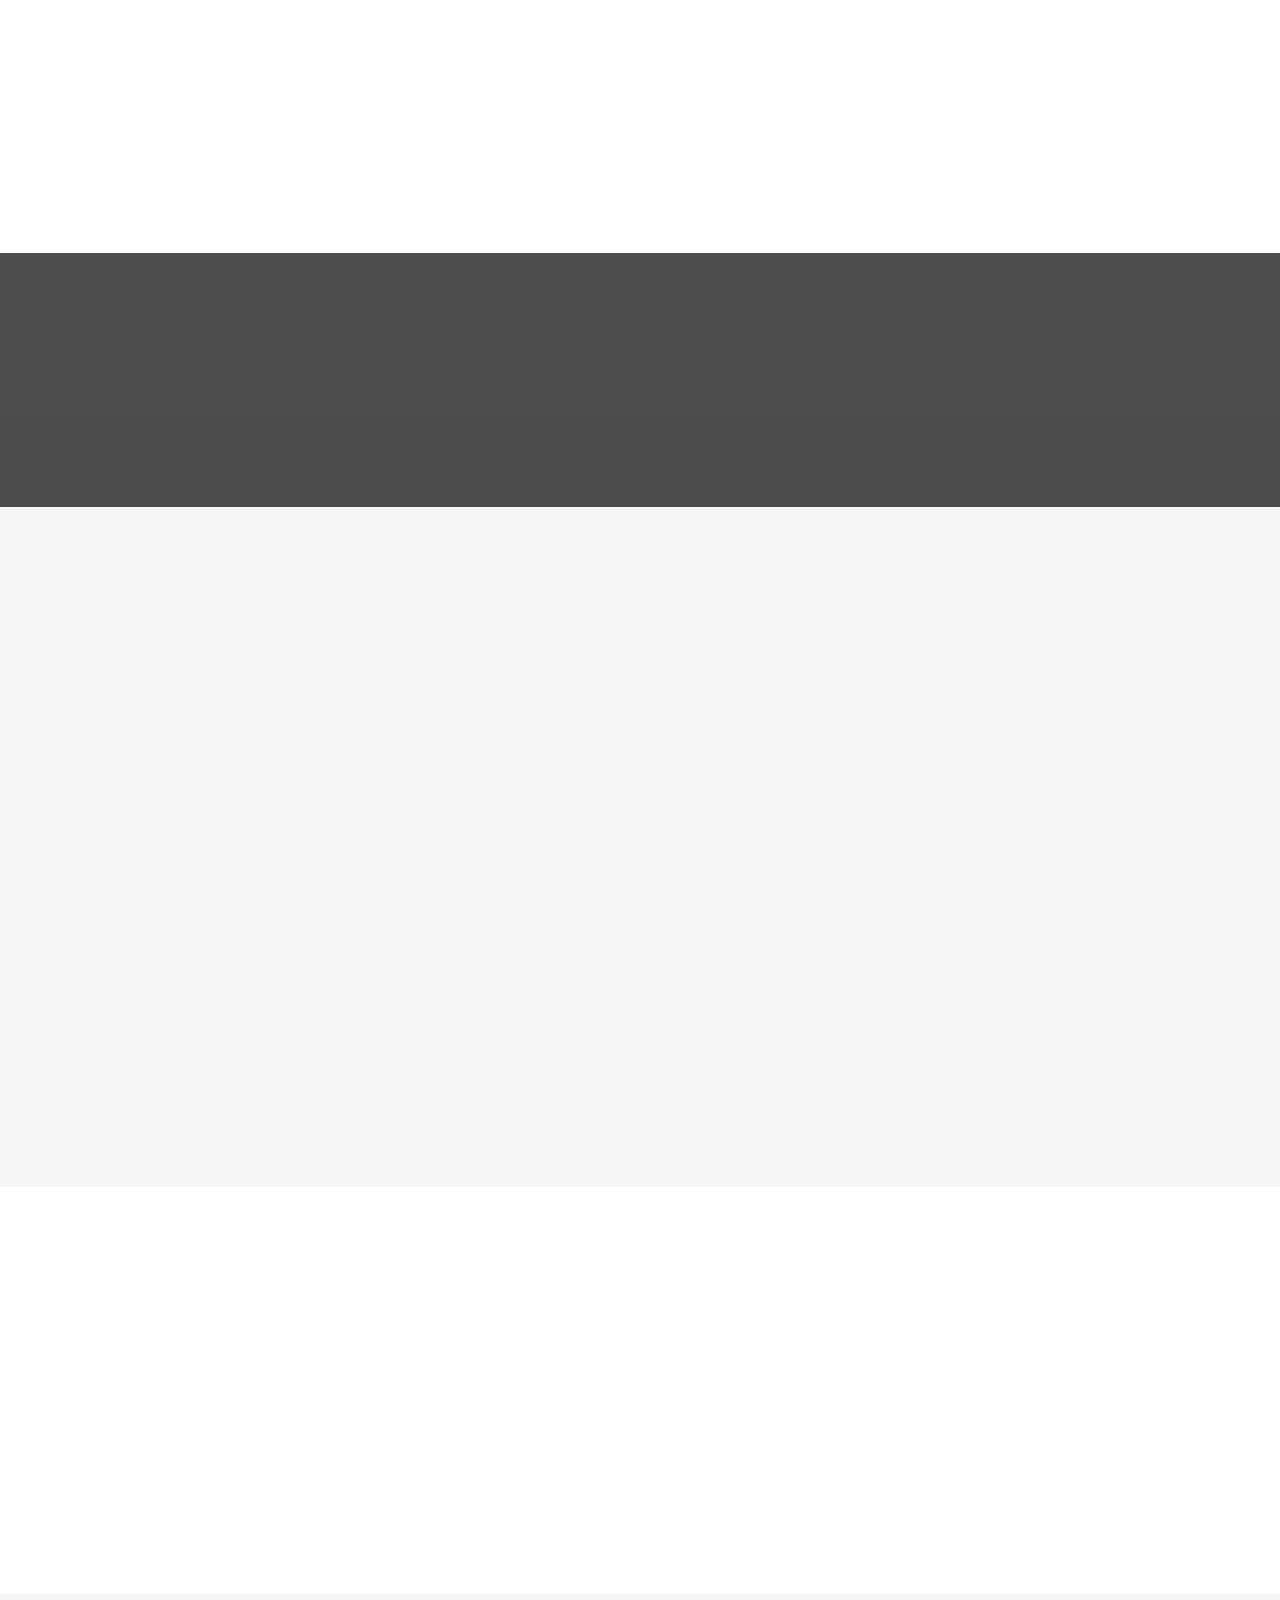
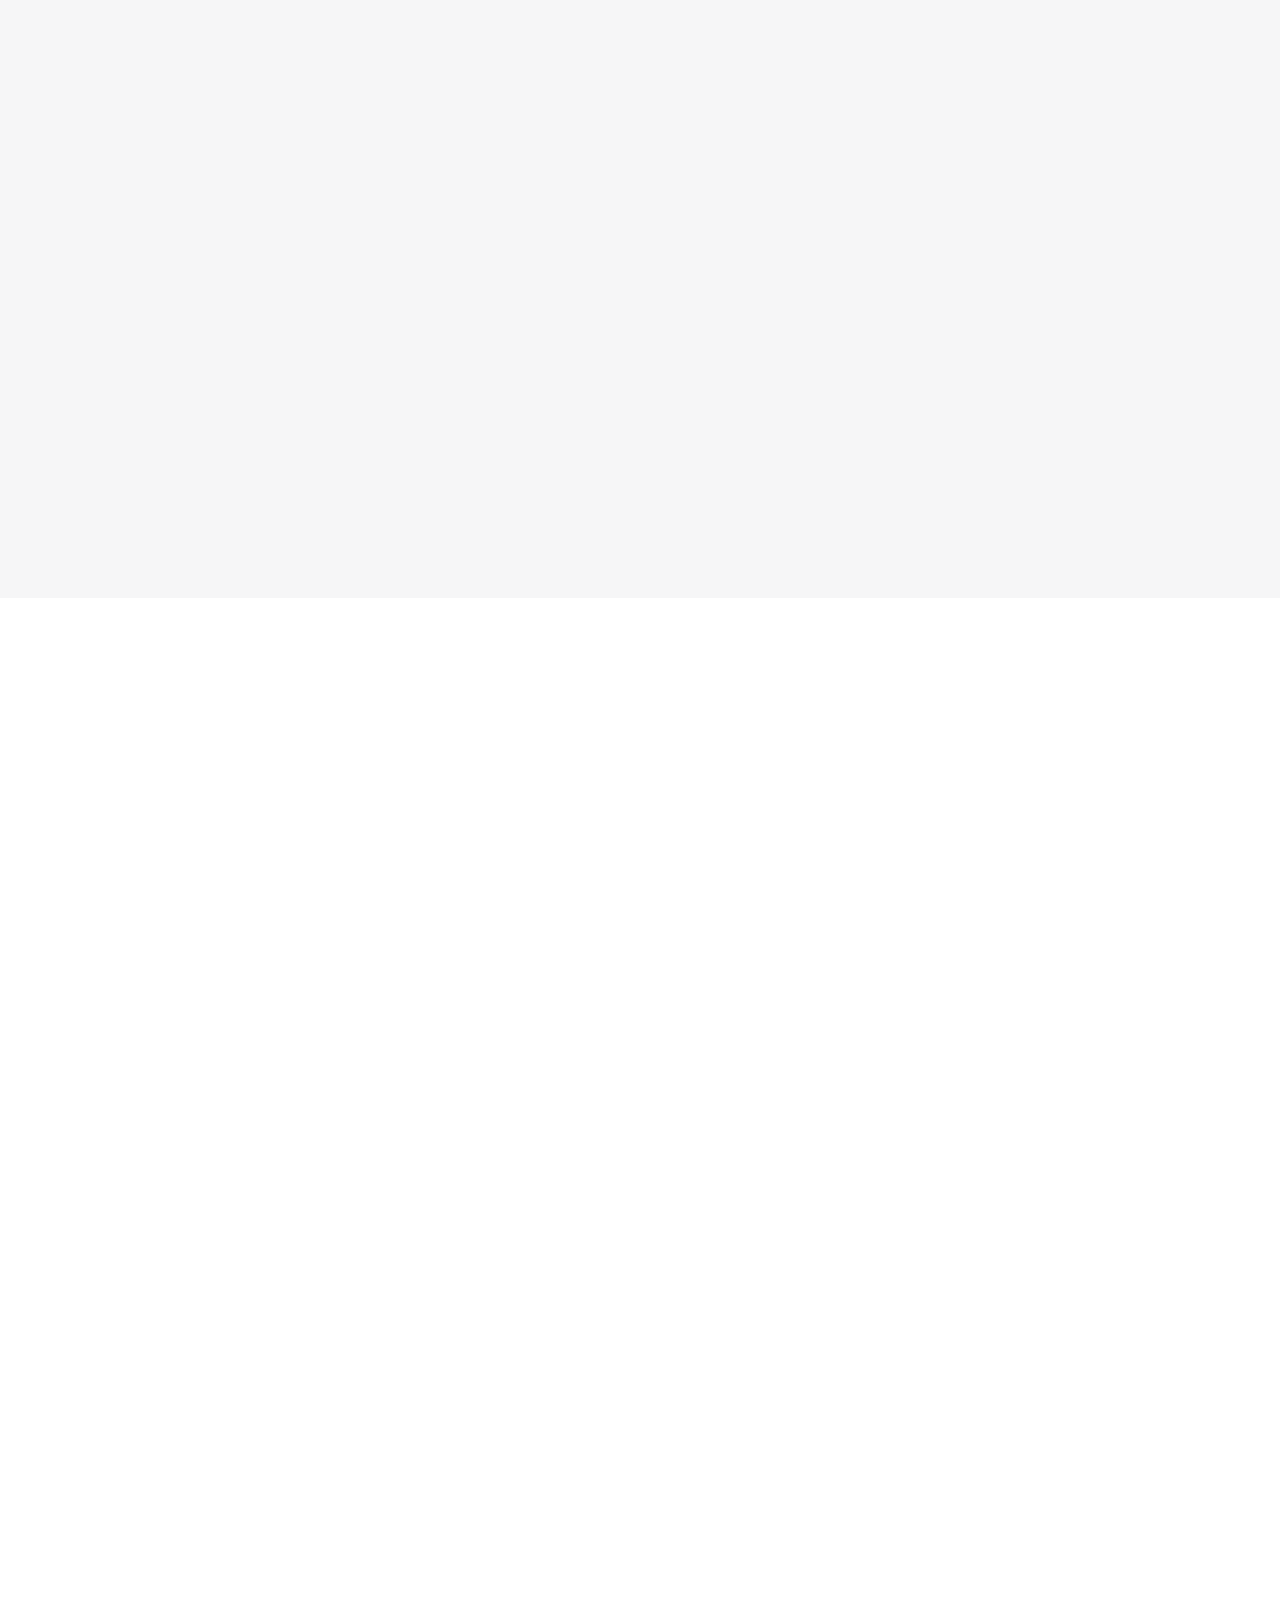
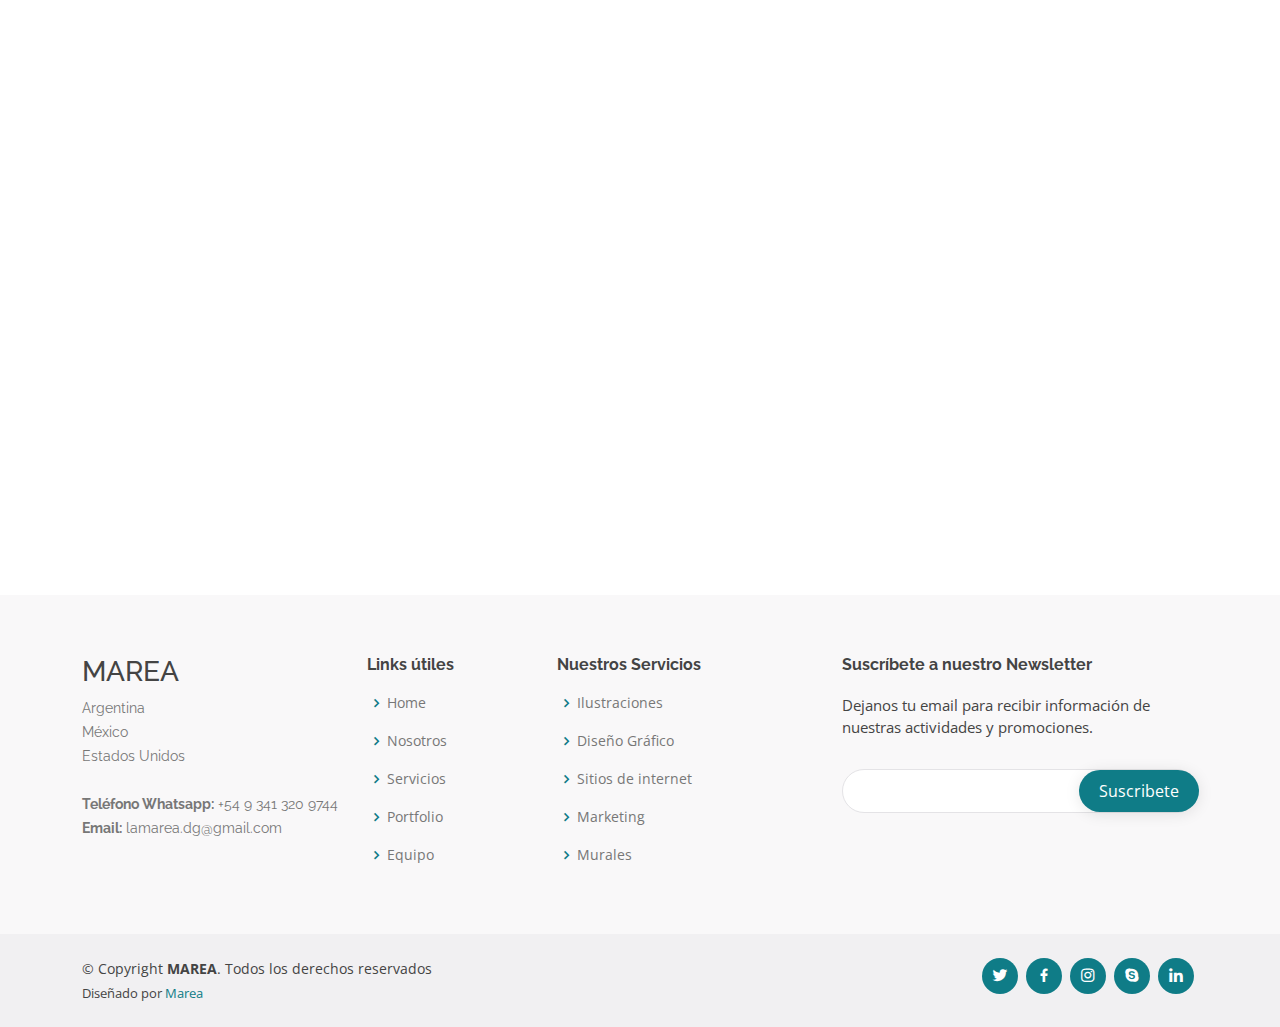
==== commit 33df70be: "Add files via upload" ====
--- a/index.html
+++ b/index.html
@@ -6,6 +6,7 @@
   <meta content="width=device-width, initial-scale=1.0" name="viewport">
 
   <title>MAREA - Index</title>
+  <!--SEO -->
   <meta content="" name="description">
   <meta content="" name="keywords">
 
@@ -45,29 +46,22 @@
 
         <nav id="navbar" class="navbar">
           <ul>
-            <li><a class="nav-link scrollto active" href="#hero">Home</a></li>
-            <li><a class="nav-link scrollto" href="#about">Nosotros</a></li>
-            <li><a class="nav-link scrollto" href="#services">Servicios</a></li>
-            <li><a class="nav-link scrollto " href="#portfolio">Portfolio</a></li>
-            <li><a class="nav-link scrollto" href="#team">Equipo</a></li>
-            <li class="dropdown"><a href="#"><span>Trabajos</span> <i class="bi bi-chevron-down"></i></a>
+            <li><a class="nav-link scrollto active" href="index.html">Home</a></li>
+            <li><a class="nav-link scrollto" href="nosotros.html">Nosotros</a></li>
+            <li><a class="nav-link scrollto" href="servicios.html">Servicios</a></li>
+            <li><a class="nav-link scrollto " href="portfolio.html">Portfolio</a></li>
+            <li><a class="nav-link scrollto" href="equipo.html">Equipo</a></li>
+            <li class="dropdown"><a href="#"><span>Instalaciones</span> <i class="bi bi-chevron-down"></i></a>
               <ul>
-                <li><a href="#">Trabajo 1</a></li>
-                <li class="dropdown"><a href="#"><span>Trabajos</span> <i class="bi bi-chevron-right"></i></a>
-                  <ul>
-                    <li><a href="#">Trabajo 1</a></li>
-                    <li><a href="#">Trabajo 2</a></li>
-                    <li><a href="#">Trabajo 3</a></li>
-                    <li><a href="#">Trabajo 4</a></li>
-                    <li><a href="#">Trabajo 5</a></li>
-                  </ul>
+               
+               <a href="ploteos.html"><span>Ploteos</span> 
                 </li>
-                <li><a href="#">Trabajo 2</a></li>
-                <li><a href="#">Trabajo 3</a></li>
-                <li><a href="#">Trabajo 4</a></li>
+                <li><a href="murales.html">Murales</a></li>
+                <li><a href="#"></a></li>
+                <li><a href="#"></a></li>
               </ul>
             </li>
-            <li><a class="nav-link scrollto" href="#contact">Contacto</a></li>
+            <li><a class="nav-link scrollto" href="contacto.html">Contacto</a></li>
             <li><a class="getstarted scrollto" href="#about">Comenzar</a></li>
           </ul>
           <i class="bi bi-list mobile-nav-toggle"></i>
@@ -84,38 +78,41 @@
       <h2>Somos un equipo de talentos dedicados a la ilustración y el diseño gráfico</h2>
       <a href="#about" class="btn-get-started scrollto">Comenzar</a>
     </div>
-  </section><!-- End Hero -->
+  </section><!-- fin comenzar -->
 
   <main id="main">
 
-    <!-- ======= Clients Section ======= -->
+    <!-- ======= Clientes loguitos inicio ======= -->
     <section id="clients" class="clients">
       <div class="container">
 
         <div class="row">
 
           <div class="col-lg-2 col-md-4 col-6 d-flex align-items-center" data-aos="zoom-in" data-aos-delay="100">
-            <img src="assets/img/clients/client-1.png" class="img-fluid" alt="">
+            <img src="assets/img/clients/client-2.jpg" class="img-fluid" alt="">
           </div>
 
           <div class="col-lg-2 col-md-4 col-6 d-flex align-items-center" data-aos="zoom-in" data-aos-delay="200">
-            <img src="assets/img/clients/client-2.png" class="img-fluid" alt="">
+            <img src="assets/img/clients/client-1.jpg" class="img-fluid" alt="">
           </div>
 
           <div class="col-lg-2 col-md-4 col-6 d-flex align-items-center" data-aos="zoom-in" data-aos-delay="300">
-            <img src="assets/img/clients/client-3.png" class="img-fluid" alt="">
+            <img src="assets/img/clients/client-5.jpg" class="img-fluid" alt="">
           </div>
 
           <div class="col-lg-2 col-md-4 col-6 d-flex align-items-center" data-aos="zoom-in" data-aos-delay="400">
-            <img src="assets/img/clients/client-1.png" class="img-fluid" alt="">
+            <img src="assets/img/clients/client-3.jpg" class="img-fluid" alt="">
           </div>
 
           <div class="col-lg-2 col-md-4 col-6 d-flex align-items-center" data-aos="zoom-in" data-aos-delay="500">
-            <img src="assets/img/clients/client-2.png" class="img-fluid" alt="">
-          </div>
-
-          <div class="col-lg-2 col-md-4 col-6 d-flex align-items-center" data-aos="zoom-in" data-aos-delay="600">
-            <img src="assets/img/clients/client-3.png" class="img-fluid" alt="">
+            <img src="assets/img/clients/personalflow.jpg" class="img-fluid" alt="">
+          </div>
+
+ 
+
+            <div class="col-lg-2 col-md-4 col-6 d-flex align-items-center" data-aos="zoom-in" data-aos-delay="600">
+              <img src="assets/img/clients/telecom.png" class="img-fluid" alt="">
+            </div>
           </div>
 
         </div>
@@ -130,7 +127,7 @@
 
         <div class="row content">
           <div class="col-lg-6" data-aos="fade-right" data-aos-delay="100">
-            <h2>agencia fundada en México con raices Argentinas y oficinas en Miami</h2>
+            <h2>agencia fundada en México con raices Argentinas y oficinas en Rosario</h2>
             <h3>Algo que destaca a la agencia Marea es su visión cosmopolita en los distintos procesos de producción esto se debe  a su formación global </h3>
           </div>
           <div class="col-lg-6 pt-4 pt-lg-0" data-aos="fade-left" data-aos-delay="200">
@@ -140,11 +137,11 @@
             <ul>
               <li><i class="ri-check-double-line"></i> Nuestro trato es personal y escuchamos todas sus necesidades en detalle para asi poder potenciar lo buscado.</li>
               <li><i class="ri-check-double-line"></i> Realizamos trabajos para distintos países con distintas normas y mercados.</li>
-              <li><i class="ri-check-double-line"></i> Ullamco laboris nisi ut aliquip ex ea commodo consequat. Duis aute irure dolor in reprehenderit in</li>
+              <li><i class="ri-check-double-line"></i> Somos especialistas y profesionales en Ilustraciones, Diseño Gráfico e Instalaciones.</li>
             </ul>
             <p class="fst-italic">
-              Lorem ipsum dolor sit amet, consectetur adipiscing elit, sed do eiusmod tempor incididunt ut labore et dolore
-              magna aliqua.
+              
+              Nuestros clientes son lo más importante en nuestra agencia asi como también sus palabras sacan lo mejor de nosotros a la hora de producir.
             </p>
           </div>
         </div>
@@ -183,54 +180,53 @@
       </div>
     </section><!-- fin de contadores -->
 
-    <!-- ======= porque nosotros ======= -->
-    <section id="why-us" class="why-us">
-      <div class="container">
-
-        <div class="row">
-          <div class="col-lg-4 d-flex align-items-stretch" data-aos="fade-right">
-            <div class="content">
-              <h3>¿Porque elegir a Marea para su empresa?</h3>
-              <p>
-                Lorem ipsum dolor sit amet, consectetur adipiscing elit, sed do eiusmod tempor incididunt ut labore et dolore magna aliqua. Duis aute irure dolor in reprehenderit
-                Asperiores dolores sed et. Tenetur quia eos. Autem tempore quibusdam vel necessitatibus optio ad corporis.
-              </p>
-              <div class="text-center">
-                <a href="#" class="more-btn">Learn More <i class="bx bx-chevron-right"></i></a>
-              </div>
-            </div>
-          </div>
-          <div class="col-lg-8 d-flex align-items-stretch">
-            <div class="icon-boxes d-flex flex-column justify-content-center">
-              <div class="row">
-                <div class="col-xl-4 d-flex align-items-stretch" data-aos="zoom-in" data-aos-delay="100">
-                  <div class="icon-box mt-4 mt-xl-0">
-                    <i class="bx bx-receipt"></i>
-                    <h4>Corporis voluptates sit</h4>
-                    <p>Consequuntur sunt aut quasi enim aliquam quae harum pariatur laboris nisi ut aliquip</p>
-                  </div>
-                </div>
-                <div class="col-xl-4 d-flex align-items-stretch" data-aos="zoom-in" data-aos-delay="200">
-                  <div class="icon-box mt-4 mt-xl-0">
-                    <i class="bx bx-cube-alt"></i>
-                    <h4>Ullamco laboris ladore pan</h4>
-                    <p>Excepteur sint occaecat cupidatat non proident, sunt in culpa qui officia deserunt</p>
-                  </div>
-                </div>
-                <div class="col-xl-4 d-flex align-items-stretch" data-aos="zoom-in" data-aos-delay="300">
-                  <div class="icon-box mt-4 mt-xl-0">
-                    <i class="bx bx-images"></i>
-                    <h4>Labore consequatur</h4>
-                    <p>Aut suscipit aut cum nemo deleniti aut omnis. Doloribus ut maiores omnis facere</p>
-                  </div>
-                </div>
-              </div>
-            </div>
-          </div>
-        </div>
-
-      </div>
-    </section><!--fin porque n-->
+      <!-- ======= porque nosotros ======= -->
+      <section id="why-us" class="why-us">
+        <div class="container">
+  
+          <div class="row">
+            <div class="col-lg-4 d-flex align-items-stretch" data-aos="fade-right">
+              <div class="content">
+                <h3>¿Porque elegir a Marea para su empresa?</h3>
+                <p>
+                  No lo defraudaremos
+                </p>
+                <div class="text-center">
+                  <a href="contacto.html" class="more-btn">Contáctanos <i class="bx bx-chevron-right"></i></a>
+                </div>
+              </div>
+            </div>
+            <div class="col-lg-8 d-flex align-items-stretch">
+              <div class="icon-boxes d-flex flex-column justify-content-center">
+                <div class="row">
+                  <div class="col-xl-4 d-flex align-items-stretch" data-aos="zoom-in" data-aos-delay="100">
+                    <div class="icon-box mt-4 mt-xl-0">
+                      <i class="bx bx-receipt"></i>
+                      <h4>Ilustraciones</h4>
+                      <p>Ilustraciones profesionales</p>
+                    </div>
+                  </div>
+                  <div class="col-xl-4 d-flex align-items-stretch" data-aos="zoom-in" data-aos-delay="200">
+                    <div class="icon-box mt-4 mt-xl-0">
+                      <i class="bx bx-cube-alt"></i>
+                      <h4>Ploteos</h4>
+                      <p>Diseño, colocación e impresión de lo que desee comunicar en todo tipo de superficies y alturas.</p>
+                    </div>
+                  </div>
+                  <div class="col-xl-4 d-flex align-items-stretch" data-aos="zoom-in" data-aos-delay="300">
+                    <div class="icon-box mt-4 mt-xl-0">
+                      <i class="bx bx-images"></i>
+                      <h4>Murales</h4>
+                      <p>Obras de arte en gran tamaño realizadas por la artista Argentina Pipah.</p>
+                    </div>
+                  </div>
+                </div>
+              </div>
+            </div>
+          </div>
+  
+        </div>
+      </section><!--fin porque Marea-->
 
     <!-- ======= llamado a la accion ======= -->
     <section id="cta" class="cta">
@@ -238,7 +234,7 @@
 
         <div class="text-center" data-aos="zoom-in">
           <h3>Llamado a la Acción</h3>
-          <p> Estamos listos para comenzar con tu proyecto. No importa el lugar donde estes llamanos y comenzaremos.</p>
+          <p> Estamos listos para comenzar con tu proyecto. No importa el lugar donde estes llámanos y comenzaremos.</p>
           <a class="cta-btn" href="#">Llamado a la Acción</a>
         </div>
 
@@ -262,31 +258,33 @@
                 <div class="icon-box" data-aos="zoom-in" data-aos-delay="100">
                   <div class="icon"><i class="bx bxl-dribbble"></i></div>
                   <h4><a href="">Ilustraciones</a></h4>
-                  <p>Voluptatum deleniti atque corrupti quos dolores et quas molestias excepturi</p>
+                  <p>
+                    Ilustraciones Profesionales
+                  </p>
                 </div>
               </div>
 
               <div class="col-md-6 d-flex align-items-stretch mt-4 mt-lg-0">
                 <div class="icon-box" data-aos="zoom-in" data-aos-delay="200">
                   <div class="icon"><i class="bx bx-file"></i></div>
-                  <h4><a href="">Diseño Graphic</a></h4>
-                  <p>Cómo se comporta una marca en los diferentes espacios que transita es tan importante como los elementos que conforman su identidad más primaria: logo, colores y aplicaciones. Por eso, le ponemos cabeza a desarrollar sistemas consistentes a través de todas las piezas y plataformas en las que se presenta.</p>
+                  <h4><a href="">Murales</a></h4>
+                  <p>Obras de arte en gran tamaño realizadas por la artista Argentina Pipah.</p>
                 </div>
               </div>
 
               <div class="col-md-6 d-flex align-items-stretch mt-4">
                 <div class="icon-box" data-aos="zoom-in" data-aos-delay="300">
                   <div class="icon"><i class="bx bx-tachometer"></i></div>
-                  <h4><a href="">Soluciones Digitales</a></h4>
-                  <p>Excepteur sint occaecat cupidatat non proident, sunt in culpa qui officia</p>
+                  <h4><a href="">Ploteos</a></h4>
+                  <p>Diseño, colocación e impresión de lo que desee comunicar en todo tipo de superficies y alturas.</p>
                 </div>
               </div>
 
               <div class="col-md-6 d-flex align-items-stretch mt-4">
                 <div class="icon-box" data-aos="zoom-in" data-aos-delay="400">
                   <div class="icon"><i class="bx bx-world"></i></div>
-                  <h4><a href="">Paginas Webs</a></h4>
-                  <p>At vero eos et accusamus et iusto odio dignissimos ducimus qui blanditiis</p>
+                  <h4><a href="">Soluciones Digitales</a></h4>
+                  <p>Somos profesionales en soluciones digitales.</p>
                 </div>
               </div>
 
@@ -297,159 +295,159 @@
       </div>
     </section><!-- fin servicios-->
 
-    <!-- ======= Portfolio ======= -->
-    <section id="portfolio" class="portfolio">
-      <div class="container">
-
-        <div class="section-title" data-aos="fade-left">
-          <h2>Portfolio</h2>
-          <p>A continuación algunos ejemplos de nuestros trabajos. Una selección de Ilustraciones asi como también trabajos en Diseño Gráfico y Redes Sociales.</p>
-        </div>
-
-        <div class="row" data-aos="fade-up" data-aos-delay="100">
-          <div class="col-lg-12 d-flex justify-content-center">
-            <ul id="portfolio-flters">
-              <li data-filter="*" class="filter-active">Todos</li>
-              <li data-filter=".filter-app">Ilustraciones</li>
-              <li data-filter=".filter-card">Diseño Gráfico</li>
-              <li data-filter=".filter-web">Redes Sociales</li>
-            </ul>
-          </div>
-        </div>
-
-        <div class="row portfolio-container" data-aos="fade-up" data-aos-delay="200">
-
-          <div class="col-lg-4 col-md-6 portfolio-item filter-app">
-            <div class="portfolio-wrap">
-              <img src="assets/img/portfolio/portfolio-1.jpg" class="img-fluid" alt="">
-              <div class="portfolio-info">
-                <h4>App 1</h4>
-                <p>App</p>
-                <div class="portfolio-links">
-                  <a href="assets/img/portfolio/portfolio-1.jpg" data-gallery="portfolioGallery" class="portfolio-lightbox" title="App 1"><i class="bx bx-plus"></i></a>
-                  <a href="portfolio-details.html" title="More Details"><i class="bx bx-link"></i></a>
-                </div>
-              </div>
-            </div>
-          </div>
-
-          <div class="col-lg-4 col-md-6 portfolio-item filter-web">
-            <div class="portfolio-wrap">
-              <img src="assets/img/portfolio/portfolio-2.jpg" class="img-fluid" alt="">
-              <div class="portfolio-info">
-                <h4>Web 3</h4>
-                <p>Web</p>
-                <div class="portfolio-links">
-                  <a href="assets/img/portfolio/portfolio-2.jpg" data-gallery="portfolioGallery" class="portfolio-lightbox" title="Web 3"><i class="bx bx-plus"></i></a>
-                  <a href="portfolio-details.html" title="More Details"><i class="bx bx-link"></i></a>
-                </div>
-              </div>
-            </div>
-          </div>
-
-          <div class="col-lg-4 col-md-6 portfolio-item filter-app">
-            <div class="portfolio-wrap">
-              <img src="assets/img/portfolio/portfolio-3.jpg" class="img-fluid" alt="">
-              <div class="portfolio-info">
-                <h4>App 2</h4>
-                <p>App</p>
-                <div class="portfolio-links">
-                  <a href="assets/img/portfolio/portfolio-3.jpg" data-gallery="portfolioGallery" class="portfolio-lightbox" title="App 2"><i class="bx bx-plus"></i></a>
-                  <a href="portfolio-details.html" title="More Details"><i class="bx bx-link"></i></a>
-                </div>
-              </div>
-            </div>
-          </div>
-
-          <div class="col-lg-4 col-md-6 portfolio-item filter-card">
-            <div class="portfolio-wrap">
-              <img src="assets/img/portfolio/portfolio-4.jpg" class="img-fluid" alt="">
-              <div class="portfolio-info">
-                <h4>Card 2</h4>
-                <p>Card</p>
-                <div class="portfolio-links">
-                  <a href="assets/img/portfolio/portfolio-4.jpg" data-gallery="portfolioGallery" class="portfolio-lightbox" title="Card 2"><i class="bx bx-plus"></i></a>
-                  <a href="portfolio-details.html" title="More Details"><i class="bx bx-link"></i></a>
-                </div>
-              </div>
-            </div>
-          </div>
-
-          <div class="col-lg-4 col-md-6 portfolio-item filter-web">
-            <div class="portfolio-wrap">
-              <img src="assets/img/portfolio/portfolio-5.jpg" class="img-fluid" alt="">
-              <div class="portfolio-info">
-                <h4>Web 2</h4>
-                <p>Web</p>
-                <div class="portfolio-links">
-                  <a href="assets/img/portfolio/portfolio-5.jpg" data-gallery="portfolioGallery" class="portfolio-lightbox" title="Web 2"><i class="bx bx-plus"></i></a>
-                  <a href="portfolio-details.html" title="More Details"><i class="bx bx-link"></i></a>
-                </div>
-              </div>
-            </div>
-          </div>
-
-          <div class="col-lg-4 col-md-6 portfolio-item filter-app">
-            <div class="portfolio-wrap">
-              <img src="assets/img/portfolio/portfolio-6.jpg" class="img-fluid" alt="">
-              <div class="portfolio-info">
-                <h4>App 3</h4>
-                <p>App</p>
-                <div class="portfolio-links">
-                  <a href="assets/img/portfolio/portfolio-6.jpg" data-gallery="portfolioGallery" class="portfolio-lightbox" title="App 3"><i class="bx bx-plus"></i></a>
-                  <a href="portfolio-details.html" title="More Details"><i class="bx bx-link"></i></a>
-                </div>
-              </div>
-            </div>
-          </div>
-
-          <div class="col-lg-4 col-md-6 portfolio-item filter-card">
-            <div class="portfolio-wrap">
-              <img src="assets/img/portfolio/portfolio-7.jpg" class="img-fluid" alt="">
-              <div class="portfolio-info">
-                <h4>Card 1</h4>
-                <p>Card</p>
-                <div class="portfolio-links">
-                  <a href="assets/img/portfolio/portfolio-7.jpg" data-gallery="portfolioGallery" class="portfolio-lightbox" title="Card 1"><i class="bx bx-plus"></i></a>
-                  <a href="portfolio-details.html" title="More Details"><i class="bx bx-link"></i></a>
-                </div>
-              </div>
-            </div>
-          </div>
-
-          <div class="col-lg-4 col-md-6 portfolio-item filter-card">
-            <div class="portfolio-wrap">
-              <img src="assets/img/portfolio/portfolio-8.jpg" class="img-fluid" alt="">
-              <div class="portfolio-info">
-                <h4>Card 3</h4>
-                <p>Card</p>
-                <div class="portfolio-links">
-                  <a href="assets/img/portfolio/portfolio-8.jpg" data-gallery="portfolioGallery" class="portfolio-lightbox" title="Card 3"><i class="bx bx-plus"></i></a>
-                  <a href="portfolio-details.html" title="More Details"><i class="bx bx-link"></i></a>
-                </div>
-              </div>
-            </div>
-          </div>
-
-          <div class="col-lg-4 col-md-6 portfolio-item filter-web">
-            <div class="portfolio-wrap">
-              <img src="assets/img/portfolio/portfolio-9.jpg" class="img-fluid" alt="">
-              <div class="portfolio-info">
-                <h4>Web 3</h4>
-                <p>Web</p>
-                <div class="portfolio-links">
-                  <a href="assets/img/portfolio/portfolio-9.jpg" data-gallery="portfolioGallery" class="portfolio-lightbox" title="Web 3"><i class="bx bx-plus"></i></a>
-                  <a href="portfolio-details.html" title="More Details"><i class="bx bx-link"></i></a>
-                </div>
-              </div>
-            </div>
-          </div>
-
-        </div>
-
-      </div>
-    </section><!-- fin portfolio-->
-
+   <!-- ======= Portfolio ======= -->
+
+   <section id="portfolio" class="portfolio">
+    <div class="container">
+
+      <div class="section-title" data-aos="fade-left">
+        <h2></h2>
+        <p></p>
+      </div>
+
+      <div class="row" data-aos="fade-up" data-aos-delay="100">
+        <div class="col-lg-12 d-flex justify-content-center">
+          <ul id="portfolio-flters">
+            <li data-filter="*" class="filter-active">Todos</li>
+            <li data-filter=".filter-app">Ilustraciones</li>
+            <li data-filter=".filter-card">Diseño Gráfico</li>
+            <li data-filter=".filter-web">Instalaciones</li>
+          </ul>
+        </div>
+      </div>
+
+      <div class="row portfolio-container" data-aos="fade-up" data-aos-delay="200">
+
+        <div class="col-lg-4 col-md-6 portfolio-item filter-app">
+          <div class="portfolio-wrap">
+            <img src="assets/img/portfolio/portfolio01.jpg" class="img-fluid" alt="">
+            <div class="portfolio-info">
+              <h4>Ilustraciones</h4>
+              <p>Cerveza Salta</p>
+              <div class="portfolio-links">
+                <a href="assets/img/portfolio/portfolio01.jpg" data-gallery="portfolioGallery" class="portfolio-lightbox" title="Cerveza Salta"><i class="bx bx-plus"></i></a>
+                <a href="portfolio.html" title="More Details"><i class="bx bx-link"></i></a>
+              </div>
+            </div>
+          </div>
+        </div>
+
+        <div class="col-lg-4 col-md-6 portfolio-item filter-app">
+          <div class="portfolio-wrap">
+            <img src="assets/img/portfolio/portfolio04.jpg" class="img-fluid" alt="">
+            <div class="portfolio-info">
+              <h4>Ilustraciones</h4>
+              <p>ICB - Instituto Conservación de Ballenas</p>
+              <div class="portfolio-links">
+                <a href="assets/img/portfolio/portfolio04.jpg" data-gallery="portfolioGallery" class="portfolio-lightbox" title="ICB - Instituto Conservación de Ballenas"><i class="bx bx-plus"></i></a>
+                <a href="portfolio.html" title="MÁS DETALLES"><i class="bx bx-link"></i></a>
+              </div>
+            </div>
+          </div>
+        </div>
+
+        <div class="col-lg-4 col-md-6 portfolio-item filter-card">
+          <div class="portfolio-wrap">
+            <img src="assets/img/portfolio/portfolio23.jpg" class="img-fluid" alt="">
+            <div class="portfolio-info">
+              <h4>Diseño Gráfico</h4>
+              <p>NINA - Pastelería</p>
+              <div class="portfolio-links">
+                <a href="assets/img/portfolio/portfolio23.jpg" data-gallery="portfolioGallery" class="portfolio-lightbox" title="NINA - Pastelería"><i class="bx bx-plus"></i></a>
+                <a href="portfolio.html" title="MÁS DETALLES"><i class="bx bx-link"></i></a>
+              </div>
+            </div>
+          </div>
+        </div>
+
+        <div class="col-lg-4 col-md-6 portfolio-item filter-card">
+          <div class="portfolio-wrap">
+            <img src="assets/img/portfolio/portfolio27.jpg" class="img-fluid" alt="">
+            <div class="portfolio-info">
+              <h4>Diseño Gráfico</h4>
+              <p>Pedisy - Hipermercado</p>
+              <div class="portfolio-links">
+                <a href="assets/img/portfolio/portfolio27.jpg" data-gallery="portfolioGallery" class="portfolio-lightbox" title="Pedisy - Hipermercado"><i class="bx bx-plus"></i></a>
+                <a href="portfolio.html" title="MÁS DETALLES"><i class="bx bx-link"></i></a>
+              </div>
+            </div>
+          </div>
+        </div>
+
+        <div class="col-lg-4 col-md-6 portfolio-item filter-card">
+          <div class="portfolio-wrap">
+            <img src="assets/img/portfolio/portfolio09.jpg" class="img-fluid" alt="">
+            <div class="portfolio-info">
+              <h4>Diseño Gráfico</h4>
+              <p>Zicatela - Muebles & Deco</p>
+              <div class="portfolio-links">
+                <a href="assets/img/portfolio/portfolio09.jpg" data-gallery="portfolioGallery" class="portfolio-lightbox" title="Zicatela - Muebles & Deco"><i class="bx bx-plus"></i></a>
+                <a href="portfolio.html" title="MÁS DETALLES"><i class="bx bx-link"></i></a>
+              </div>
+            </div>
+          </div>
+        </div>
+
+        <div class="col-lg-4 col-md-6 portfolio-item filter-card">
+          <div class="portfolio-wrap">
+            <img src="assets/img/portfolio/portfolio11.jpg" class="img-fluid" alt="">
+            <div class="portfolio-info">
+              <h4>Diseño Gráfico</h4>
+              <p>Flavio Jangadeiro</p>
+              <div class="portfolio-links">
+                <a href="assets/img/portfolio/portfolio11.jpg" data-gallery="portfolioGallery" class="portfolio-lightbox" title="Flavio Jangadeiro"><i class="bx bx-plus"></i></a>
+                <a href="portfolio.html" title="MÁS DETALLES"><i class="bx bx-link"></i></a>
+              </div>
+            </div>
+          </div>
+        </div>
+
+        <div class="col-lg-4 col-md-6 portfolio-item filter-card">
+          <div class="portfolio-wrap">
+            <img src="assets/img/portfolio/portfolio37.jpg" class="img-fluid" alt="">
+            <div class="portfolio-info">
+              <h4>Diseño Gráfico</h4>
+              <p>Boat Fish Huatulco México</p>
+              <div class="portfolio-links">
+                <a href="assets/img/portfolio/portfolio37.jpg" data-gallery="portfolioGallery" class="portfolio-lightbox" title="Boat Fish Huatulco"><i class="bx bx-plus"></i></a>
+                <a href="portfolio.html" title="MÁS DETALLES"><i class="bx bx-link"></i></a>
+              </div>
+            </div>
+          </div>
+        </div>
+
+        <div class="col-lg-4 col-md-6 portfolio-item filter-web">
+          <div class="portfolio-wrap">
+            <img src="assets/img/portfolio/portfolio33.jpg" class="img-fluid" alt="">
+            <div class="portfolio-info">
+              <h4>Redes Sociales</h4>
+              <p>Inmobiliaria Grandinetti</p>
+              <div class="portfolio-links">
+                <a href="assets/img/portfolio/portfolio33.jpg" data-gallery="portfolioGallery" class="portfolio-lightbox" title="Inmobiliaria Grandinetti"><i class="bx bx-plus"></i></a>
+                <a href="portfolio.html" title="MÁS DETALLES"><i class="bx bx-link"></i></a>
+              </div>
+            </div>
+          </div>
+        </div>
+
+        <div class="col-lg-4 col-md-6 portfolio-item filter-web">
+          <div class="portfolio-wrap">
+            <img src="assets/img/portfolio/portfolio22.jpg" class="img-fluid" alt="">
+            <div class="portfolio-info">
+              <h4>Redes Sociales</h4>
+              <p>NINA</p>
+              <div class="portfolio-links">
+                <a href="assets/img/portfolio/portfolio22.jpg" data-gallery="portfolioGallery" class="portfolio-lightbox" title="NINA"><i class="bx bx-plus"></i></a>
+                <a href="portfolio.html" title="MÁS DETALLES"><i class="bx bx-link"></i></a>
+              </div>
+            </div>
+          </div>
+        </div>
+
+      </div>
+
+    </div>
+  </section><!-- fin portfolio-->
     <!-- ======= Testimonios ======= -->
     <section id="testimonials" class="testimonials section-bg">
       <div class="container">
@@ -470,12 +468,12 @@
                   <div class="testimonial-item">
                     <p>
                       <i class="bx bxs-quote-alt-left quote-icon-left"></i>
-                      Proin iaculis purus consequat sem cure digni ssim donec porttitora entum suscipit rhoncus. Accusantium quam, ultricies eget id, aliquam eget nibh et. Maecen aliquam, risus at semper.
+                      EN CONSTRUCCION.
                       <i class="bx bxs-quote-alt-right quote-icon-right"></i>
                     </p>
-                    <img src="assets/img/testimonials/testimonials-1.jpg" class="testimonial-img" alt="">
-                    <h3>Saul Goodman</h3>
-                    <h4>Ceo &amp; Founder</h4>
+                    <img src="" class="testimonial-img" alt="">
+                    <h3>EN CONSTRUCCION.</h3>
+                    <h4>Ceo &amp; EN CONSTRUCCION.</h4>
                   </div>
                 </div>
 
@@ -483,12 +481,12 @@
                   <div class="testimonial-item">
                     <p>
                       <i class="bx bxs-quote-alt-left quote-icon-left"></i>
-                      Export tempor illum tamen malis malis eram quae irure esse labore quem cillum quid cillum eram malis quorum velit fore eram velit sunt aliqua noster fugiat irure amet legam anim culpa.
+                      EN CONSTRUCCION.
                       <i class="bx bxs-quote-alt-right quote-icon-right"></i>
                     </p>
-                    <img src="assets/img/testimonials/testimonials-2.jpg" class="testimonial-img" alt="">
-                    <h3>Sara Wilsson</h3>
-                    <h4>Designer</h4>
+                    <img src="" class="testimonial-img" alt="">
+                    <h3>EN CONSTRUCCION.</h3>
+                    <h4>EN CONSTRUCCION.</h4>
                   </div>
                 </div>
 
@@ -496,12 +494,12 @@
                   <div class="testimonial-item">
                     <p>
                       <i class="bx bxs-quote-alt-left quote-icon-left"></i>
-                      Enim nisi quem export duis labore cillum quae magna enim sint quorum nulla quem veniam duis minim tempor labore quem eram duis noster aute amet eram fore quis sint minim.
+                      EN CONSTRUCCION.
                       <i class="bx bxs-quote-alt-right quote-icon-right"></i>
                     </p>
-                    <img src="assets/img/testimonials/testimonials-3.jpg" class="testimonial-img" alt="">
-                    <h3>Jena Karlis</h3>
-                    <h4>Store Owner</h4>
+                    <img src="" class="testimonial-img" alt="">
+                    <h3>EN CONSTRUCCION.</h3>
+                    <h4>EN CONSTRUCCION.</h4>
                   </div>
                 </div>
 
@@ -509,12 +507,12 @@
                   <div class="testimonial-item">
                     <p>
                       <i class="bx bxs-quote-alt-left quote-icon-left"></i>
-                      Fugiat enim eram quae cillum dolore dolor amet nulla culpa multos export minim fugiat minim velit minim dolor enim duis veniam ipsum anim magna sunt elit fore quem dolore labore illum veniam.
+                      EN CONSTRUCCION.
                       <i class="bx bxs-quote-alt-right quote-icon-right"></i>
                     </p>
-                    <img src="assets/img/testimonials/testimonials-4.jpg" class="testimonial-img" alt="">
-                    <h3>Matt Brandon</h3>
-                    <h4>Freelancer</h4>
+                    <img src="" class="testimonial-img" alt="">
+                    <h3>EN CONSTRUCCION.</h3>
+                    <h4>EN CONSTRUCCION.</h4>
                   </div>
                 </div>
 
@@ -522,12 +520,12 @@
                   <div class="testimonial-item">
                     <p>
                       <i class="bx bxs-quote-alt-left quote-icon-left"></i>
-                      Quis quorum aliqua sint quem legam fore sunt eram irure aliqua veniam tempor noster veniam enim culpa labore duis sunt culpa nulla illum cillum fugiat legam esse veniam culpa fore nisi cillum quid.
+                      EN CONSTRUCCION.
                       <i class="bx bxs-quote-alt-right quote-icon-right"></i>
                     </p>
-                    <img src="assets/img/testimonials/testimonials-5.jpg" class="testimonial-img" alt="">
-                    <h3>John Larson</h3>
-                    <h4>Entrepreneur</h4>
+                    <img src="" class="testimonial-img" alt="">
+                    <h3>EN CONSTRUCCION.</h3>
+                    <h4>EN CONSTRUCCION.</h4>
                   </div>
                 </div>
 
@@ -600,9 +598,9 @@
         </div>
 
       </div>
-    </section><!-- End Team Section -->
-
-    <!-- ======= Contact Section ======= -->
+    </section><!-- Fin Equipo -->
+
+    <!-- ======= Contacto ======= -->
     <section id="contact" class="contact">
       <div class="container">
         <div class="row">
@@ -614,11 +612,11 @@
           </div>
 
           <div class="col-lg-8" data-aos="fade-up" data-aos-delay="100">
-            <iframe style="border:0; width: 100%; height: 270px;" src="https://www.google.com/maps/embed?pb=!1m14!1m8!1m3!1d12097.433213460943!2d-74.0062269!3d40.7101282!3m2!1i1024!2i768!4f13.1!3m3!1m2!1s0x0%3A0xb89d1fe6bc499443!2sDowntown+Conference+Center!5e0!3m2!1smk!2sbg!4v1539943755621" frameborder="0" allowfullscreen></iframe>
+            <iframe style="border:0; width: 100%; height: 270px;" src="https://www.google.com/maps/embed?pb=!1m18!1m12!1m3!1d3348.2702151261424!2d-60.63755465352016!3d-32.94387456295399!2m3!1f0!2f0!3f0!3m2!1i1024!2i768!4f13.1!3m3!1m2!1s0x95b7ab1860da0085%3A0x54c5c6712ab595ce!2sCMG%2C%20Sarmiento%20581%2C%20S2000%20Rosario%2C%20Santa%20Fe!5e0!3m2!1ses!2sar!4v1643815898719!5m2!1ses!2sar" width="600" height="450" style="border:0;" allowfullscreen="" loading="lazy"></iframe></iframe>
             <div class="info mt-4">
               <i class="bi bi-geo-alt"></i>
               <h4>Oficina Central:</h4>
-              <p>Sarmiento 582, Rosario, Argentina</p>
+              <p>Sarmiento 581, Rosario, Argentina</p>
             </div>
             <div class="row">
               <div class="col-lg-6 mt-4">
@@ -689,7 +687,7 @@
             <h4>Links útiles</h4>
             <ul>
               <li><i class="bx bx-chevron-right"></i> <a href="#">Home</a></li>
-              <li><i class="bx bx-chevron-right"></i> <a href="#">Nosotrs</a></li>
+              <li><i class="bx bx-chevron-right"></i> <a href="#">Nosotros</a></li>
               <li><i class="bx bx-chevron-right"></i> <a href="#">Servicios</a></li>
               <li><i class="bx bx-chevron-right"></i> <a href="#">Portfolio</a></li>
               <li><i class="bx bx-chevron-right"></i> <a href="#">Equipo</a></li>
